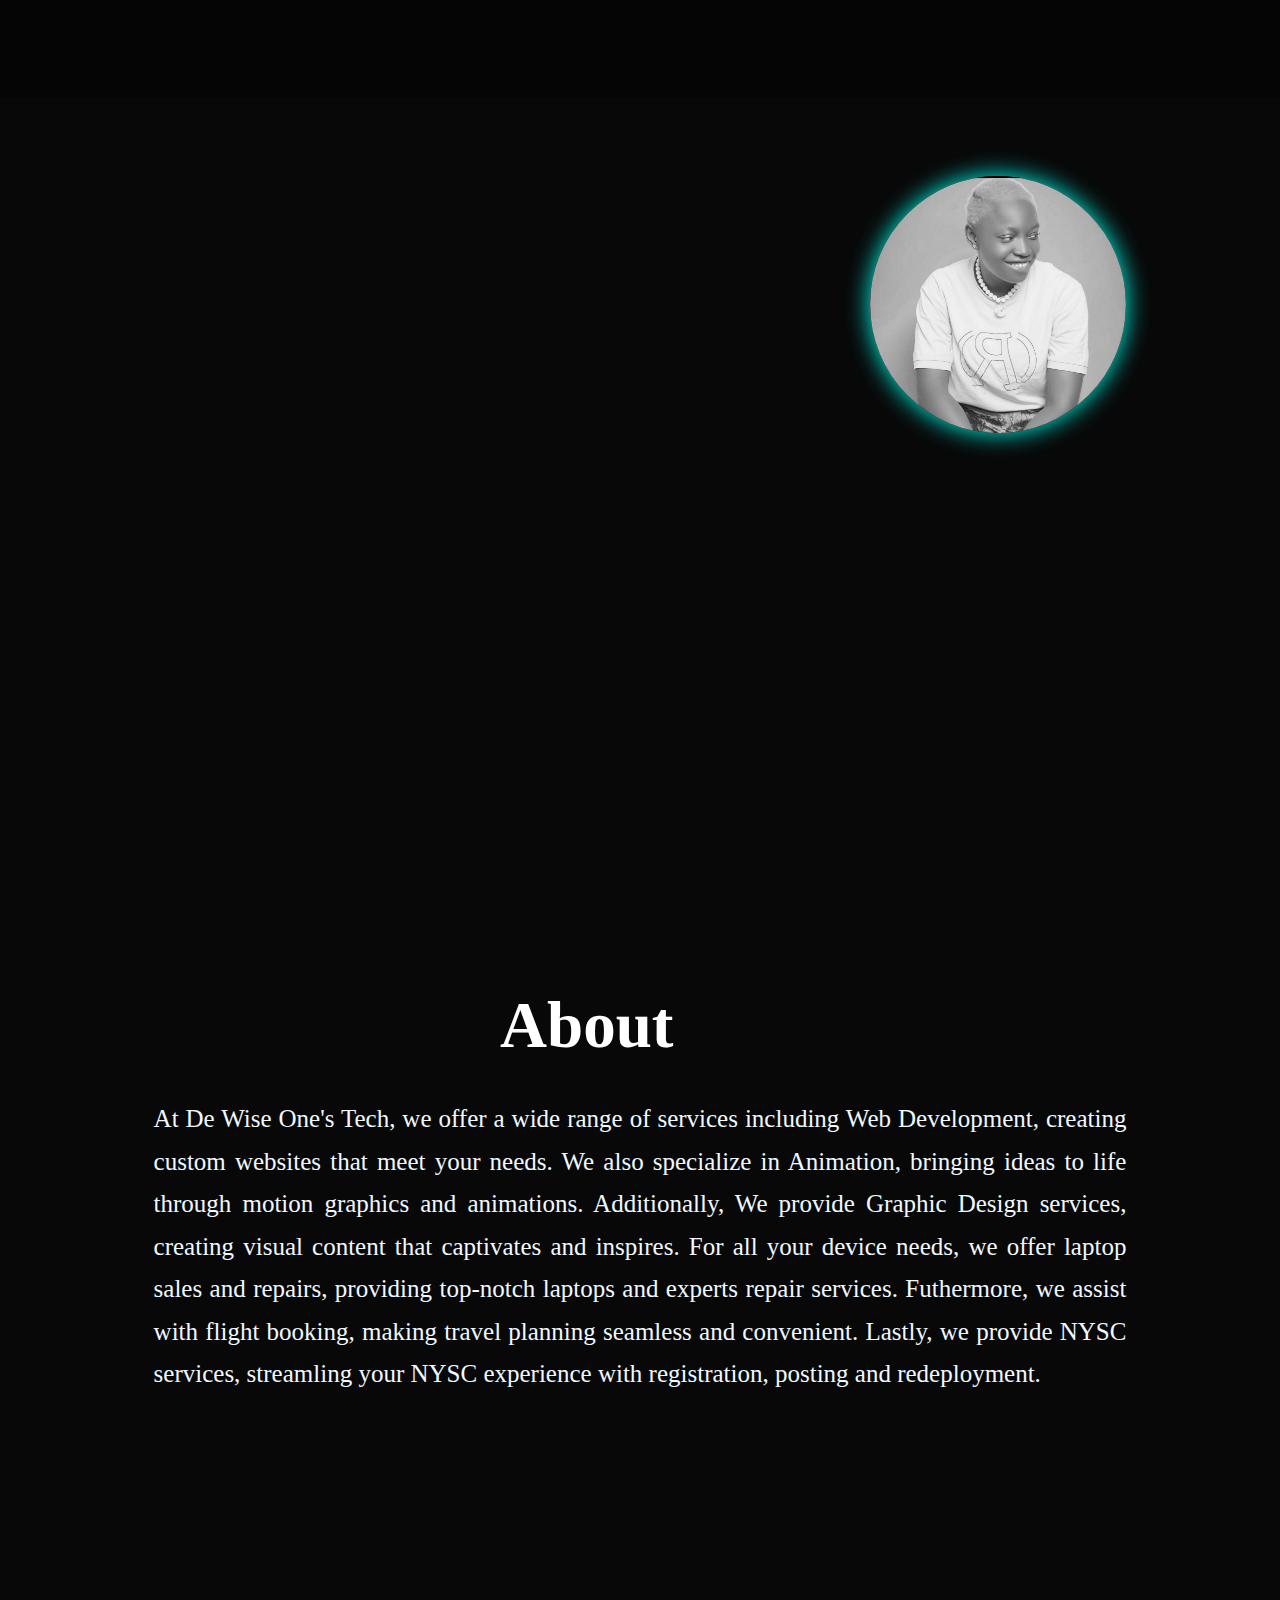
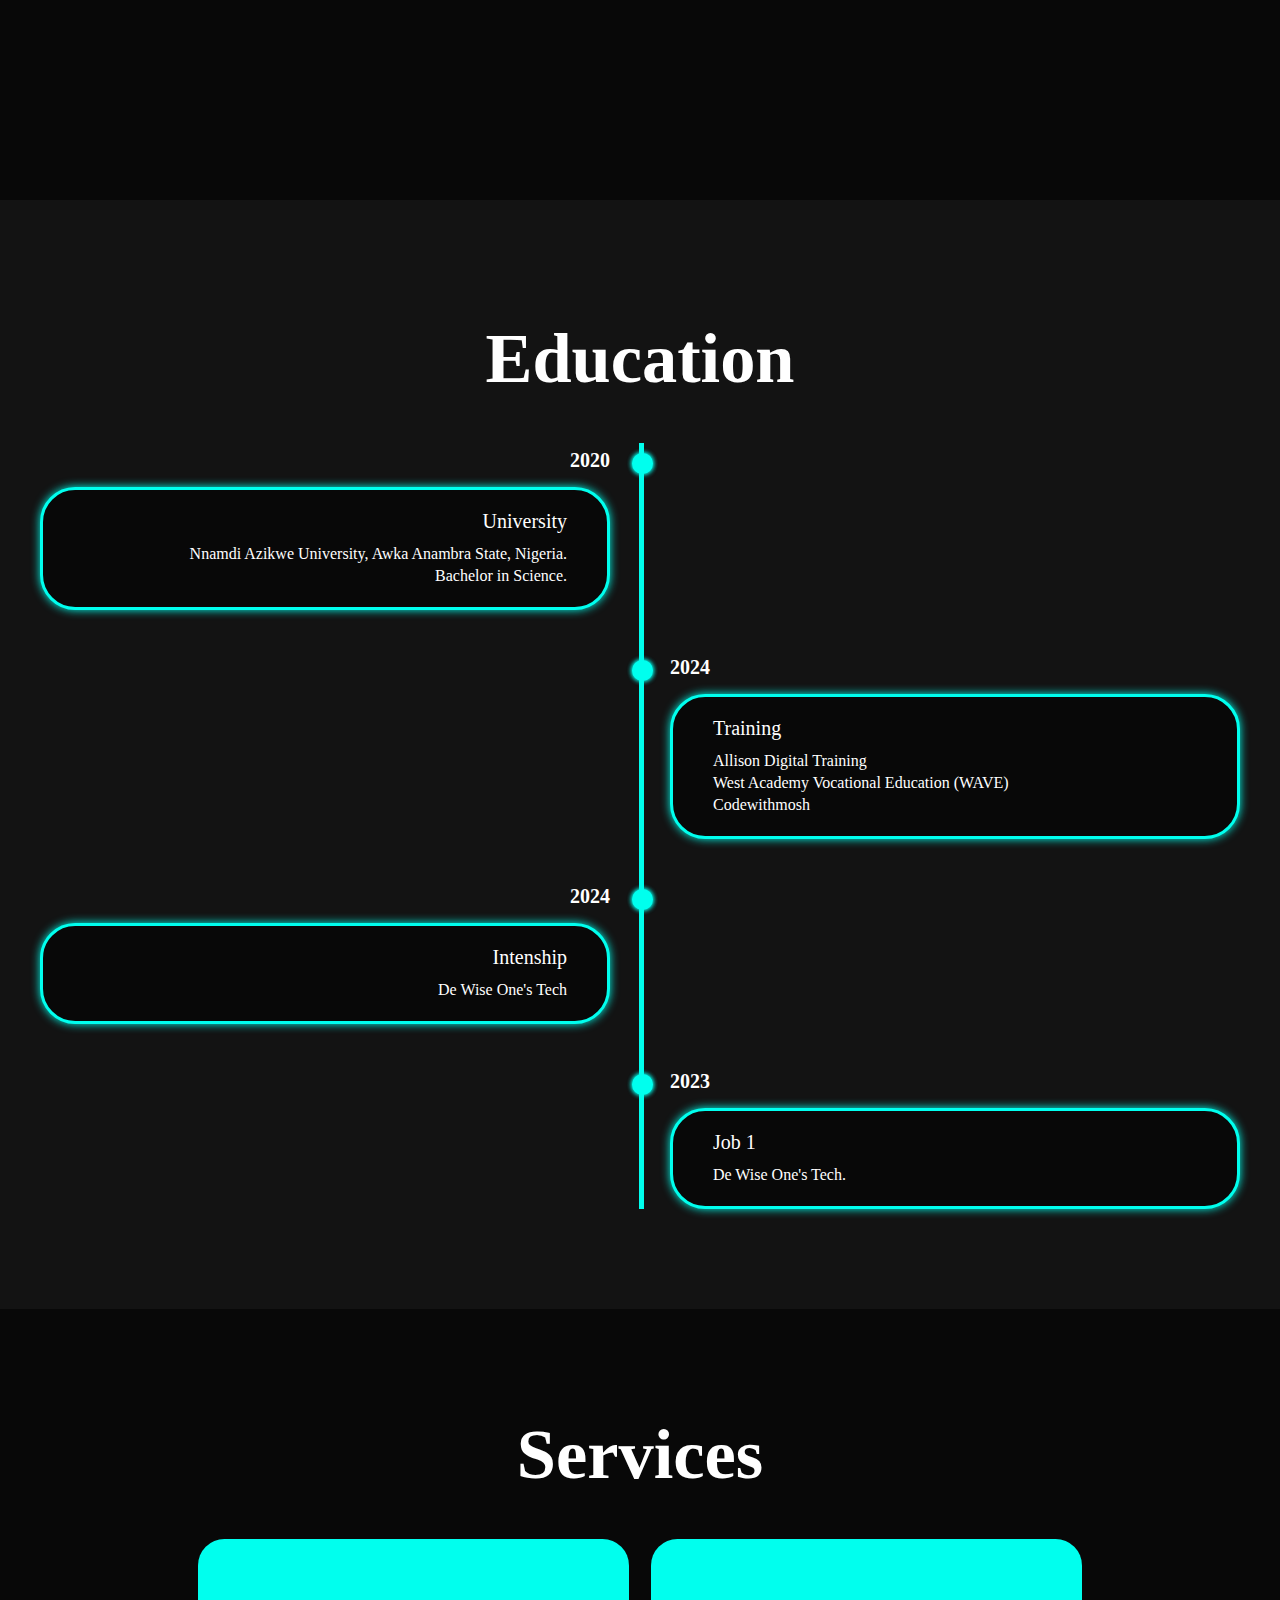
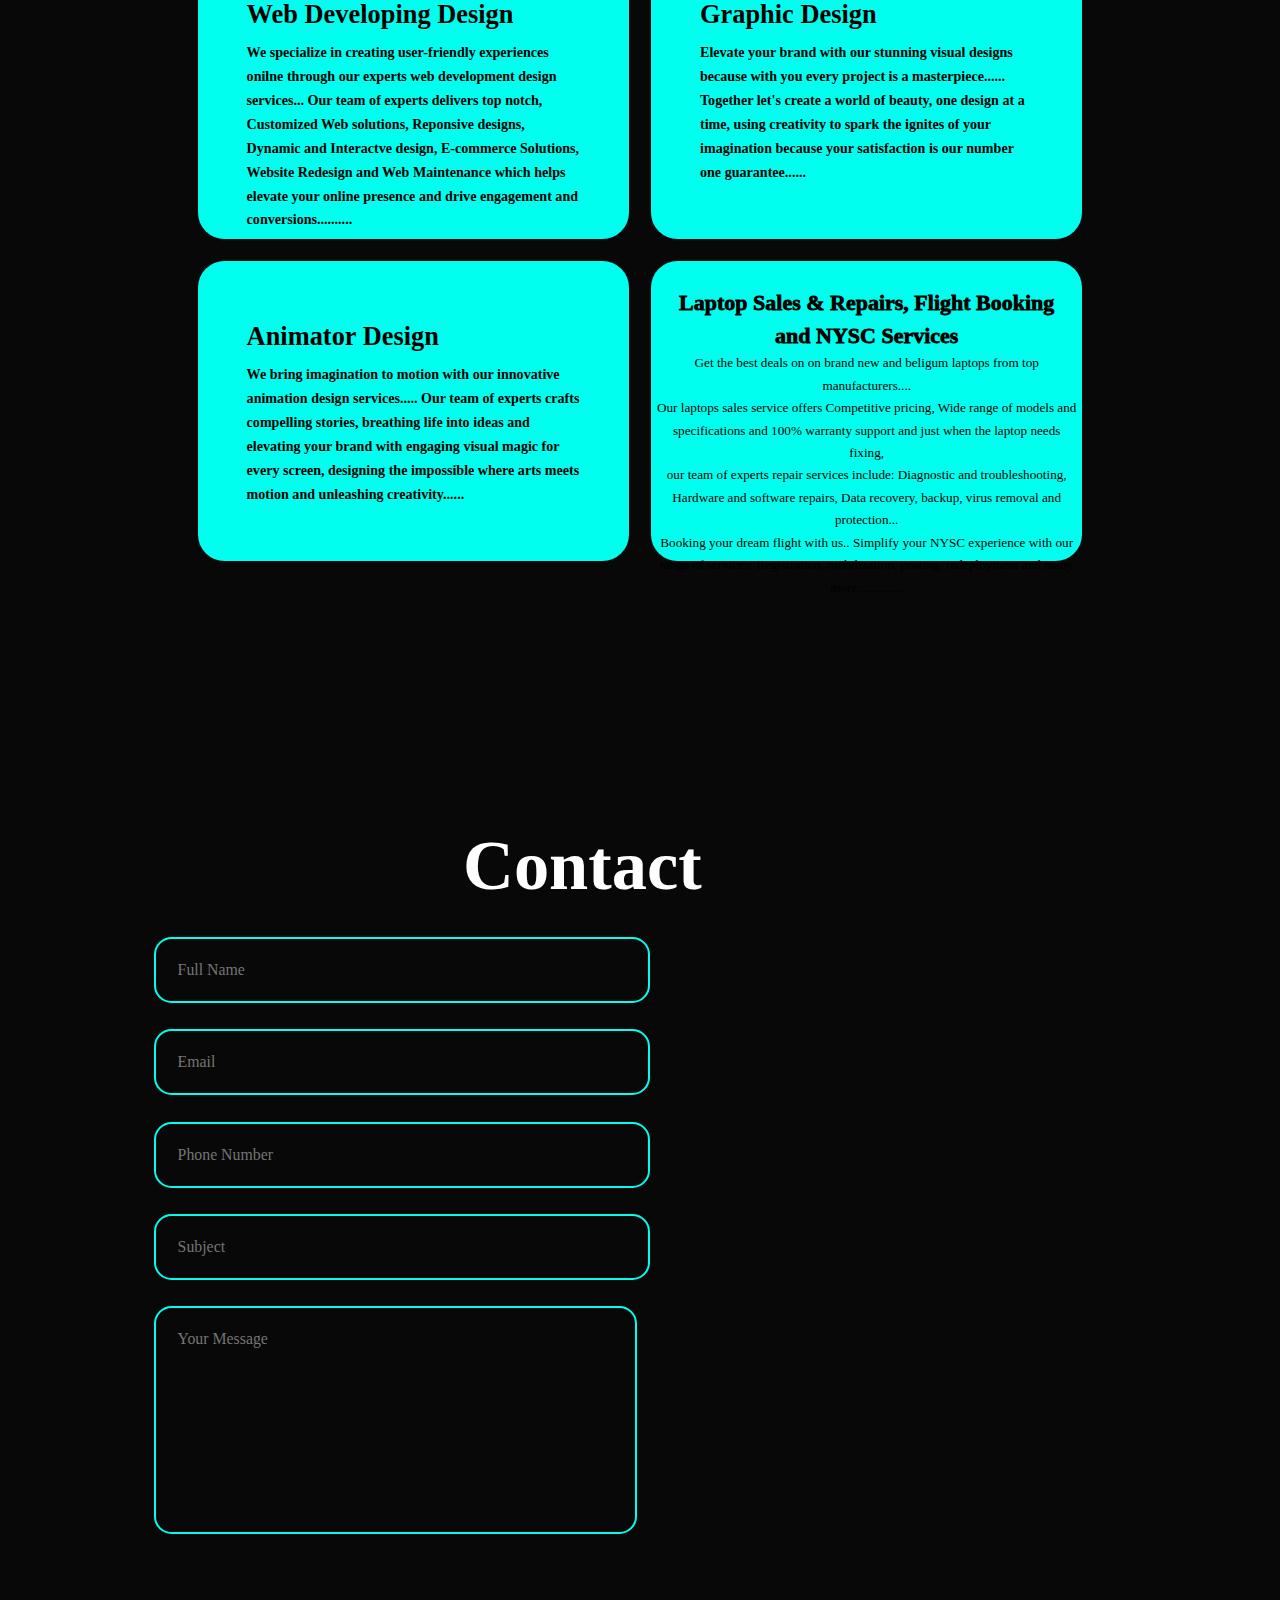
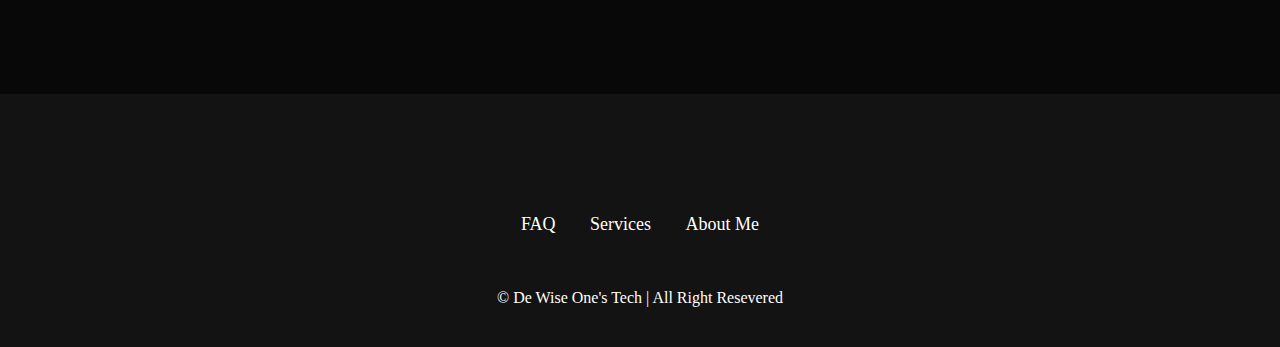
==== index.html @ 369b955f "Add files via upload" ====
<!DOCTYPE html>
<html lang="en">
<head>
    <meta charset="UTF-8">
    <meta name="viewport" content="width=device-width, initial-scale=1.0">
    <title>De Wise One</title>
    <link rel="stylesheet" href="style.css">
    <link href='https://unpkg.com/boxicons@2.1.4/css/boxicons.min.css' rel='stylesheet'>
</head>
<body>
<header class="header">
    <a href="#home" class="logo">De Wise <span class="one">One's Tech</span></a>
    <img src="list.png" alt="" id="menu-icon">

    <nav class="navbar">
        <a href="#home" style="--i:1" class="active">Home</a>
        <a href="#about" style="--i:2" >About</a>
        <a href="#education" style="--i:3" >Education</a>
        <a href="services.html" style="--i:4" >Services</a>
        <a href="#contact" style="--i:5" >Contact</a>
    </nav>
</header>
<section class="home" id="home">
    <div class="home-content">
        <h3>Hello, It's </h3><span>Ukatu Uchechukwu</span>
        <h3 class="text-animation">And i'm a <span></span></h3>
        <p> i'm a web Designer with extensive experience, 
            expertise is to create <br> website design, fronted design and many more.....</p>

        <div class="home-sci">
            <a href="https://wa.link/95q5un" style="--i:7"><img src="./logo-whatsapp.svg" alt=""></box-icon></a>
            <a href="https://www.linkedin.com/in/ritauche/" style="--i:8"><img src="./logo-linkedin.svg" alt=""></box-icon></a>
            <a href="https://t.me/Dewiseonetechs" style="--i:9"><img src="bxl-telegram.svg" alt=""></box-icon></a>
            <a href="https://github.com/Dewiseonetech" style="--i:10"><img src="./logo-github.svg" alt=""></box-icon></a>
        </div>

        <div class="btn-group">
            <a href="#contact" class="btn">Hire</a>
            <a href="#contact" class="btn">Contact</a>
        </div>  
    </div>

    <div class="home-img">
        <img src="./Diva.jpg" alt="">
    </div>
</section>
 
<section class="about" id="about">
    <!-- <div class="home-img2"> -->
        <!-- <img src="./Diva.jpg" alt=""> -->
    <!-- </div> -->
    <div class="about-text">
    <h2>About <span>Me</span></h2>
    <!-- <h4>Full Stack Developer!</h4> -->
    <p> At De Wise One's Tech, we offer a wide range of services including
        Web Development, creating custom websites that meet your needs.
        We also specialize in Animation, bringing ideas to life
        through motion graphics and animations. Additionally, We
        provide Graphic Design services, creating visual content that 
        captivates and inspires. For all your device needs, we offer laptop
        sales and repairs, providing top-notch laptops and experts repair
        services. Futhermore, we assist with flight booking, making travel
        planning seamless and convenient. Lastly, we provide NYSC services,
        streamling your NYSC experience with registration, posting and redeployment.



    </p>
        <a href="#" class="btn">More About Me</a>
    </div>
</section>

<section class="education" id="education">
    <h2 class="heading">Education</h2>

    <div class="timeline-items">

        <div class="timeline-item">
            <div class="timeline-dot"></div>
                <div class="timeline-date">2020</div>
                <div class="timeline-content">
                    <h3>University</h3>
                    <p>Nnamdi Azikwe University, Awka
                        Anambra State, Nigeria. <br>
                        Bachelor in Science.
                    </p>
                </div>
            
        </div>

        <div class="timeline-item">
            <div class="timeline-dot"></div>
                <div class="timeline-date">2024</div>
                <div class="timeline-content">
                    <h3>Training</h3>
                    <p>Allison Digital Training <br>
                    West Academy Vocational Education
                (WAVE) <br> Codewithmosh</p>
                </div>
            
        </div>

        <div class="timeline-item">
            <div class="timeline-dot"></div>
                <div class="timeline-date">2024</div>
                <div class="timeline-content">
                    <h3>Intenship</h3>
                    <p>De Wise One's Tech</p>
                </div>
            
        </div>

        <div class="timeline-item">
            <div class="timeline-dot"></div>
                <div class="timeline-date">2023</div>
                <div class="timeline-content">
                    <h3>Job 1</h3>
                    <p>De Wise One's Tech.</p>
                </div>
            
        </div>
    </div>
</section>

<section class="services" id="services">
    <h2 class="heading">Services</h2>
    
    <div class="services-container">
            
        <div class="service-box">
                <div class="service-info">
                    
                    <h4>Web Developing Design</h4>
                    <p>We specialize in creating user-friendly experiences onilne through our experts web
                        development design services... Our team of experts delivers top notch, Customized Web 
                        solutions, Reponsive designs, Dynamic and Interactve design, E-commerce Solutions,
                        Website Redesign and Web Maintenance which helps elevate your online presence and drive
                        engagement and conversions..........
                    </p>
                </div>
        </div>
        <div class="service-box">
                <div class="service-info">
                    
                    <h4>Graphic Design</h4>
                    <p>Elevate your brand with our stunning visual designs because with you every project is a masterpiece......
                        Together let's create a world of beauty, one design at a time, using creativity to spark the ignites of your
                        imagination because your satisfaction is our number one guarantee......</p>
                </div>
        </div>
        <div class="service-box">
                <div class="service-info">
                    
                    <h4>Animator Design</h4>
                    <p>We bring imagination to motion with our innovative animation design services..... Our team of experts crafts
                        compelling stories, breathing life into ideas and elevating your brand with engaging visual magic for every
                        screen, designing the impossible where arts meets motion and unleashing creativity......
                
                    </p>
                </div>
        </div>
        <div class="service-box">
                <div class="service-info1">
                    
                    <h4>Laptop Sales & Repairs, Flight Booking <br> and NYSC Services</h4>
                    <p> Get the best deals on on brand new and beligum laptops from top manufacturers.... <br> Our laptops sales service
                        offers Competitive pricing, Wide range of models and specifications and 100% warranty support and just when 
                        the laptop needs fixing, <br> our team of experts repair services include: Diagnostic and troubleshooting, Hardware
                        and software repairs, Data recovery, backup, virus removal and protection... <br> Booking your dream flight with us..
                        Simplify your NYSC experience with our range of services; Registration, mobilization, posting, redeployment
                        and many more..............
                    </p>
                </div>
        </div>
    </div>
    
</section>

<section class="contact" id="contact">

    <h2 class="heading">Contact <span>Me</span></h2>

    <form action="">
        <div class="input-group">
            <div class="input-box">
                <input type="text" placeholder="Full Name">
                <input type="email" placeholder="Email">
            </div>
            <div class="input-box">
                <input type="number" placeholder="Phone Number">
                <input type="text" placeholder="Subject">
            </div>
        </div>

        <div class="input-group-2">
            <textarea name="" id="" cols="30" rows="10"
            placeholder="Your Message"></textarea>
            <input type="submit" value="Send Message" class="btn">
        </div>
    </form>
</section>

<footer class="footer">
    <div class="home-sci">
        <a href="https://wa.link/95q5un" style="--i:7"><img src="./logo-whatsapp.svg" alt=""></box-icon></a>
        <a href="https://www.linkedin.com/in/ritauche/" style="--i:8"><img src="./logo-linkedin.svg" alt=""></box-icon></a>
        <a href="https://t.me/Dewiseonetechs" style="--i:9"><img src="bxl-telegram.svg" alt=""></box-icon></a>
        <a href="https://github.com/Dewiseonetech" style="--i:10"><img src="./logo-github.svg" alt=""></box-icon></a>

        </div>

        <ul class="list">
            <li>
                <a href="#">FAQ</a>
            </li>
            <li>
                <a href="services.html">Services</a>
            </li>
            <li>
                <a href="#about">About Me</a>
            </li>
            <!-- <li>
                <a href="#contact">Contact</a>
            </li> -->
        </ul>
        <p class="copyright">
            © De Wise One's Tech | All Right Resevered

        </p>
</footer>






<script src="main.js"></script>
</body>
</html>
---- style.css ----
* {
    margin: 0;
    padding: 0;
    font-family: Cambria, Cochin, Georgia, Times, 'Times New Roman', serif;
    box-sizing: border-box;
    border: none;
    scroll-behavior: smooth;
    text-decoration: none;
}

:root {
    --bg-color: #080808;
    --second-bg-color: #131313;
    --text-color: white;
    --main-color: #00ffee;
}

html {
    font-size: 60%;
    overflow-x: hidden;
}

body {
    color: var(--text-color);
    background: var(--bg-color);
}

.header {
    position: fixed;
    top: 0;
    left: 0;
    width: 100%;
    padding: 4rem 12% 4rem;
    background: rgba(0, 0, 0, 0.3);
    backdrop-filter: blur(10px);
    display: flex;
    justify-content: space-between;
    align-items: center;
    z-index: 5;
}

.logo {
    /* position: relative; */
    font-size: 25px;
    color: var(--text-color);
    text-decoration: none;
    font-weight: 800;
    cursor: pointer;
    opacity: 0;
    animation: slideRight 1s ease forwards;
    transition: 0.3s ease;
}

.logo span:hover {
    transform: scale(1.3)translateY(-5px);
}

.logo span {
    text-shadow: 0 0 25px var(--main-color);
}
#menu-icon{
    font-size: 25px;
    background-image: url(list.png);
    width: 25px;
    height: 25px;
}
.navbar a {
    display: inline-block;
    font-size: 1.8rem;
    color: var(--text-color);
    text-decoration: none;
    font-weight: 500;
    margin-left: 4rem;
    transition: .3s ease;
    opacity: 0;
    border-bottom: 3px solid transparent;
    animation: slideTop .5s ease forwards;
    animation-delay: calc(.2s * var(--i));
}

.navbar a:hover,
.navbar a.active {
    color: var(--main-color);
    border-bottom: 3px solid var(--main-color);
}

.header img {
    /* font-size: 3.6rem; */
    height: 50px;
    width: 50px;
    color: var(--main-color);
    display: none;
    cursor: pointer;
}

section {
    min-height: 100vh;
    padding: 10rem 12% 10rem;
    display: flex;
    justify-content: space-between;
}

.home-content {
    /* position: relative; */
    /* width: 100%; */
    /* justify-content: space-between; */
    /* height: 100vh; */
    /* background: linear-gradient(to left, rgba(10, 10, 10, 0.873),rgba(10, 10, 10, 0.268)), url(/Portfolio/Web.jpg) no-repeat; */
    /* background-size: cover; */
    /* background-position: center; */
    display: flex;
    flex-direction: column;
    /* align-items: center; */
    justify-content: center;
    margin-top: 3rem;
    text-align: left;
}

span {
    color: var(--main-color);
    opacity: 0;
    animation: slideBottom 1s ease forwards;
    animation-delay: .7s;
}

.logo span {
    color: var(--main-color);
}
.one:hover{
    transform: scale(1.1)translate(5px);
}
.home-content h3 {
    font-size: 3.5rem;
    font-weight: 700;
    margin-top: 9rem;
    margin-bottom: 1rem;
    opacity: 0;
    animation: slideBottom 1s ease forwards;
    animation-delay: .7s;
}

.home-content h3:nth-of-type(2) {
    margin-bottom: 30px;
    animation: slideTop 1s ease forwards;
    animation-delay: .7s;
}

.home-content p {
    font-size: 20px;
    font-weight: 700;
    margin-top: 1.5rem;
    line-height: 0.5;
    opacity: 0;
    animation: slideRight 1s ease forwards;
    animation-delay: 1s;
}

.home-content span {
    font-size: 30px;
    opacity: 0;
    animation: slideLeft 1s ease forwards;
    animation-delay: 1s;
}

.home-img {
    border-radius: 50%;
}

.home-img img {
    position: relative;
    top: 10rem;
    width: 20vw;
    border-radius: 50%;
    box-shadow: 0 0 25px var(--main-color);
    cursor: pointer;
    transition: 0.4s ease-in-out;
}

.home-img img:hover {
    box-shadow: 0 0 25px var(--main-color),
        0 0 50px var(--main-color),
        0 0 100px var(--main-color);
}
.home-img2{
    border-radius: 50%;
}
.home-img2 img {
    position: relative;
    top: 2rem;
    width: 20vw;
    border-radius: 50%;
    box-shadow: 0 0 25px var(--main-color);
    cursor: pointer;
    transition: 0.4s ease-in-out;
}

.home-img2 img:hover {
    box-shadow: 0 0 25px var(--main-color),
        0 0 50px var(--main-color),
        0 0 100px var(--main-color);
}
.home-content p {
    font-size: 2rem;
    font-weight: 500;
    line-height: 1.8;
    max-width: 1000px;
}
.home-sci img{
    color: var(--main-color);
    background-color: #00ffee5e;
    border-radius: 50%;
}
.home-sci a {
    display: inline-flex;
    justify-content: center;
    align-items: center;
    width: 4.5rem;
    height: 4.5rem;
    background: transparent;
    border: 2px solid var(--main-color);
    border-radius: 50%;
    font-size: 2.5rem;
    color: var(--main-color);
    opacity: 0;
    animation: slideLeft 1s ease forwards;
    animation-delay: calc(.2s * var(--i));
    transition: .5s ease-in-out;
    text-decoration: none;
    margin: 30px 15px 30px 0;
}

.home-sci a:hover {
    background-color: var(--main-color);
    color: var(--text-color);
    box-shadow: 0 0 25px var(--main-color);
    transform: scale(1.3)translateY(-5px);
}

.btn {
    display: inline-block;
    padding: 1rem 2.8rem;
    background: var(--main-color);
    border-radius: 4rem;
    font-size: 1.6rem;
    color: #000000;
    letter-spacing: 0.1rem;
    text-decoration: none;
    transition: 0.3s ease-in-out;
    border: 2px solid transparent;
    font-weight: 600;
    opacity: 0;
    animation: slideLeft 1s ease forwards;
    animation-delay: 1s;
    box-shadow: 0 0 25px var(--main-color);
}

.btn:hover {
    transform: scale(1.05);
    box-shadow: 0 0 50px var(--main-color);
}

.btn-group {
    display: flex;
    align-items: center;
    gap: 1.5rem;
}

.btn-group a:nth-of-type(2) {
    background-color: black;
    color: var(--main-color);
    border: 2px solid var(--main-color);
    box-shadow: 0 0 25px transparent;
}

.btn-group a:nth-of-type(2):hover {
    box-shadow: 0 0 25px var(--main-color);
    background-color: var(--main-color);
    color: black;
}

.text-animation {
    font-size: 34px;
    font-weight: 600;
    min-width: 280px;
}

.text-animation span {
    position: relative;
}

.text-animation span::before {
    content: "Web Developer";
    color: var(--main-color);
    animation: words 20s infinite;
}

.text-animation span::after {
    content: "";
    background-color: var(--bg-color);
    position: absolute;
    width: calc(100% + 8px);
    height: 100%;
    border-left: 3px solid var(--bg-color);
    right: -8px;
    top: 0;
    bottom: 0;
    animation: cursor 0.6s infinite, typing 20s steps(14) infinite;
}

@keyframes cursor {
    to {
        border-left: 2px solid var(--main-color);
    }
}

@keyframes words {

    0%,
    20% {
        content: "Frontend Designer";
    }

    21%,
    40% {
        content: "Web Designer";
    }

    41%,
    60% {
        content: "Graphic Designer";
    }

    61%,
    80% {
        content: "Web Developer";
    }

    81%,
    100% {
        content: "Animator";
    }
}

@keyframes typing {
    10%,
    15%,
    30%,
    35%,
    50%,
    55%,
    70%,
    75%,
    90%,
    95% {
        width: 0;
    }
    5%,
    20%,
    25%,
    40%,
    45%,
    60%,
    65%,
    80%,
    85% {
        width: calc(100% + 8px);
    }
}
.heading{
    font-size: 8rem;
    text-align: center;
    margin: 2rem 0;
}
.education{
    display: flex;
    flex-direction: column;
    padding: 100px 15px;
    background: var(--second-bg-color);
}
.education h2{
    margin-bottom: 5rem;
}
.timeline-items{
    max-width: 1200px;
    margin: auto;
    display: flex;
    flex-wrap: wrap;
    position: relative;
}
.timeline-items::before{
    content: "";
    position: absolute;
    width: 5px;
    height: 100%;
    background-color: var(--main-color);
    left: calc(50% - 1px);
}
.timeline-item{
    margin-bottom: 40px;
    width: 100%;
    position: relative;
}
.timeline-item:last-child{
    margin-bottom: 0;
}
.timeline-item:nth-child(odd){
    padding-right: calc(50% + 30px);
    text-align: right;
}
.timeline-item:nth-child(even){
    padding-left: calc(50% + 30px);
}
.timeline-dot{
    height: 21px;
    width: 21px;
    background-color: var(--main-color);
    box-shadow: 0 0 5px var(--main-color),
                0 0 5px var(--main-color);
    position: absolute;
    left: calc(50% - 8px);
    border-radius: 50%;
    top: 10px;
}
.timeline-date{
    font-size: 20px;
    font-weight: 800;
    color: white;
    margin: 6px 0 15px;
}
.timeline-content{
    background-color: var(--bg-color);
    border: 3px solid var(--main-color);
    padding: 20px 40px;
    border-radius: 4rem;
    box-shadow: 0 0 10px var(--main-color);
    cursor: pointer;
    transition: 0.3s ease-in-out;
}
.timeline-content:hover{
    transform: scale(1.05);
    box-shadow: 0 0 25px var(--main-color);
}
.timeline-content h3{
    font-size: 20px;
    color: white;
    margin: 0 0 10px;
    font-weight: 500;
}
.timeline-content p{
    font-size: 16px;
    color: white;
    font-weight: 300;
    line-height: 22px;
}
::-webkit-scrollbar{
    width: 15px;
}
::-webkit-scrollbar-thumb{
    background-color: var(--main-color);
}
::-webkit-scrollbar-track{
    background-color: var(--bg-color);
    width: 50px;
}
/* .about {
    display: grid;
    grid-template-columns: repeat(2, 1fr);
    align-items: center;
    gap: 15px;
    background-color: var(--bg-color);
} */

/* .about-img img {
    padding-bottom: 20%;
    max-width: 630px;
    height: auto;
    border: 8px;
} */

.about-text h2 {
    font-size: 65px;
    text-align: center;
}

.about-text h2 span {
    color: var(--main-color);
}

.about-text h4 {
    font-size: 29px;
    font-weight: 600;
    color: #fff;
    line-height: 1.7s;
    margin: auto;
}

.about-text p {
    font-size: 25px;
    color: aliceblue;
    line-height: 1.7;
    margin-bottom: 4rem;
    margin-top: 4rem;
    text-align: justify;
}

.services {
    background-color: var(--bg-color);
    color: black;
    display: flex;
    flex-direction: column;
    /* font-size: 20px;
    line-height: 1.4;
    margin-bottom: 4rem; */
}
.services h2{
    margin-bottom: 5rem;
    color: white;
}
.services-container{
    display: grid;
    grid-template-columns: repeat(2,1fr);
    align-items: center;
    gap: 2.5rem;
}
.service-box{
    background-color: var(--main-color);
    height: 300px;
    border-radius: 3rem;
    border: 5px solid transparent;
    cursor: pointer;
    transition: 0.4s ease-in-out;
}
.service-box:hover{
    background: white;
    color: black;
    border: 5px solid var(--main-color);
    transform: scale(1.03);
}
.service-box .service-info{
    display: flex;
    flex-direction: column;
    text-align: left;
    max-height: 200px;
    justify-content: left;
    align-items: baseline;
    padding: 5rem 5rem;
}
.service-info h4{
    font-size: 3rem;
    font-weight: 800;
    line-height: 2;
}
.service-info1 h4{
    font-size: 2.5rem;
    font-weight: 1000;
    line-height: 1.5;
    text-align: center;
    margin-top: 20px;
}
.service-info p{
    font-size: 1.6rem;
    font-weight: 600;
    max-height: 100px;
    line-height: 1.7;
    margin: auto;
}
.service-info1 p{
    font-size: 1.5rem;
    font-weight: 500;
    max-height: 100px;
    line-height: 1.7;
    text-align: center;
}
.contact{
    background-color: var(--bg-color);
    display: flex;
    flex-direction: column;

}
.contact h2{
    margin-top: 3rem;
    color: white;
}
.contact form{
    display: flex;
    align-items: center;
    justify-content: space-between;
    flex-wrap: wrap;
}
.contact form .input-box{
    display: flex;
    justify-content: center;
    flex-wrap: wrap;
}
.contact form .input-box input,
.contact form textarea{
    width: 100%;
    padding: 2.5rem;
    font-size: 1.8rem;
    color: var(--text-color);
    background: var(--bg-color);
    border-radius: 2rem;
    border: 2px solid var(--main-color);
    margin: 1.5rem 0;
    resize: none;
}
.contact form .btn{
    margin-top: 2rem;
}
.footer{
    position: relative;
    bottom: 0;
    width: 100%;
    padding: 40px 0;
    background-color: var(--second-bg-color);
   
}
.footer .home-sci{
    text-align: center;
    padding-bottom: 25px;
    color: var(--main-color);
}
.footer .home-sci a{
    font-size: 25px;
    color: var(--main-color);
    border: 2px solid var(--main-color);
    width: 42px;
    height: 42px;
    line-height: 42px;
    display: inline-block;
    text-align: center;
    border-radius: 50%;
    margin: 0 10px;
    transition: 0.3s ease-in-out;
}
.footer .home-sci a:hover{
    transform: scale(1.2)translateY(-10px);
    background-color: var(--main-color);
    color: black;
    box-shadow: 0 0 25px var(--main-color);
}
.footer ul{
    margin-top: 0;
    padding: 0;
    font-size: 18px;
    line-height: 1.6;
    margin-bottom: 0;
    text-align: center;
}
.footer ul li a{
    color: white;
    border-bottom: 3px solid transparent;
    transition: 0.3s ease-in-out;
}
.footer ul li a:hover{
    border-bottom: 3px solid var(--main-color);
}
.footer ul li{
    display: inline-block;
    padding: 0 15px;
}
.footer .copyright{
    margin-top: 50px;
    text-align: center;
    font-size: 16px;
    color: white;
}



@media(max-width:1285px){
    html{
        font-size: 55%;
    }
    .services-container{
        padding-bottom: 7rem;
        grid-template-columns: repeat(2,1fr);
        margin: 0 5rem;
    }
}
@media(max-width:991px){
    header{
        padding: 2rem 3%;
    }
    section{
        padding: 10rem 3% 2rem;
    }
    .timeline-item:nth-child(odd){
        padding-right: 0;
        text-align: left;
    }
    .timeline-item:nth-child(odd),
    .timeline-item:nth-child(even){
        padding-left: 37px;
    }
    .timeline-dot{
        left: 0;
    }
    .services{
        padding-bottom: 3rem;
    }
    .contact form{
        flex-direction: column;
    }
    .footer{
        padding: 2rem 3%;
    }
}
@media(max-width:895px){
    #menu-icon{
        display: block;
    }
    .navbar{
        position: absolute;
        top: 100%;
        right: 0;
        width: 50%;
        padding: 1rem 3%;
        background: rgba(0, 0, 0, 0.8);
        backdrop-filter: blur(20px);
        border-top-left-radius: 2rem;
        border-left: 2px solid var(--main-color);
    }
    .navbar{
        display: none;
    }
    .navbar-active{
        display: block;
    }
    .navbar a{
        display: block;
        font-size: 2rem;
        margin: 3rem 0;
        color: white;
    }
    .home{
        flex-direction: column-reverse;
        margin: 5rem 4rem;
    }
    .home-content h3{
        font-size: 2.6rem;
    }
    .home-content h1{
        font-size: 8rem;
        margin-top: 3rem;
    }
    .home-content p{
        max-width: 600px;
        margin: 0 auto;
    }
    .home-img img{
        width: 56vw;
    }
    .home-sci img{
        height: 4.5rem;
        width: 4.5rem;
    }
    .service-box{
        width: fit-content;
        height: fit-content;
    }
    .services h2{
        margin-bottom: 3rem;
    }
    .service-info h4{
        font-size: 1.7rem;
        margin-top: -20px;
    }
    .service-info p{
        font-size: 1rem;
    }
    .service-info1 h4{
        font-size: 1.5rem;
        /* margin-top: -10px; */
    }
    .service-info1 p{
        font-size: 0.8rem;
    }
    .services-container{
        grid-template-columns: repeat(1,1fr);
        
    }
    .about-text p{
        font-size: 2rem;
    }
    .text-animation{
        font-size: 15px;
    }
    .text-animation span{
        font-size: 15px;
    }
    .designs{
        margin: auto;
    }
    .uploads{
        justify-content: center;
    }
}
@media(max-width:326px){
    #menu-icon{
        display: block;
    }
    .navbar{
        position: absolute;
        top: 100%;
        right: 0;
        width: 25%;
        padding: 1rem 3%;
        background: rgba(0, 0, 0, 0.8);
        backdrop-filter: blur(20px);
        border-top-left-radius: 2rem;
        border-left: 2px solid var(--main-color);
    }
    .navbar{
        display: none;
    }
    .navbar-active{
        display: block;
    }
    .navbar a{
        display: block;
        font-size: 2rem;
        margin: 3rem 0;
        color: white;
    }
    .home{
        flex-direction: column-reverse;
        margin: 5rem 4rem;
    }
    .home-content h3{
        font-size: 2.6rem;
    }
    .home-content h1{
        font-size: 8rem;
        margin-top: 3rem;
    }
    .home-content p{
        max-width: 600px;
        margin: 0 auto;
    }
    .home-img img{
        width: 30vw;
    }
    .services h2{
        margin-bottom: 3rem;
    }
    .services-container{
        grid-template-columns: repeat(1,1fr);
    }
    .uploads{
        align-items: center;
    }
}
/* .sub-title {
    text-align: center;
    font-size: 60px;
    padding-bottom: 70px;
}

.sub-title span {
    color: #0ef;
}

.container {
    padding: 90px;
}

.service-list {
    display: grid;
    grid-template-columns: repeat(auto-fit, minmax(259px, 1fr));
    grid-gap: 40px;
    margin-top: 50px;
}

.service-list div {
    background-color: transparent;
    padding: 40px;
    font-size: 13px;
    font-weight: 13px;
    border-right: 10px;
    border-radius: 20px;
    transition: background 0.5s, transform 0.5s;
    box-shadow: 1px 1px 20px #012290f7,
        1px 1px 40px #0053b8f7;
}

.service-list div i {
    font-size: 50px;
    margin-bottom: 30px;
}

.service-list div h2 {
    font-size: 30px;
    font-weight: 500;
    margin-bottom: 15px;
}

.service-list div a {
    text-decoration: none;
    color: #000000;
    font-size: 12px;
    margin-top: 20px;
    display: inline-block;
}

.read {
    display: inline-block;
    padding: 12px 28px;
    background: #0ef;
    border-radius: 40px;
    font-size: 20px;
    color: #081b29;
    letter-spacing: 1px;
    text-decoration: none;
    font-weight: 600;
    opacity: 0;
    animation: slideRight 1s ease forwards;
    animation-delay: 2s;
    box-shadow: 0 0 5px #0ef,
        0 0 25px #0ef;
}

.read:hover {
    box-shadow: 0 0 5px cyan,
        0 0 25px cyan, 0 0 50px cyan,
        0 0 100px cyan, 0 0 200px cyan;
} */








@keyframes slideRight {
    0% {
        transform: translateX(-100px);
        opacity: 0;
    }

    100% {
        transform: translateX(0px);
        opacity: 1;
    }
}

@keyframes slideTop {
    0% {
        transform: translateY(100px);
        opacity: 0;
    }

    100% {
        transform: translateY(0px);
        opacity: 1;
    }
}

@keyframes slideBottom {
    0% {
        transform: translateY(-100px);
        opacity: 0;
    }

    100% {
        transform: translateY(0px);
        opacity: 1;
    }
}

@keyframes slideLeft {
    0% {
        transform: translateX(100px);
        opacity: 0;
    }

    100% {
        transform: translateX(0px);
        opacity: 1;
    }
}
.designs {
    background-color: var(--bg-color);
    color: black;
    display: flex;
    flex-direction: column;
    /* font-size: 20px;
    line-height: 1.4;
    margin-bottom: 4rem; */
}
.heading{
    font-size: 8rem;
    text-align: center;
    margin: 2rem 0;
}
.heading h2{
    margin-bottom: 5rem;
    color: white;
}
.uploads{
    display: flex;
    flex-wrap: wrap;
    grid-template-columns: repeat(2,1fr);
    align-items: center;
    gap: 2rem;
}
.images{
    background-color: var(--main-color);
    height: 260px;
    width: 260px;
    border-radius: 3rem;
    border: 5px solid transparent;
    cursor: pointer;
    transition: 0.4s ease-in-out;
}
.images img{
    height: 250px;
    width: 250px;
    border-radius: 25px;
   
}
.images video{
    height: 250px;
    width: 250px;
    border-radius: 25px;
   
}
.images:hover{
    background: white;
    color: black;
    border: 5px solid var(--main-color);
    transform: scale(1.2);
}
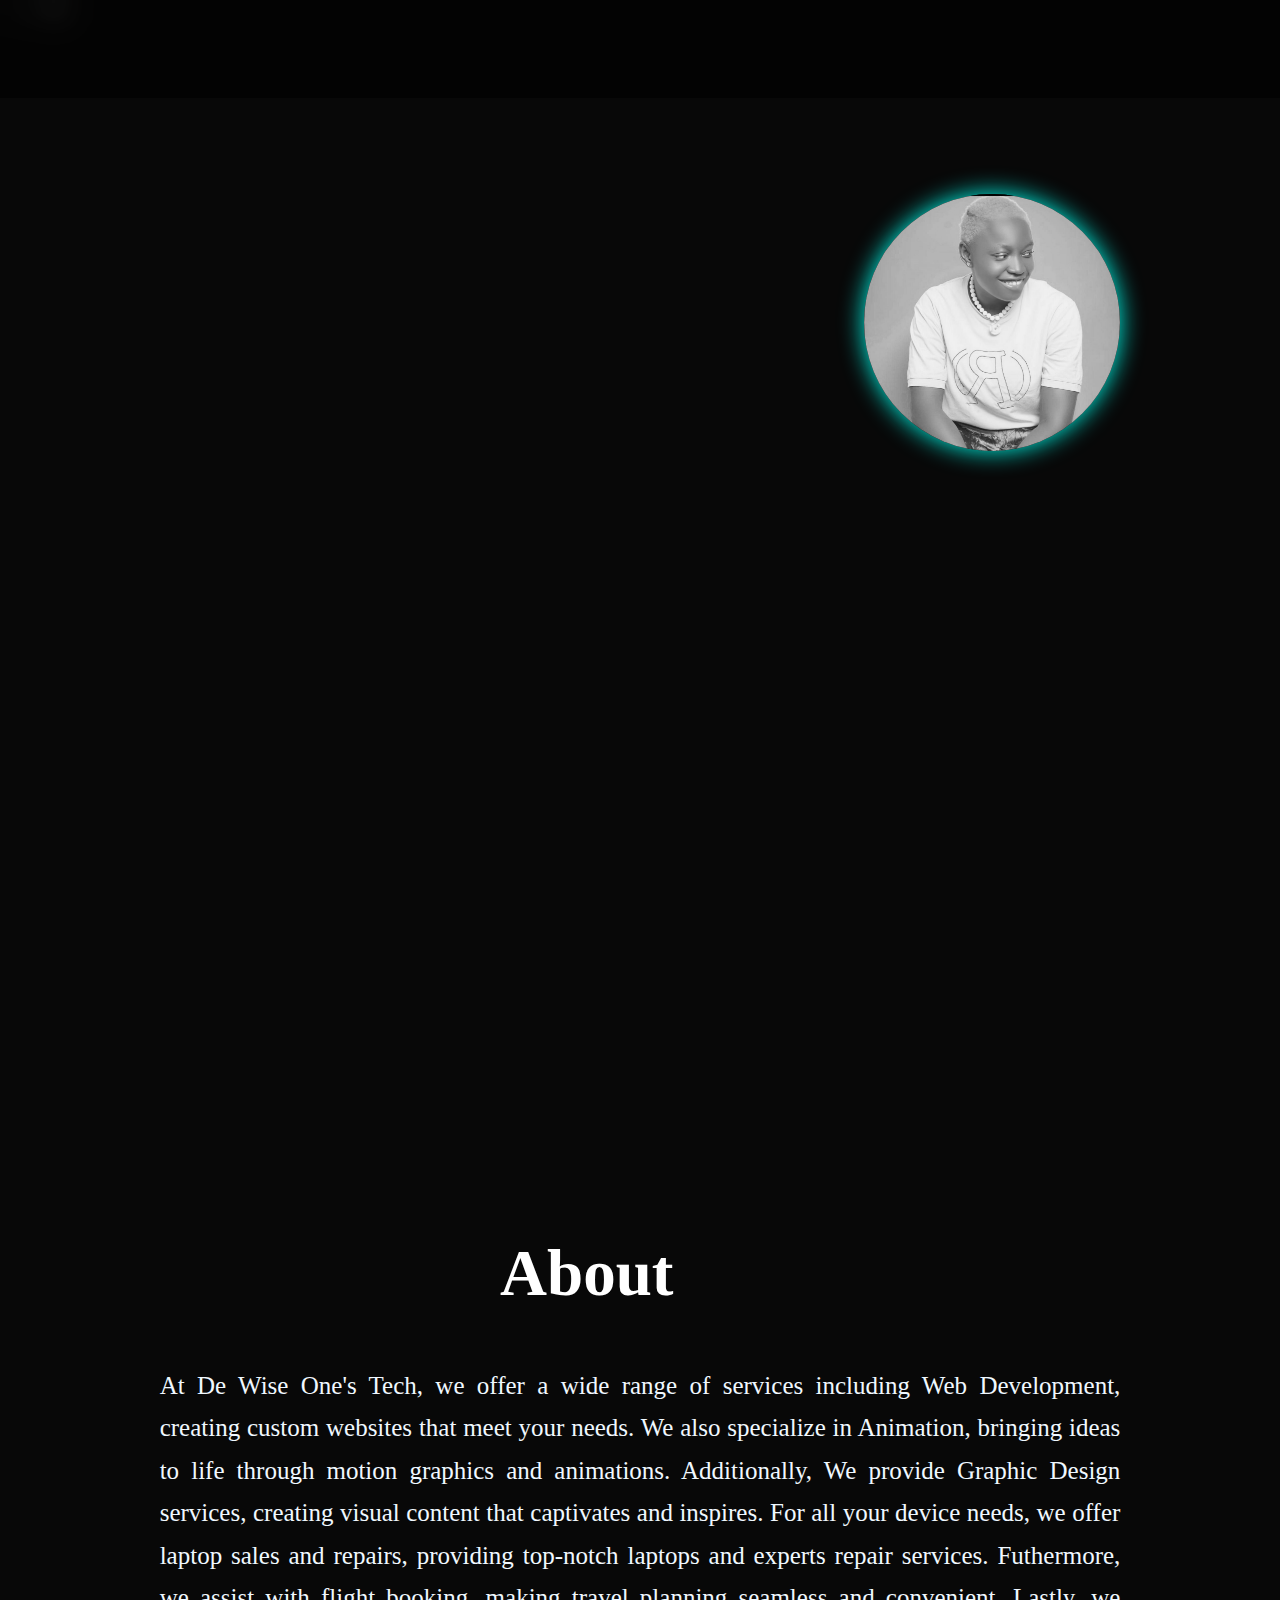
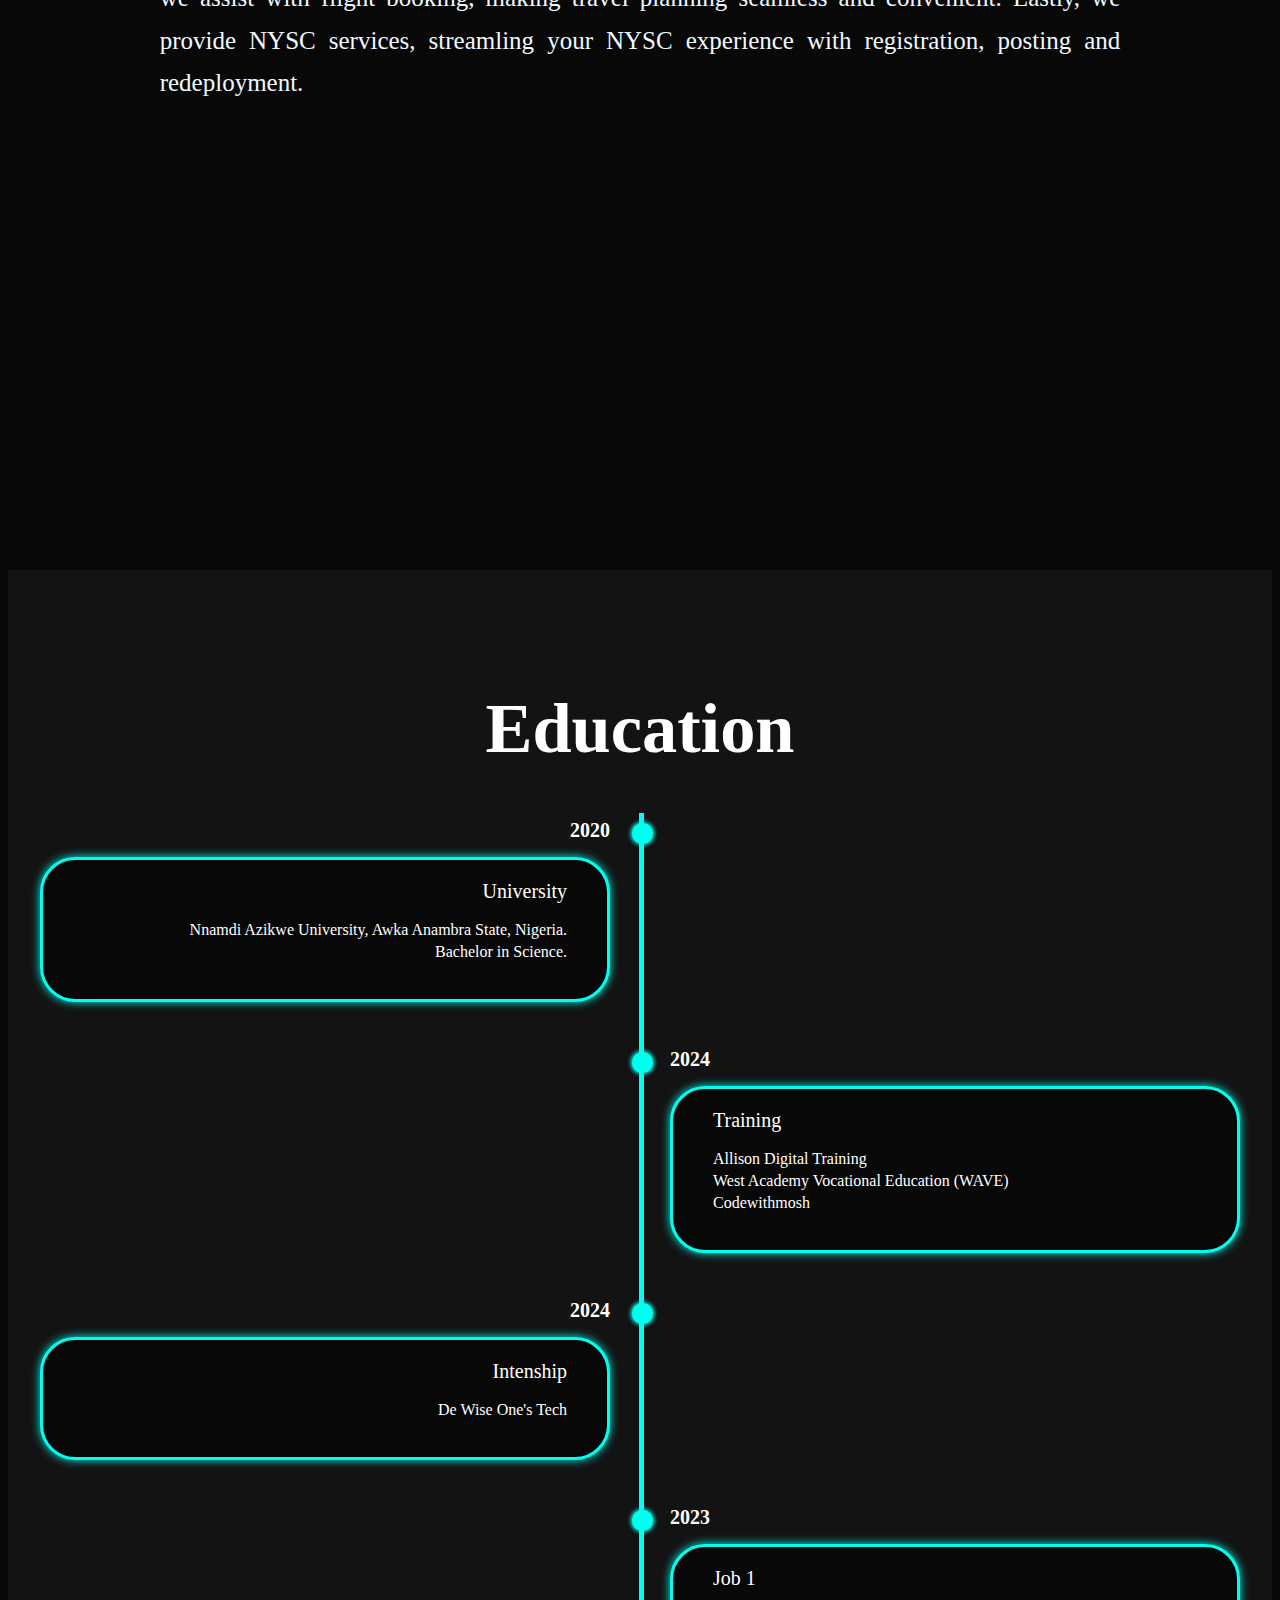
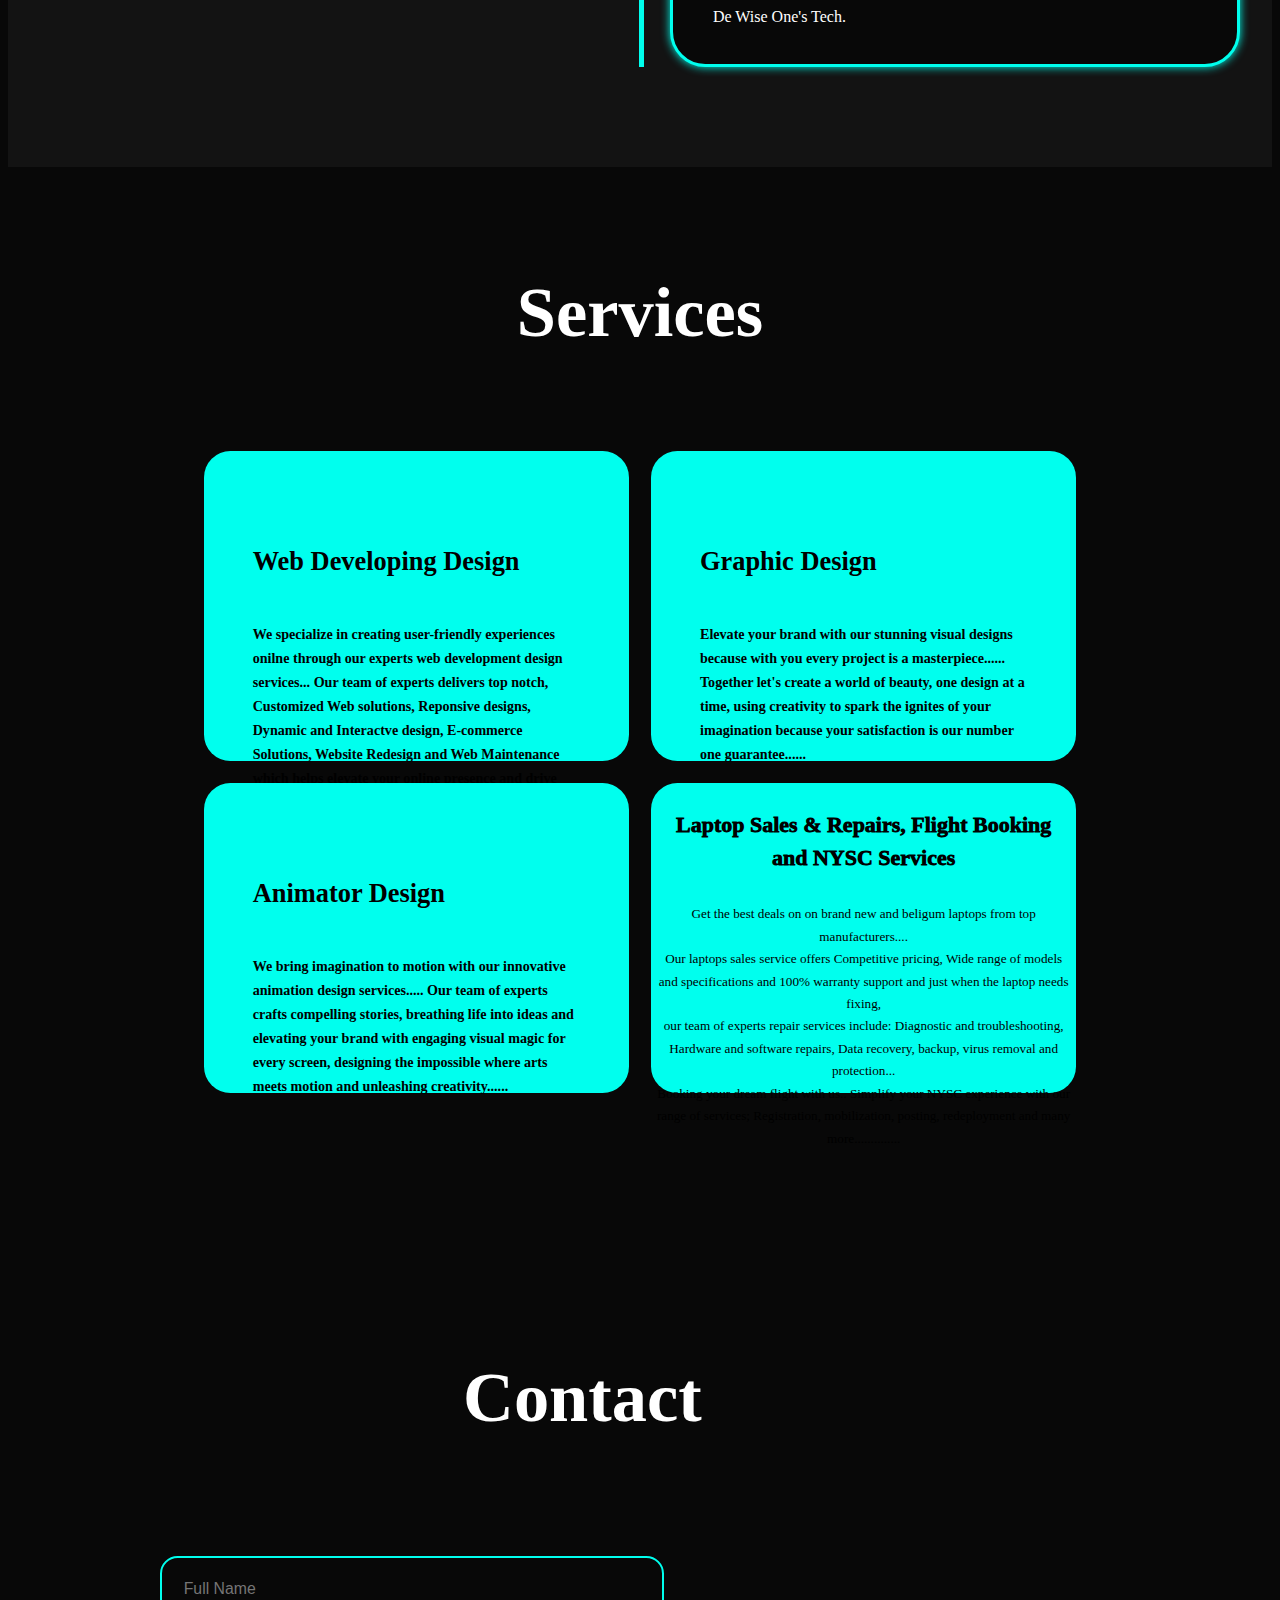
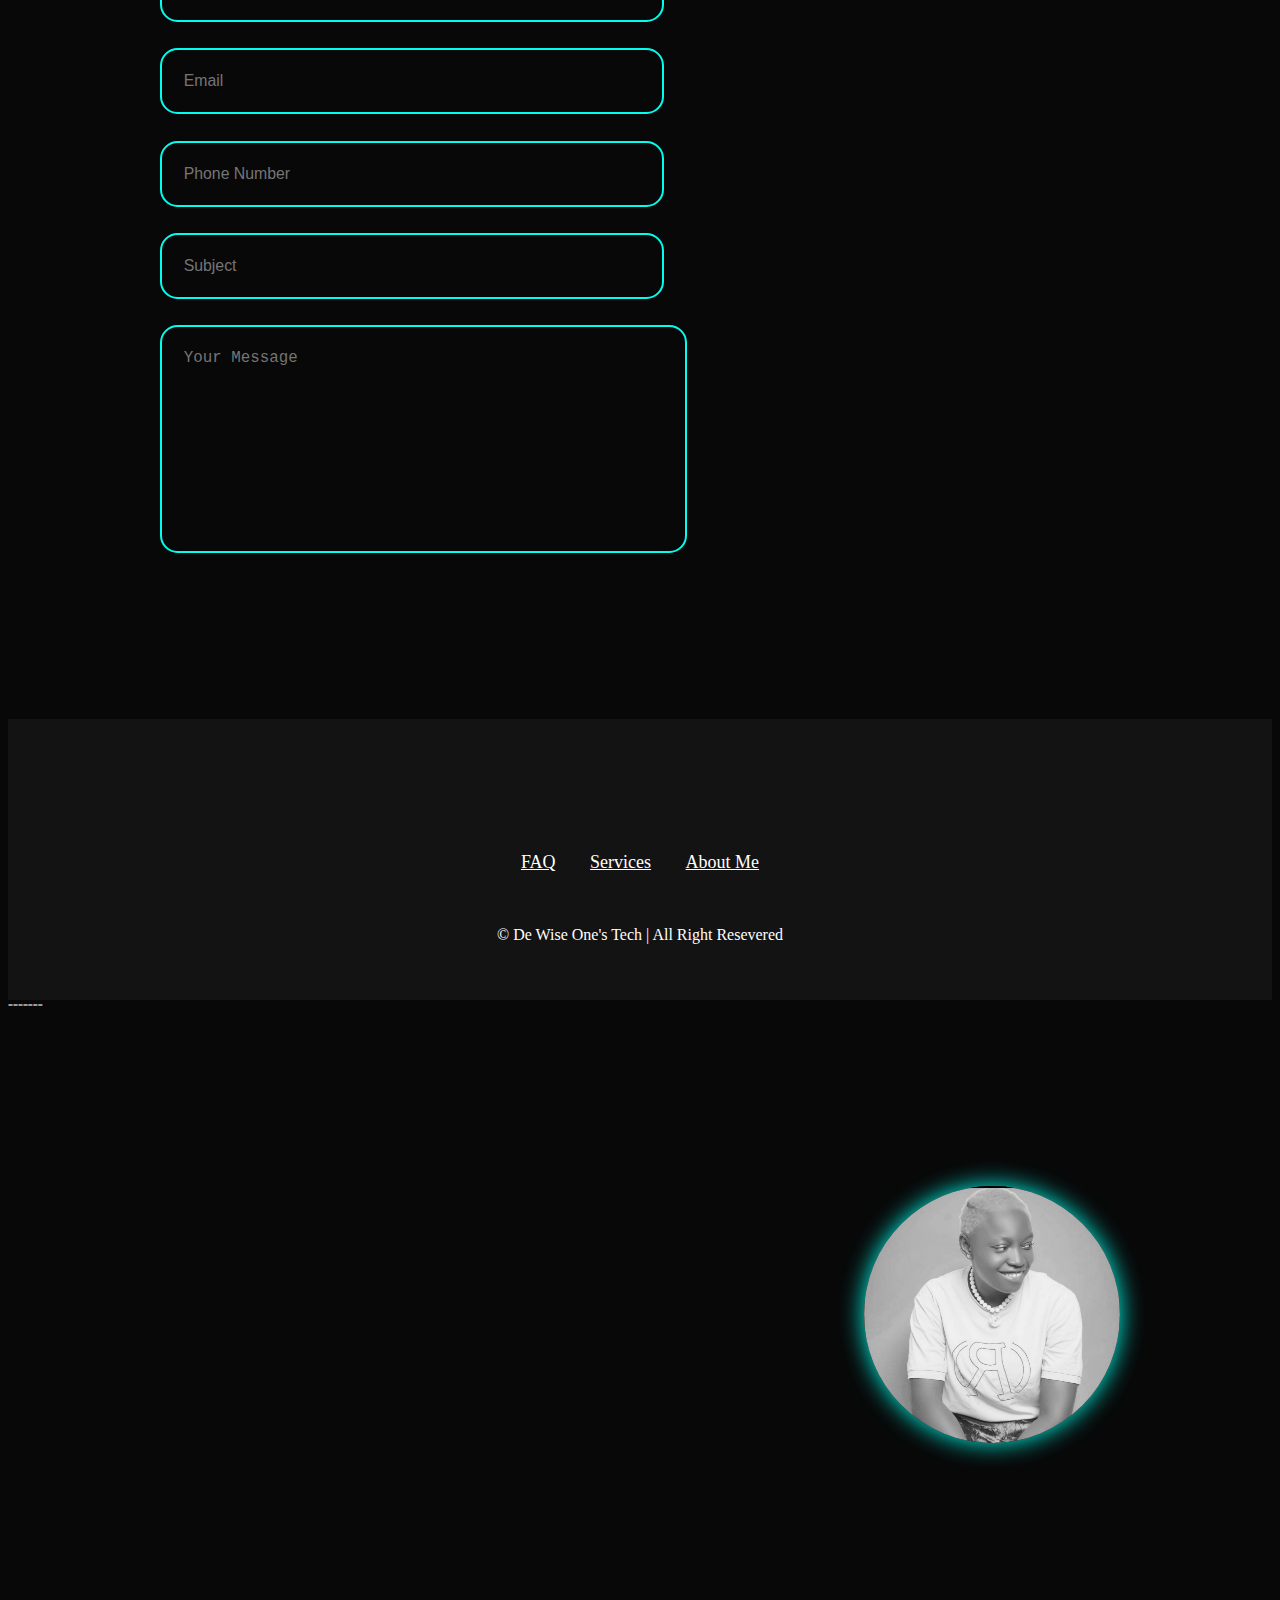
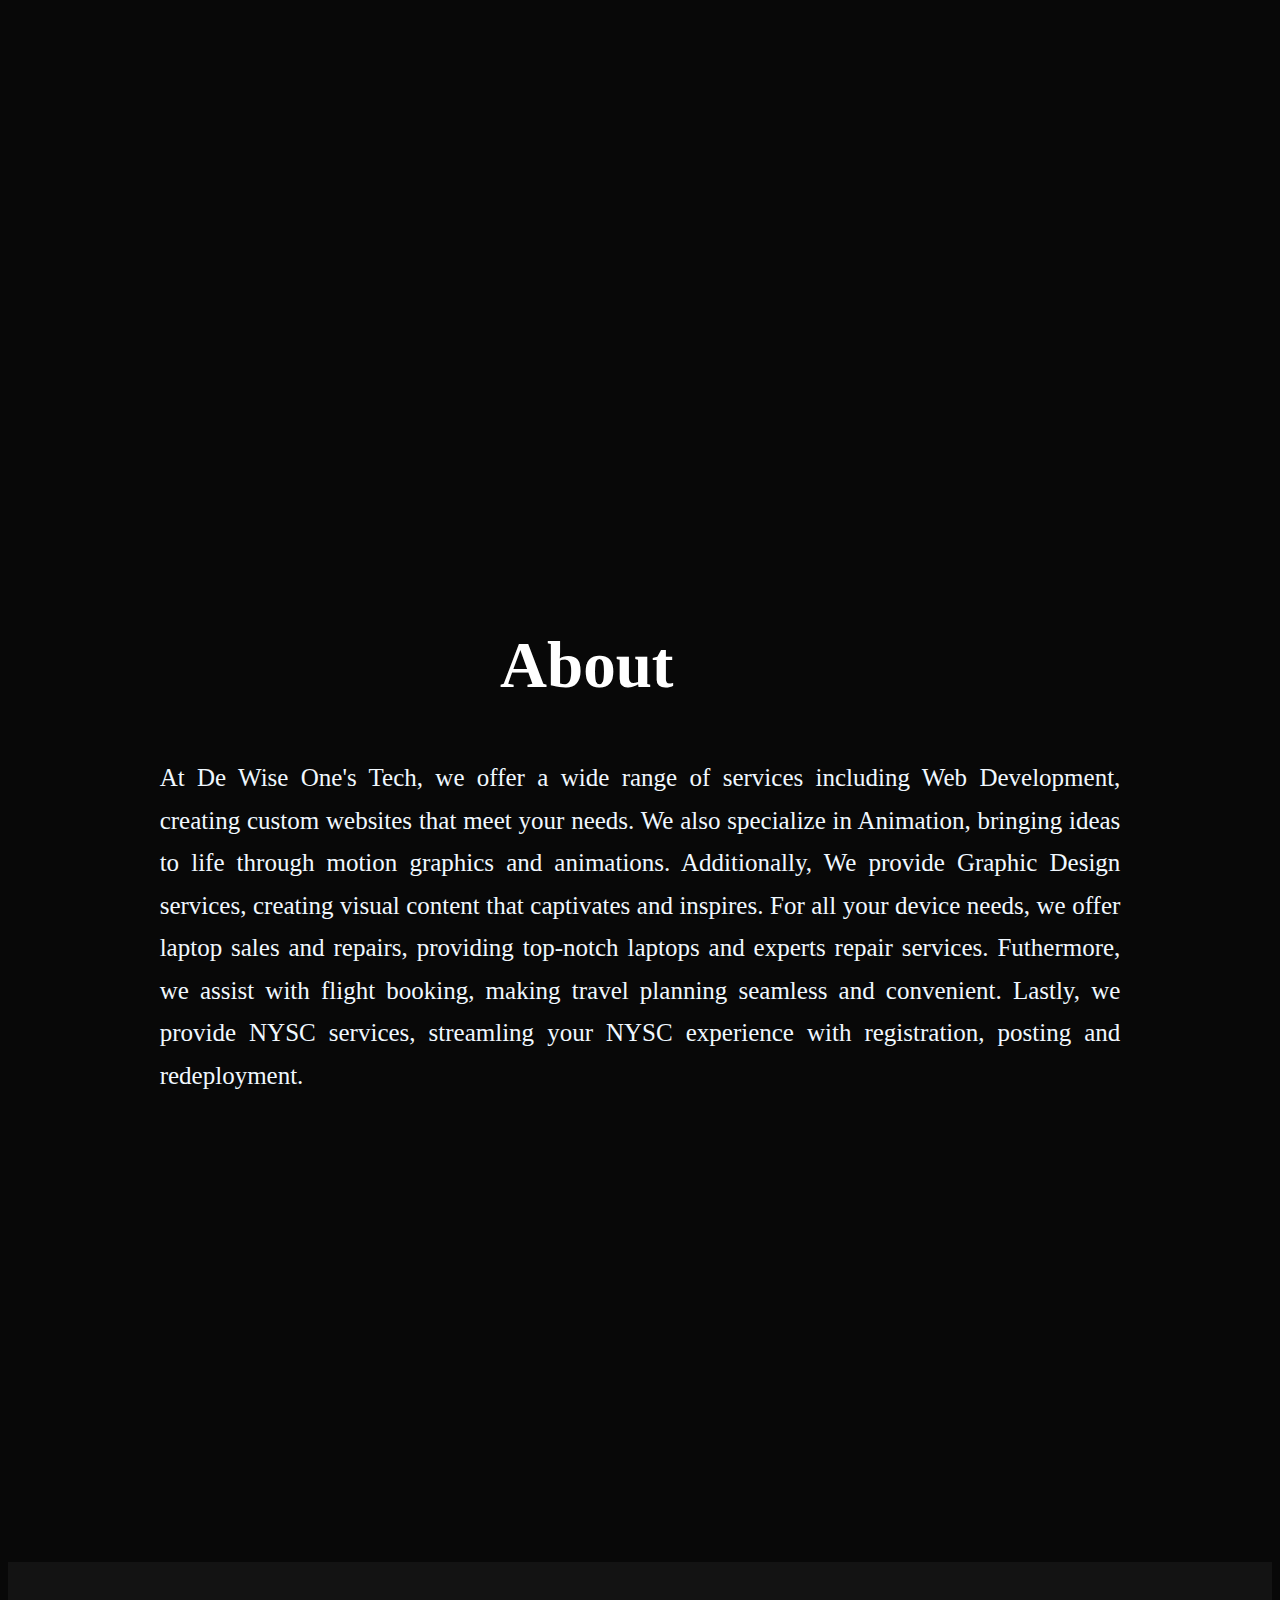
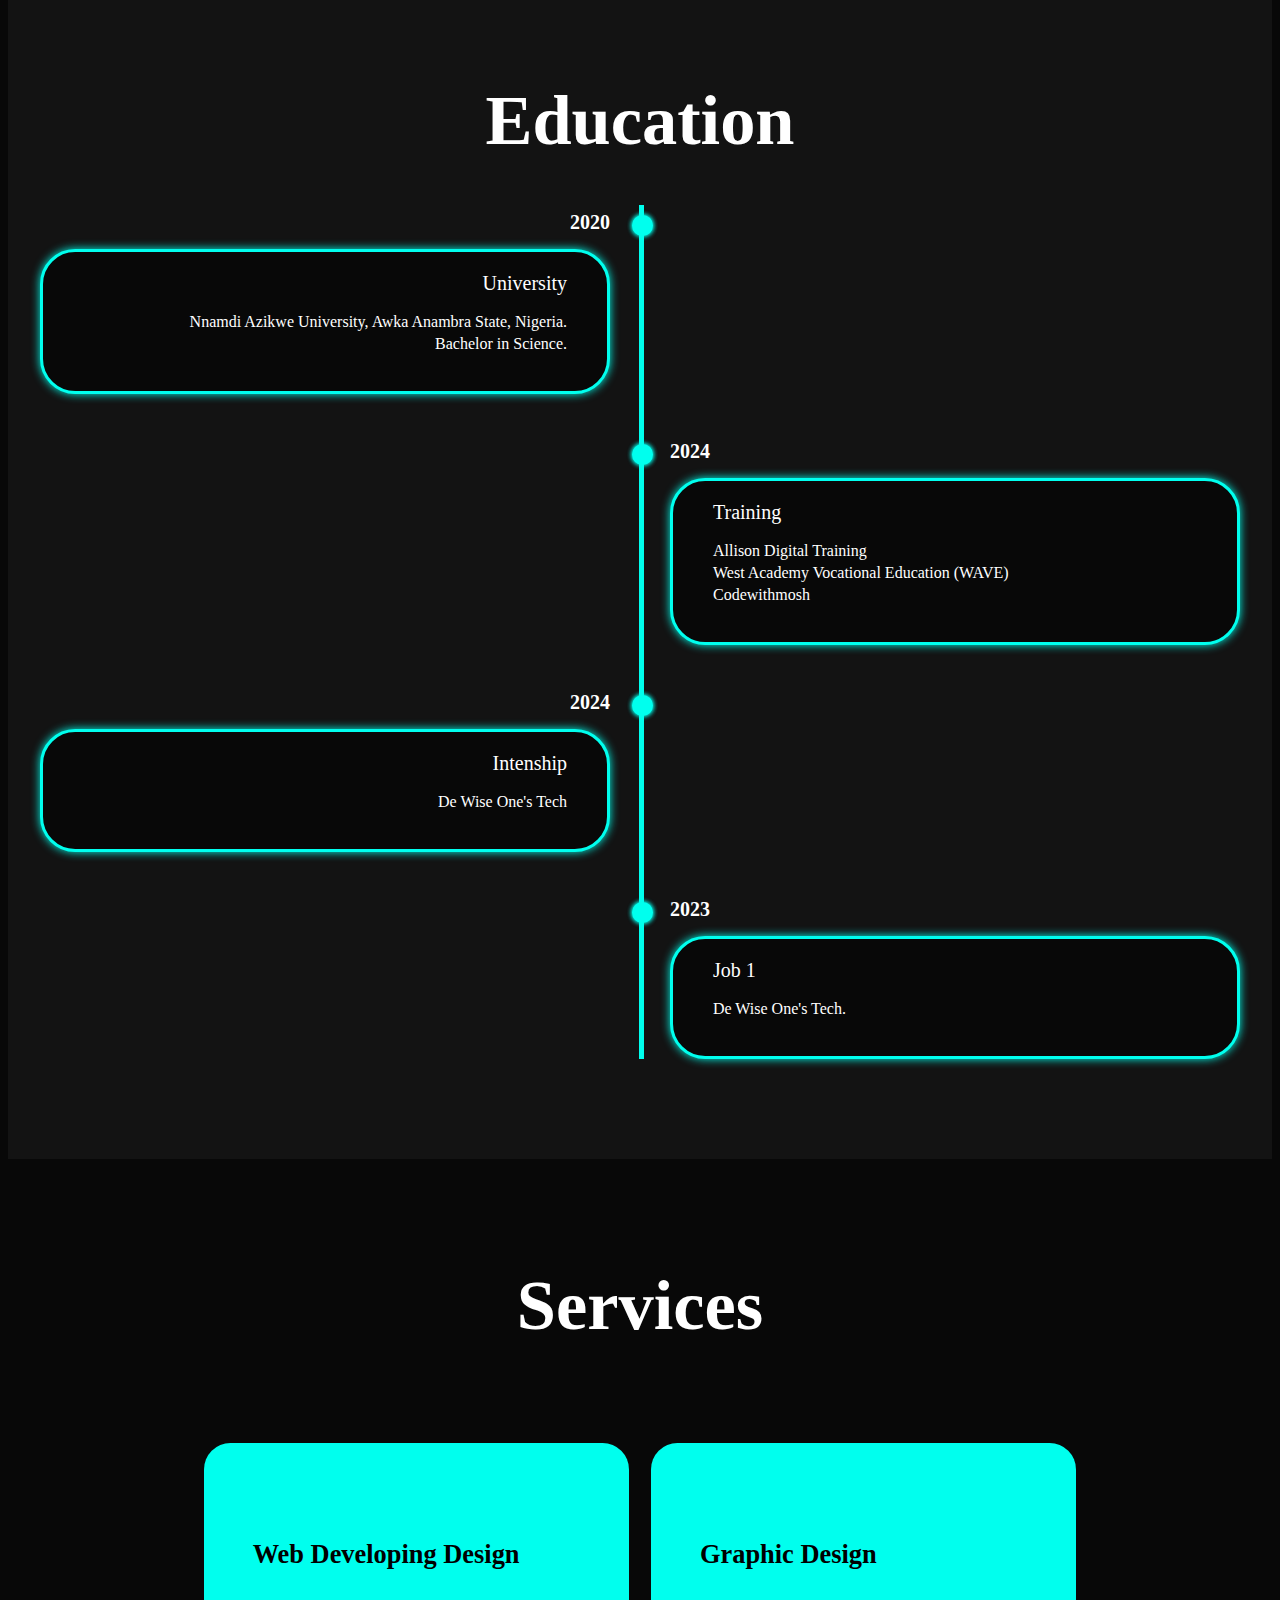
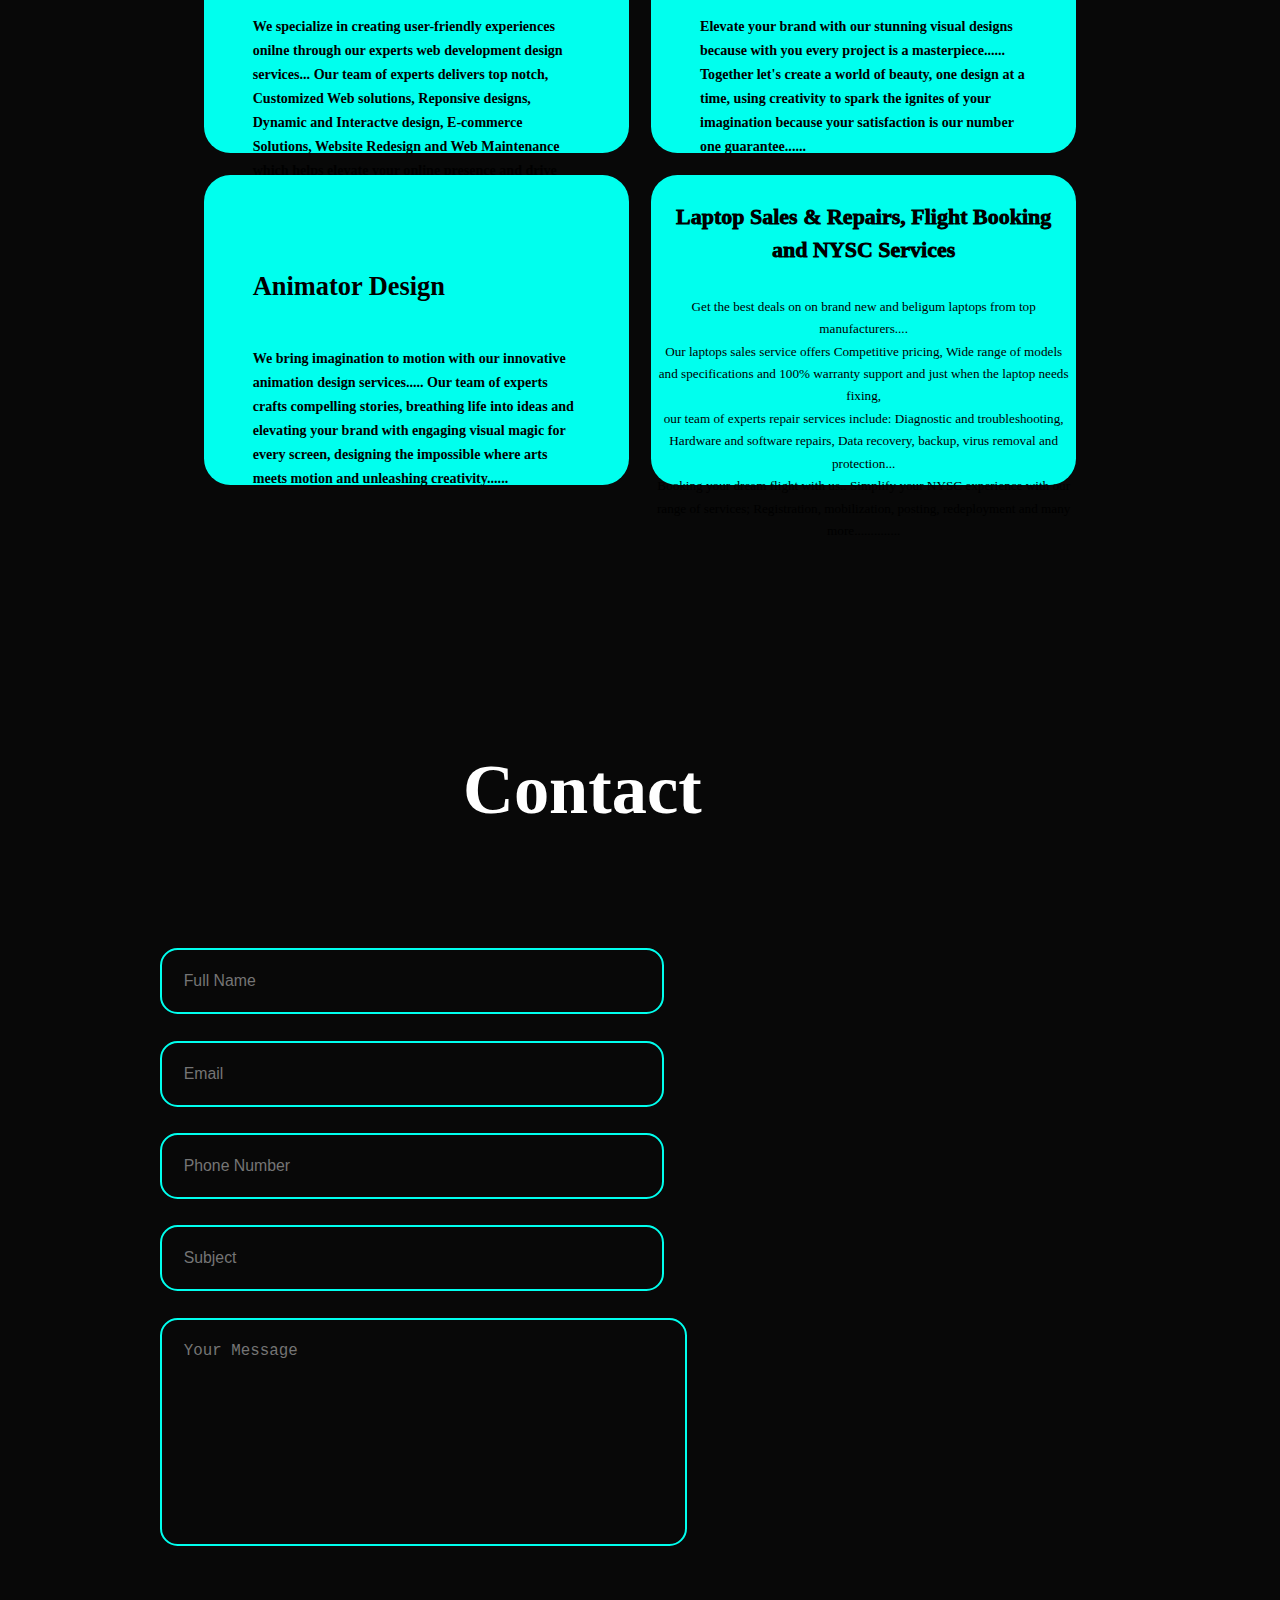
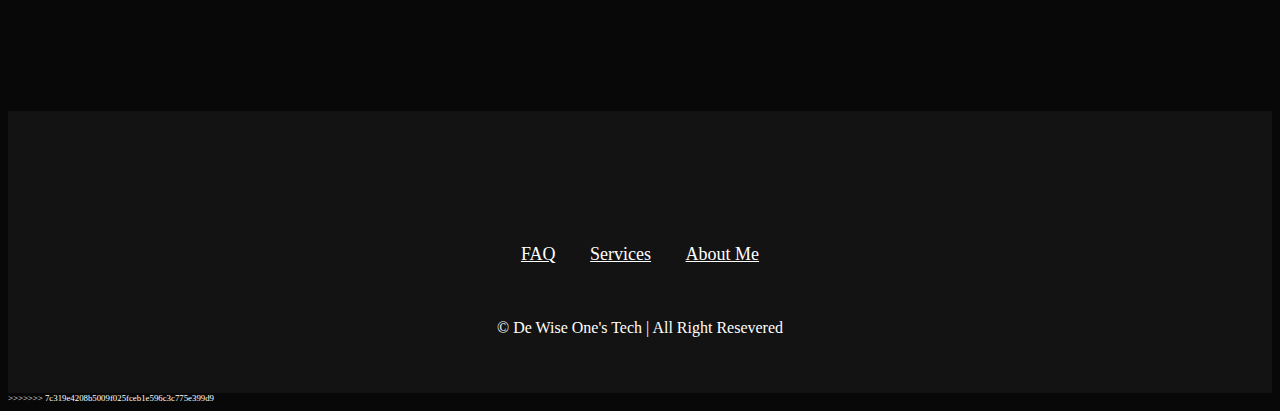
==== commit 3a743cc2: "commit message" ====
--- a/index.html
+++ b/index.html
@@ -1,239 +1,480 @@
-<!DOCTYPE html>
-<html lang="en">
-<head>
-    <meta charset="UTF-8">
-    <meta name="viewport" content="width=device-width, initial-scale=1.0">
-    <title>De Wise One</title>
-    <link rel="stylesheet" href="style.css">
-    <link href='https://unpkg.com/boxicons@2.1.4/css/boxicons.min.css' rel='stylesheet'>
-</head>
-<body>
-<header class="header">
-    <a href="#home" class="logo">De Wise <span class="one">One's Tech</span></a>
-    <img src="list.png" alt="" id="menu-icon">
-
-    <nav class="navbar">
-        <a href="#home" style="--i:1" class="active">Home</a>
-        <a href="#about" style="--i:2" >About</a>
-        <a href="#education" style="--i:3" >Education</a>
-        <a href="services.html" style="--i:4" >Services</a>
-        <a href="#contact" style="--i:5" >Contact</a>
-    </nav>
-</header>
-<section class="home" id="home">
-    <div class="home-content">
-        <h3>Hello, It's </h3><span>Ukatu Uchechukwu</span>
-        <h3 class="text-animation">And i'm a <span></span></h3>
-        <p> i'm a web Designer with extensive experience, 
-            expertise is to create <br> website design, fronted design and many more.....</p>
-
-        <div class="home-sci">
-            <a href="https://wa.link/95q5un" style="--i:7"><img src="./logo-whatsapp.svg" alt=""></box-icon></a>
-            <a href="https://www.linkedin.com/in/ritauche/" style="--i:8"><img src="./logo-linkedin.svg" alt=""></box-icon></a>
-            <a href="https://t.me/Dewiseonetechs" style="--i:9"><img src="bxl-telegram.svg" alt=""></box-icon></a>
-            <a href="https://github.com/Dewiseonetech" style="--i:10"><img src="./logo-github.svg" alt=""></box-icon></a>
-        </div>
-
-        <div class="btn-group">
-            <a href="#contact" class="btn">Hire</a>
-            <a href="#contact" class="btn">Contact</a>
-        </div>  
-    </div>
-
-    <div class="home-img">
-        <img src="./Diva.jpg" alt="">
-    </div>
-</section>
- 
-<section class="about" id="about">
-    <!-- <div class="home-img2"> -->
-        <!-- <img src="./Diva.jpg" alt=""> -->
-    <!-- </div> -->
-    <div class="about-text">
-    <h2>About <span>Me</span></h2>
-    <!-- <h4>Full Stack Developer!</h4> -->
-    <p> At De Wise One's Tech, we offer a wide range of services including
-        Web Development, creating custom websites that meet your needs.
-        We also specialize in Animation, bringing ideas to life
-        through motion graphics and animations. Additionally, We
-        provide Graphic Design services, creating visual content that 
-        captivates and inspires. For all your device needs, we offer laptop
-        sales and repairs, providing top-notch laptops and experts repair
-        services. Futhermore, we assist with flight booking, making travel
-        planning seamless and convenient. Lastly, we provide NYSC services,
-        streamling your NYSC experience with registration, posting and redeployment.
-
-
-
-    </p>
-        <a href="#" class="btn">More About Me</a>
-    </div>
-</section>
-
-<section class="education" id="education">
-    <h2 class="heading">Education</h2>
-
-    <div class="timeline-items">
-
-        <div class="timeline-item">
-            <div class="timeline-dot"></div>
-                <div class="timeline-date">2020</div>
-                <div class="timeline-content">
-                    <h3>University</h3>
-                    <p>Nnamdi Azikwe University, Awka
-                        Anambra State, Nigeria. <br>
-                        Bachelor in Science.
-                    </p>
-                </div>
-            
-        </div>
-
-        <div class="timeline-item">
-            <div class="timeline-dot"></div>
-                <div class="timeline-date">2024</div>
-                <div class="timeline-content">
-                    <h3>Training</h3>
-                    <p>Allison Digital Training <br>
-                    West Academy Vocational Education
-                (WAVE) <br> Codewithmosh</p>
-                </div>
-            
-        </div>
-
-        <div class="timeline-item">
-            <div class="timeline-dot"></div>
-                <div class="timeline-date">2024</div>
-                <div class="timeline-content">
-                    <h3>Intenship</h3>
-                    <p>De Wise One's Tech</p>
-                </div>
-            
-        </div>
-
-        <div class="timeline-item">
-            <div class="timeline-dot"></div>
-                <div class="timeline-date">2023</div>
-                <div class="timeline-content">
-                    <h3>Job 1</h3>
-                    <p>De Wise One's Tech.</p>
-                </div>
-            
-        </div>
-    </div>
-</section>
-
-<section class="services" id="services">
-    <h2 class="heading">Services</h2>
-    
-    <div class="services-container">
-            
-        <div class="service-box">
-                <div class="service-info">
-                    
-                    <h4>Web Developing Design</h4>
-                    <p>We specialize in creating user-friendly experiences onilne through our experts web
-                        development design services... Our team of experts delivers top notch, Customized Web 
-                        solutions, Reponsive designs, Dynamic and Interactve design, E-commerce Solutions,
-                        Website Redesign and Web Maintenance which helps elevate your online presence and drive
-                        engagement and conversions..........
-                    </p>
-                </div>
-        </div>
-        <div class="service-box">
-                <div class="service-info">
-                    
-                    <h4>Graphic Design</h4>
-                    <p>Elevate your brand with our stunning visual designs because with you every project is a masterpiece......
-                        Together let's create a world of beauty, one design at a time, using creativity to spark the ignites of your
-                        imagination because your satisfaction is our number one guarantee......</p>
-                </div>
-        </div>
-        <div class="service-box">
-                <div class="service-info">
-                    
-                    <h4>Animator Design</h4>
-                    <p>We bring imagination to motion with our innovative animation design services..... Our team of experts crafts
-                        compelling stories, breathing life into ideas and elevating your brand with engaging visual magic for every
-                        screen, designing the impossible where arts meets motion and unleashing creativity......
-                
-                    </p>
-                </div>
-        </div>
-        <div class="service-box">
-                <div class="service-info1">
-                    
-                    <h4>Laptop Sales & Repairs, Flight Booking <br> and NYSC Services</h4>
-                    <p> Get the best deals on on brand new and beligum laptops from top manufacturers.... <br> Our laptops sales service
-                        offers Competitive pricing, Wide range of models and specifications and 100% warranty support and just when 
-                        the laptop needs fixing, <br> our team of experts repair services include: Diagnostic and troubleshooting, Hardware
-                        and software repairs, Data recovery, backup, virus removal and protection... <br> Booking your dream flight with us..
-                        Simplify your NYSC experience with our range of services; Registration, mobilization, posting, redeployment
-                        and many more..............
-                    </p>
-                </div>
-        </div>
-    </div>
-    
-</section>
-
-<section class="contact" id="contact">
-
-    <h2 class="heading">Contact <span>Me</span></h2>
-
-    <form action="">
-        <div class="input-group">
-            <div class="input-box">
-                <input type="text" placeholder="Full Name">
-                <input type="email" placeholder="Email">
-            </div>
-            <div class="input-box">
-                <input type="number" placeholder="Phone Number">
-                <input type="text" placeholder="Subject">
-            </div>
-        </div>
-
-        <div class="input-group-2">
-            <textarea name="" id="" cols="30" rows="10"
-            placeholder="Your Message"></textarea>
-            <input type="submit" value="Send Message" class="btn">
-        </div>
-    </form>
-</section>
-
-<footer class="footer">
-    <div class="home-sci">
-        <a href="https://wa.link/95q5un" style="--i:7"><img src="./logo-whatsapp.svg" alt=""></box-icon></a>
-        <a href="https://www.linkedin.com/in/ritauche/" style="--i:8"><img src="./logo-linkedin.svg" alt=""></box-icon></a>
-        <a href="https://t.me/Dewiseonetechs" style="--i:9"><img src="bxl-telegram.svg" alt=""></box-icon></a>
-        <a href="https://github.com/Dewiseonetech" style="--i:10"><img src="./logo-github.svg" alt=""></box-icon></a>
-
-        </div>
-
-        <ul class="list">
-            <li>
-                <a href="#">FAQ</a>
-            </li>
-            <li>
-                <a href="services.html">Services</a>
-            </li>
-            <li>
-                <a href="#about">About Me</a>
-            </li>
-            <!-- <li>
-                <a href="#contact">Contact</a>
-            </li> -->
-        </ul>
-        <p class="copyright">
-            © De Wise One's Tech | All Right Resevered
-
-        </p>
-</footer>
-
-
-
-
-
-
-<script src="main.js"></script>
-</body>
+<<<<<<< HEAD
+<!DOCTYPE html>
+<html lang="en">
+<head>
+    <meta charset="UTF-8">
+    <meta name="viewport" content="width=device-width, initial-scale=1.0">
+    <title>De Wise One</title>
+    <link rel="stylesheet" href="style.css">
+    <link href='https://unpkg.com/boxicons@2.1.4/css/boxicons.min.css' rel='stylesheet'>
+</head>
+<body>
+<header class="header">
+    <a href="#home" class="logo">De Wise <span class="one">One's Tech</span></a>
+    <img src="list.png" alt="" id="menu-icon">
+
+    <nav class="navbar">
+        <a href="#home" style="--i:1" class="active">Home</a>
+        <a href="#about" style="--i:2" >About</a>
+        <a href="#education" style="--i:3" >Education</a>
+        <a href="services.html" style="--i:4" >Services</a>
+        <a href="#contact" style="--i:5" >Contact</a>
+    </nav>
+</header>
+<section class="home" id="home">
+    <div class="home-content">
+        <h3>Hello, It's </h3><span>Ukatu Uchechukwu</span>
+        <h3 class="text-animation">And i'm a <span></span></h3>
+        <p> i'm a web Designer with extensive experience, 
+            expertise is to create <br> website design, fronted design and many more.....</p>
+
+        <div class="home-sci">
+            <a href="https://wa.link/95q5un" style="--i:7"><img src="./logo-whatsapp.svg" alt=""></box-icon></a>
+            <a href="https://www.linkedin.com/in/ritauche/" style="--i:8"><img src="./logo-linkedin.svg" alt=""></box-icon></a>
+            <a href="https://t.me/Dewiseonetechs" style="--i:9"><img src="bxl-telegram.svg" alt=""></box-icon></a>
+            <a href="https://github.com/Dewiseonetech" style="--i:10"><img src="./logo-github.svg" alt=""></box-icon></a>
+        </div>
+
+        <div class="btn-group">
+            <a href="#contact" class="btn">Hire</a>
+            <a href="#contact" class="btn">Contact</a>
+        </div>  
+    </div>
+
+    <div class="home-img">
+        <img src="./Diva.jpg" alt="">
+    </div>
+</section>
+ 
+<section class="about" id="about">
+    <!-- <div class="home-img2"> -->
+        <!-- <img src="./Diva.jpg" alt=""> -->
+    <!-- </div> -->
+    <div class="about-text">
+    <h2>About <span>Me</span></h2>
+    <!-- <h4>Full Stack Developer!</h4> -->
+    <p> At De Wise One's Tech, we offer a wide range of services including
+        Web Development, creating custom websites that meet your needs.
+        We also specialize in Animation, bringing ideas to life
+        through motion graphics and animations. Additionally, We
+        provide Graphic Design services, creating visual content that 
+        captivates and inspires. For all your device needs, we offer laptop
+        sales and repairs, providing top-notch laptops and experts repair
+        services. Futhermore, we assist with flight booking, making travel
+        planning seamless and convenient. Lastly, we provide NYSC services,
+        streamling your NYSC experience with registration, posting and redeployment.
+
+
+
+    </p>
+        <a href="#" class="btn">More About Me</a>
+    </div>
+</section>
+
+<section class="education" id="education">
+    <h2 class="heading">Education</h2>
+
+    <div class="timeline-items">
+
+        <div class="timeline-item">
+            <div class="timeline-dot"></div>
+                <div class="timeline-date">2020</div>
+                <div class="timeline-content">
+                    <h3>University</h3>
+                    <p>Nnamdi Azikwe University, Awka
+                        Anambra State, Nigeria. <br>
+                        Bachelor in Science.
+                    </p>
+                </div>
+            
+        </div>
+
+        <div class="timeline-item">
+            <div class="timeline-dot"></div>
+                <div class="timeline-date">2024</div>
+                <div class="timeline-content">
+                    <h3>Training</h3>
+                    <p>Allison Digital Training <br>
+                    West Academy Vocational Education
+                (WAVE) <br> Codewithmosh</p>
+                </div>
+            
+        </div>
+
+        <div class="timeline-item">
+            <div class="timeline-dot"></div>
+                <div class="timeline-date">2024</div>
+                <div class="timeline-content">
+                    <h3>Intenship</h3>
+                    <p>De Wise One's Tech</p>
+                </div>
+            
+        </div>
+
+        <div class="timeline-item">
+            <div class="timeline-dot"></div>
+                <div class="timeline-date">2023</div>
+                <div class="timeline-content">
+                    <h3>Job 1</h3>
+                    <p>De Wise One's Tech.</p>
+                </div>
+            
+        </div>
+    </div>
+</section>
+
+<section class="services" id="services">
+    <h2 class="heading">Services</h2>
+    
+    <div class="services-container">
+            
+        <div class="service-box">
+                <div class="service-info">
+                    
+                    <h4>Web Developing Design</h4>
+                    <p>We specialize in creating user-friendly experiences onilne through our experts web
+                        development design services... Our team of experts delivers top notch, Customized Web 
+                        solutions, Reponsive designs, Dynamic and Interactve design, E-commerce Solutions,
+                        Website Redesign and Web Maintenance which helps elevate your online presence and drive
+                        engagement and conversions..........
+                    </p>
+                </div>
+        </div>
+        <div class="service-box">
+                <div class="service-info">
+                    
+                    <h4>Graphic Design</h4>
+                    <p>Elevate your brand with our stunning visual designs because with you every project is a masterpiece......
+                        Together let's create a world of beauty, one design at a time, using creativity to spark the ignites of your
+                        imagination because your satisfaction is our number one guarantee......</p>
+                </div>
+        </div>
+        <div class="service-box">
+                <div class="service-info">
+                    
+                    <h4>Animator Design</h4>
+                    <p>We bring imagination to motion with our innovative animation design services..... Our team of experts crafts
+                        compelling stories, breathing life into ideas and elevating your brand with engaging visual magic for every
+                        screen, designing the impossible where arts meets motion and unleashing creativity......
+                
+                    </p>
+                </div>
+        </div>
+        <div class="service-box">
+                <div class="service-info1">
+                    
+                    <h4>Laptop Sales & Repairs, Flight Booking <br> and NYSC Services</h4>
+                    <p> Get the best deals on on brand new and beligum laptops from top manufacturers.... <br> Our laptops sales service
+                        offers Competitive pricing, Wide range of models and specifications and 100% warranty support and just when 
+                        the laptop needs fixing, <br> our team of experts repair services include: Diagnostic and troubleshooting, Hardware
+                        and software repairs, Data recovery, backup, virus removal and protection... <br> Booking your dream flight with us..
+                        Simplify your NYSC experience with our range of services; Registration, mobilization, posting, redeployment
+                        and many more..............
+                    </p>
+                </div>
+        </div>
+    </div>
+    
+</section>
+
+<section class="contact" id="contact">
+
+    <h2 class="heading">Contact <span>Me</span></h2>
+
+    <form action="">
+        <div class="input-group">
+            <div class="input-box">
+                <input type="text" placeholder="Full Name">
+                <input type="email" placeholder="Email">
+            </div>
+            <div class="input-box">
+                <input type="number" placeholder="Phone Number">
+                <input type="text" placeholder="Subject">
+            </div>
+        </div>
+
+        <div class="input-group-2">
+            <textarea name="" id="" cols="30" rows="10"
+            placeholder="Your Message"></textarea>
+            <input type="submit" value="Send Message" class="btn">
+        </div>
+    </form>
+</section>
+
+<footer class="footer">
+    <div class="home-sci">
+        <a href="https://wa.link/95q5un" style="--i:7"><img src="./logo-whatsapp.svg" alt=""></box-icon></a>
+        <a href="https://www.linkedin.com/in/ritauche/" style="--i:8"><img src="./logo-linkedin.svg" alt=""></box-icon></a>
+        <a href="https://t.me/Dewiseonetechs" style="--i:9"><img src="bxl-telegram.svg" alt=""></box-icon></a>
+        <a href="https://github.com/Dewiseonetech" style="--i:10"><img src="./logo-github.svg" alt=""></box-icon></a>
+
+        </div>
+
+        <ul class="list">
+            <li>
+                <a href="#">FAQ</a>
+            </li>
+            <li>
+                <a href="services.html">Services</a>
+            </li>
+            <li>
+                <a href="#about">About Me</a>
+            </li>
+            <!-- <li>
+                <a href="#contact">Contact</a>
+            </li> -->
+        </ul>
+        <p class="copyright">
+            © De Wise One's Tech | All Right Resevered
+
+        </p>
+</footer>
+
+
+
+
+
+
+<script src="main.js"></script>
+</body>
+=======
+<!DOCTYPE html>
+<html lang="en">
+<head>
+    <meta charset="UTF-8">
+    <meta name="viewport" content="width=device-width, initial-scale=1.0">
+    <title>De Wise One</title>
+    <link rel="stylesheet" href="style.css">
+    <link href='https://unpkg.com/boxicons@2.1.4/css/boxicons.min.css' rel='stylesheet'>
+</head>
+<body>
+<header class="header">
+    <a href="#home" class="logo">De Wise <span class="one">One's Tech</span></a>
+    <img src="list.png" alt="" id="menu-icon">
+
+    <nav class="navbar">
+        <a href="#home" style="--i:1" class="active">Home</a>
+        <a href="#about" style="--i:2" >About</a>
+        <a href="#education" style="--i:3" >Education</a>
+        <a href="services.html" style="--i:4" >Services</a>
+        <a href="#contact" style="--i:5" >Contact</a>
+    </nav>
+</header>
+<section class="home" id="home">
+    <div class="home-content">
+        <h3>Hello, It's </h3><span>Ukatu Uchechukwu</span>
+        <h3 class="text-animation">And i'm a <span></span></h3>
+        <p> i'm a web Designer with extensive experience, 
+            expertise is to create <br> website design, fronted design and many more.....</p>
+
+        <div class="home-sci">
+            <a href="https://wa.link/95q5un" style="--i:7"><img src="./logo-whatsapp.svg" alt=""></box-icon></a>
+            <a href="https://www.linkedin.com/in/ritauche/" style="--i:8"><img src="./logo-linkedin.svg" alt=""></box-icon></a>
+            <a href="https://t.me/Dewiseonetechs" style="--i:9"><img src="bxl-telegram.svg" alt=""></box-icon></a>
+            <a href="https://github.com/Dewiseonetech" style="--i:10"><img src="./logo-github.svg" alt=""></box-icon></a>
+        </div>
+
+        <div class="btn-group">
+            <a href="#contact" class="btn">Hire</a>
+            <a href="#contact" class="btn">Contact</a>
+        </div>  
+    </div>
+
+    <div class="home-img">
+        <img src="./Diva.jpg" alt="">
+    </div>
+</section>
+ 
+<section class="about" id="about">
+    <!-- <div class="home-img2"> -->
+        <!-- <img src="./Diva.jpg" alt=""> -->
+    <!-- </div> -->
+    <div class="about-text">
+    <h2>About <span>Me</span></h2>
+    <!-- <h4>Full Stack Developer!</h4> -->
+    <p> At De Wise One's Tech, we offer a wide range of services including
+        Web Development, creating custom websites that meet your needs.
+        We also specialize in Animation, bringing ideas to life
+        through motion graphics and animations. Additionally, We
+        provide Graphic Design services, creating visual content that 
+        captivates and inspires. For all your device needs, we offer laptop
+        sales and repairs, providing top-notch laptops and experts repair
+        services. Futhermore, we assist with flight booking, making travel
+        planning seamless and convenient. Lastly, we provide NYSC services,
+        streamling your NYSC experience with registration, posting and redeployment.
+
+
+
+    </p>
+        <a href="#" class="btn">More About Me</a>
+    </div>
+</section>
+
+<section class="education" id="education">
+    <h2 class="heading">Education</h2>
+
+    <div class="timeline-items">
+
+        <div class="timeline-item">
+            <div class="timeline-dot"></div>
+                <div class="timeline-date">2020</div>
+                <div class="timeline-content">
+                    <h3>University</h3>
+                    <p>Nnamdi Azikwe University, Awka
+                        Anambra State, Nigeria. <br>
+                        Bachelor in Science.
+                    </p>
+                </div>
+            
+        </div>
+
+        <div class="timeline-item">
+            <div class="timeline-dot"></div>
+                <div class="timeline-date">2024</div>
+                <div class="timeline-content">
+                    <h3>Training</h3>
+                    <p>Allison Digital Training <br>
+                    West Academy Vocational Education
+                (WAVE) <br> Codewithmosh</p>
+                </div>
+            
+        </div>
+
+        <div class="timeline-item">
+            <div class="timeline-dot"></div>
+                <div class="timeline-date">2024</div>
+                <div class="timeline-content">
+                    <h3>Intenship</h3>
+                    <p>De Wise One's Tech</p>
+                </div>
+            
+        </div>
+
+        <div class="timeline-item">
+            <div class="timeline-dot"></div>
+                <div class="timeline-date">2023</div>
+                <div class="timeline-content">
+                    <h3>Job 1</h3>
+                    <p>De Wise One's Tech.</p>
+                </div>
+            
+        </div>
+    </div>
+</section>
+
+<section class="services" id="services">
+    <h2 class="heading">Services</h2>
+    
+    <div class="services-container">
+            
+        <div class="service-box">
+                <div class="service-info">
+                    
+                    <h4>Web Developing Design</h4>
+                    <p>We specialize in creating user-friendly experiences onilne through our experts web
+                        development design services... Our team of experts delivers top notch, Customized Web 
+                        solutions, Reponsive designs, Dynamic and Interactve design, E-commerce Solutions,
+                        Website Redesign and Web Maintenance which helps elevate your online presence and drive
+                        engagement and conversions..........
+                    </p>
+                </div>
+        </div>
+        <div class="service-box">
+                <div class="service-info">
+                    
+                    <h4>Graphic Design</h4>
+                    <p>Elevate your brand with our stunning visual designs because with you every project is a masterpiece......
+                        Together let's create a world of beauty, one design at a time, using creativity to spark the ignites of your
+                        imagination because your satisfaction is our number one guarantee......</p>
+                </div>
+        </div>
+        <div class="service-box">
+                <div class="service-info">
+                    
+                    <h4>Animator Design</h4>
+                    <p>We bring imagination to motion with our innovative animation design services..... Our team of experts crafts
+                        compelling stories, breathing life into ideas and elevating your brand with engaging visual magic for every
+                        screen, designing the impossible where arts meets motion and unleashing creativity......
+                
+                    </p>
+                </div>
+        </div>
+        <div class="service-box">
+                <div class="service-info1">
+                    
+                    <h4>Laptop Sales & Repairs, Flight Booking <br> and NYSC Services</h4>
+                    <p> Get the best deals on on brand new and beligum laptops from top manufacturers.... <br> Our laptops sales service
+                        offers Competitive pricing, Wide range of models and specifications and 100% warranty support and just when 
+                        the laptop needs fixing, <br> our team of experts repair services include: Diagnostic and troubleshooting, Hardware
+                        and software repairs, Data recovery, backup, virus removal and protection... <br> Booking your dream flight with us..
+                        Simplify your NYSC experience with our range of services; Registration, mobilization, posting, redeployment
+                        and many more..............
+                    </p>
+                </div>
+        </div>
+    </div>
+    
+</section>
+
+<section class="contact" id="contact">
+
+    <h2 class="heading">Contact <span>Me</span></h2>
+
+    <form action="">
+        <div class="input-group">
+            <div class="input-box">
+                <input type="text" placeholder="Full Name">
+                <input type="email" placeholder="Email">
+            </div>
+            <div class="input-box">
+                <input type="number" placeholder="Phone Number">
+                <input type="text" placeholder="Subject">
+            </div>
+        </div>
+
+        <div class="input-group-2">
+            <textarea name="" id="" cols="30" rows="10"
+            placeholder="Your Message"></textarea>
+            <input type="submit" value="Send Message" class="btn">
+        </div>
+    </form>
+</section>
+
+<footer class="footer">
+    <div class="home-sci">
+        <a href="https://wa.link/95q5un" style="--i:7"><img src="./logo-whatsapp.svg" alt=""></box-icon></a>
+        <a href="https://www.linkedin.com/in/ritauche/" style="--i:8"><img src="./logo-linkedin.svg" alt=""></box-icon></a>
+        <a href="https://t.me/Dewiseonetechs" style="--i:9"><img src="bxl-telegram.svg" alt=""></box-icon></a>
+        <a href="https://github.com/Dewiseonetech" style="--i:10"><img src="./logo-github.svg" alt=""></box-icon></a>
+
+        </div>
+
+        <ul class="list">
+            <li>
+                <a href="#">FAQ</a>
+            </li>
+            <li>
+                <a href="services.html">Services</a>
+            </li>
+            <li>
+                <a href="#about">About Me</a>
+            </li>
+            <!-- <li>
+                <a href="#contact">Contact</a>
+            </li> -->
+        </ul>
+        <p class="copyright">
+            © De Wise One's Tech | All Right Resevered
+
+        </p>
+</footer>
+
+
+
+
+
+
+<script src="main.js"></script>
+</body>
+>>>>>>> 7c319e4208b5009f025fceb1e596c3c775e399d9
 </html>--- a/style.css
+++ b/style.css
@@ -1,1034 +1,2070 @@
-* {
-    margin: 0;
-    padding: 0;
-    font-family: Cambria, Cochin, Georgia, Times, 'Times New Roman', serif;
-    box-sizing: border-box;
-    border: none;
-    scroll-behavior: smooth;
-    text-decoration: none;
-}
-
-:root {
-    --bg-color: #080808;
-    --second-bg-color: #131313;
-    --text-color: white;
-    --main-color: #00ffee;
-}
-
-html {
-    font-size: 60%;
-    overflow-x: hidden;
-}
-
-body {
-    color: var(--text-color);
-    background: var(--bg-color);
-}
-
-.header {
-    position: fixed;
-    top: 0;
-    left: 0;
-    width: 100%;
-    padding: 4rem 12% 4rem;
-    background: rgba(0, 0, 0, 0.3);
-    backdrop-filter: blur(10px);
-    display: flex;
-    justify-content: space-between;
-    align-items: center;
-    z-index: 5;
-}
-
-.logo {
-    /* position: relative; */
-    font-size: 25px;
-    color: var(--text-color);
-    text-decoration: none;
-    font-weight: 800;
-    cursor: pointer;
-    opacity: 0;
-    animation: slideRight 1s ease forwards;
-    transition: 0.3s ease;
-}
-
-.logo span:hover {
-    transform: scale(1.3)translateY(-5px);
-}
-
-.logo span {
-    text-shadow: 0 0 25px var(--main-color);
-}
-#menu-icon{
-    font-size: 25px;
-    background-image: url(list.png);
-    width: 25px;
-    height: 25px;
-}
-.navbar a {
-    display: inline-block;
-    font-size: 1.8rem;
-    color: var(--text-color);
-    text-decoration: none;
-    font-weight: 500;
-    margin-left: 4rem;
-    transition: .3s ease;
-    opacity: 0;
-    border-bottom: 3px solid transparent;
-    animation: slideTop .5s ease forwards;
-    animation-delay: calc(.2s * var(--i));
-}
-
-.navbar a:hover,
-.navbar a.active {
-    color: var(--main-color);
-    border-bottom: 3px solid var(--main-color);
-}
-
-.header img {
-    /* font-size: 3.6rem; */
-    height: 50px;
-    width: 50px;
-    color: var(--main-color);
-    display: none;
-    cursor: pointer;
-}
-
-section {
-    min-height: 100vh;
-    padding: 10rem 12% 10rem;
-    display: flex;
-    justify-content: space-between;
-}
-
-.home-content {
-    /* position: relative; */
-    /* width: 100%; */
-    /* justify-content: space-between; */
-    /* height: 100vh; */
-    /* background: linear-gradient(to left, rgba(10, 10, 10, 0.873),rgba(10, 10, 10, 0.268)), url(/Portfolio/Web.jpg) no-repeat; */
-    /* background-size: cover; */
-    /* background-position: center; */
-    display: flex;
-    flex-direction: column;
-    /* align-items: center; */
-    justify-content: center;
-    margin-top: 3rem;
-    text-align: left;
-}
-
-span {
-    color: var(--main-color);
-    opacity: 0;
-    animation: slideBottom 1s ease forwards;
-    animation-delay: .7s;
-}
-
-.logo span {
-    color: var(--main-color);
-}
-.one:hover{
-    transform: scale(1.1)translate(5px);
-}
-.home-content h3 {
-    font-size: 3.5rem;
-    font-weight: 700;
-    margin-top: 9rem;
-    margin-bottom: 1rem;
-    opacity: 0;
-    animation: slideBottom 1s ease forwards;
-    animation-delay: .7s;
-}
-
-.home-content h3:nth-of-type(2) {
-    margin-bottom: 30px;
-    animation: slideTop 1s ease forwards;
-    animation-delay: .7s;
-}
-
-.home-content p {
-    font-size: 20px;
-    font-weight: 700;
-    margin-top: 1.5rem;
-    line-height: 0.5;
-    opacity: 0;
-    animation: slideRight 1s ease forwards;
-    animation-delay: 1s;
-}
-
-.home-content span {
-    font-size: 30px;
-    opacity: 0;
-    animation: slideLeft 1s ease forwards;
-    animation-delay: 1s;
-}
-
-.home-img {
-    border-radius: 50%;
-}
-
-.home-img img {
-    position: relative;
-    top: 10rem;
-    width: 20vw;
-    border-radius: 50%;
-    box-shadow: 0 0 25px var(--main-color);
-    cursor: pointer;
-    transition: 0.4s ease-in-out;
-}
-
-.home-img img:hover {
-    box-shadow: 0 0 25px var(--main-color),
-        0 0 50px var(--main-color),
-        0 0 100px var(--main-color);
-}
-.home-img2{
-    border-radius: 50%;
-}
-.home-img2 img {
-    position: relative;
-    top: 2rem;
-    width: 20vw;
-    border-radius: 50%;
-    box-shadow: 0 0 25px var(--main-color);
-    cursor: pointer;
-    transition: 0.4s ease-in-out;
-}
-
-.home-img2 img:hover {
-    box-shadow: 0 0 25px var(--main-color),
-        0 0 50px var(--main-color),
-        0 0 100px var(--main-color);
-}
-.home-content p {
-    font-size: 2rem;
-    font-weight: 500;
-    line-height: 1.8;
-    max-width: 1000px;
-}
-.home-sci img{
-    color: var(--main-color);
-    background-color: #00ffee5e;
-    border-radius: 50%;
-}
-.home-sci a {
-    display: inline-flex;
-    justify-content: center;
-    align-items: center;
-    width: 4.5rem;
-    height: 4.5rem;
-    background: transparent;
-    border: 2px solid var(--main-color);
-    border-radius: 50%;
-    font-size: 2.5rem;
-    color: var(--main-color);
-    opacity: 0;
-    animation: slideLeft 1s ease forwards;
-    animation-delay: calc(.2s * var(--i));
-    transition: .5s ease-in-out;
-    text-decoration: none;
-    margin: 30px 15px 30px 0;
-}
-
-.home-sci a:hover {
-    background-color: var(--main-color);
-    color: var(--text-color);
-    box-shadow: 0 0 25px var(--main-color);
-    transform: scale(1.3)translateY(-5px);
-}
-
-.btn {
-    display: inline-block;
-    padding: 1rem 2.8rem;
-    background: var(--main-color);
-    border-radius: 4rem;
-    font-size: 1.6rem;
-    color: #000000;
-    letter-spacing: 0.1rem;
-    text-decoration: none;
-    transition: 0.3s ease-in-out;
-    border: 2px solid transparent;
-    font-weight: 600;
-    opacity: 0;
-    animation: slideLeft 1s ease forwards;
-    animation-delay: 1s;
-    box-shadow: 0 0 25px var(--main-color);
-}
-
-.btn:hover {
-    transform: scale(1.05);
-    box-shadow: 0 0 50px var(--main-color);
-}
-
-.btn-group {
-    display: flex;
-    align-items: center;
-    gap: 1.5rem;
-}
-
-.btn-group a:nth-of-type(2) {
-    background-color: black;
-    color: var(--main-color);
-    border: 2px solid var(--main-color);
-    box-shadow: 0 0 25px transparent;
-}
-
-.btn-group a:nth-of-type(2):hover {
-    box-shadow: 0 0 25px var(--main-color);
-    background-color: var(--main-color);
-    color: black;
-}
-
-.text-animation {
-    font-size: 34px;
-    font-weight: 600;
-    min-width: 280px;
-}
-
-.text-animation span {
-    position: relative;
-}
-
-.text-animation span::before {
-    content: "Web Developer";
-    color: var(--main-color);
-    animation: words 20s infinite;
-}
-
-.text-animation span::after {
-    content: "";
-    background-color: var(--bg-color);
-    position: absolute;
-    width: calc(100% + 8px);
-    height: 100%;
-    border-left: 3px solid var(--bg-color);
-    right: -8px;
-    top: 0;
-    bottom: 0;
-    animation: cursor 0.6s infinite, typing 20s steps(14) infinite;
-}
-
-@keyframes cursor {
-    to {
-        border-left: 2px solid var(--main-color);
-    }
-}
-
-@keyframes words {
-
-    0%,
-    20% {
-        content: "Frontend Designer";
-    }
-
-    21%,
-    40% {
-        content: "Web Designer";
-    }
-
-    41%,
-    60% {
-        content: "Graphic Designer";
-    }
-
-    61%,
-    80% {
-        content: "Web Developer";
-    }
-
-    81%,
-    100% {
-        content: "Animator";
-    }
-}
-
-@keyframes typing {
-    10%,
-    15%,
-    30%,
-    35%,
-    50%,
-    55%,
-    70%,
-    75%,
-    90%,
-    95% {
-        width: 0;
-    }
-    5%,
-    20%,
-    25%,
-    40%,
-    45%,
-    60%,
-    65%,
-    80%,
-    85% {
-        width: calc(100% + 8px);
-    }
-}
-.heading{
-    font-size: 8rem;
-    text-align: center;
-    margin: 2rem 0;
-}
-.education{
-    display: flex;
-    flex-direction: column;
-    padding: 100px 15px;
-    background: var(--second-bg-color);
-}
-.education h2{
-    margin-bottom: 5rem;
-}
-.timeline-items{
-    max-width: 1200px;
-    margin: auto;
-    display: flex;
-    flex-wrap: wrap;
-    position: relative;
-}
-.timeline-items::before{
-    content: "";
-    position: absolute;
-    width: 5px;
-    height: 100%;
-    background-color: var(--main-color);
-    left: calc(50% - 1px);
-}
-.timeline-item{
-    margin-bottom: 40px;
-    width: 100%;
-    position: relative;
-}
-.timeline-item:last-child{
-    margin-bottom: 0;
-}
-.timeline-item:nth-child(odd){
-    padding-right: calc(50% + 30px);
-    text-align: right;
-}
-.timeline-item:nth-child(even){
-    padding-left: calc(50% + 30px);
-}
-.timeline-dot{
-    height: 21px;
-    width: 21px;
-    background-color: var(--main-color);
-    box-shadow: 0 0 5px var(--main-color),
-                0 0 5px var(--main-color);
-    position: absolute;
-    left: calc(50% - 8px);
-    border-radius: 50%;
-    top: 10px;
-}
-.timeline-date{
-    font-size: 20px;
-    font-weight: 800;
-    color: white;
-    margin: 6px 0 15px;
-}
-.timeline-content{
-    background-color: var(--bg-color);
-    border: 3px solid var(--main-color);
-    padding: 20px 40px;
-    border-radius: 4rem;
-    box-shadow: 0 0 10px var(--main-color);
-    cursor: pointer;
-    transition: 0.3s ease-in-out;
-}
-.timeline-content:hover{
-    transform: scale(1.05);
-    box-shadow: 0 0 25px var(--main-color);
-}
-.timeline-content h3{
-    font-size: 20px;
-    color: white;
-    margin: 0 0 10px;
-    font-weight: 500;
-}
-.timeline-content p{
-    font-size: 16px;
-    color: white;
-    font-weight: 300;
-    line-height: 22px;
-}
-::-webkit-scrollbar{
-    width: 15px;
-}
-::-webkit-scrollbar-thumb{
-    background-color: var(--main-color);
-}
-::-webkit-scrollbar-track{
-    background-color: var(--bg-color);
-    width: 50px;
-}
-/* .about {
-    display: grid;
-    grid-template-columns: repeat(2, 1fr);
-    align-items: center;
-    gap: 15px;
-    background-color: var(--bg-color);
-} */
-
-/* .about-img img {
-    padding-bottom: 20%;
-    max-width: 630px;
-    height: auto;
-    border: 8px;
-} */
-
-.about-text h2 {
-    font-size: 65px;
-    text-align: center;
-}
-
-.about-text h2 span {
-    color: var(--main-color);
-}
-
-.about-text h4 {
-    font-size: 29px;
-    font-weight: 600;
-    color: #fff;
-    line-height: 1.7s;
-    margin: auto;
-}
-
-.about-text p {
-    font-size: 25px;
-    color: aliceblue;
-    line-height: 1.7;
-    margin-bottom: 4rem;
-    margin-top: 4rem;
-    text-align: justify;
-}
-
-.services {
-    background-color: var(--bg-color);
-    color: black;
-    display: flex;
-    flex-direction: column;
-    /* font-size: 20px;
-    line-height: 1.4;
-    margin-bottom: 4rem; */
-}
-.services h2{
-    margin-bottom: 5rem;
-    color: white;
-}
-.services-container{
-    display: grid;
-    grid-template-columns: repeat(2,1fr);
-    align-items: center;
-    gap: 2.5rem;
-}
-.service-box{
-    background-color: var(--main-color);
-    height: 300px;
-    border-radius: 3rem;
-    border: 5px solid transparent;
-    cursor: pointer;
-    transition: 0.4s ease-in-out;
-}
-.service-box:hover{
-    background: white;
-    color: black;
-    border: 5px solid var(--main-color);
-    transform: scale(1.03);
-}
-.service-box .service-info{
-    display: flex;
-    flex-direction: column;
-    text-align: left;
-    max-height: 200px;
-    justify-content: left;
-    align-items: baseline;
-    padding: 5rem 5rem;
-}
-.service-info h4{
-    font-size: 3rem;
-    font-weight: 800;
-    line-height: 2;
-}
-.service-info1 h4{
-    font-size: 2.5rem;
-    font-weight: 1000;
-    line-height: 1.5;
-    text-align: center;
-    margin-top: 20px;
-}
-.service-info p{
-    font-size: 1.6rem;
-    font-weight: 600;
-    max-height: 100px;
-    line-height: 1.7;
-    margin: auto;
-}
-.service-info1 p{
-    font-size: 1.5rem;
-    font-weight: 500;
-    max-height: 100px;
-    line-height: 1.7;
-    text-align: center;
-}
-.contact{
-    background-color: var(--bg-color);
-    display: flex;
-    flex-direction: column;
-
-}
-.contact h2{
-    margin-top: 3rem;
-    color: white;
-}
-.contact form{
-    display: flex;
-    align-items: center;
-    justify-content: space-between;
-    flex-wrap: wrap;
-}
-.contact form .input-box{
-    display: flex;
-    justify-content: center;
-    flex-wrap: wrap;
-}
-.contact form .input-box input,
-.contact form textarea{
-    width: 100%;
-    padding: 2.5rem;
-    font-size: 1.8rem;
-    color: var(--text-color);
-    background: var(--bg-color);
-    border-radius: 2rem;
-    border: 2px solid var(--main-color);
-    margin: 1.5rem 0;
-    resize: none;
-}
-.contact form .btn{
-    margin-top: 2rem;
-}
-.footer{
-    position: relative;
-    bottom: 0;
-    width: 100%;
-    padding: 40px 0;
-    background-color: var(--second-bg-color);
-   
-}
-.footer .home-sci{
-    text-align: center;
-    padding-bottom: 25px;
-    color: var(--main-color);
-}
-.footer .home-sci a{
-    font-size: 25px;
-    color: var(--main-color);
-    border: 2px solid var(--main-color);
-    width: 42px;
-    height: 42px;
-    line-height: 42px;
-    display: inline-block;
-    text-align: center;
-    border-radius: 50%;
-    margin: 0 10px;
-    transition: 0.3s ease-in-out;
-}
-.footer .home-sci a:hover{
-    transform: scale(1.2)translateY(-10px);
-    background-color: var(--main-color);
-    color: black;
-    box-shadow: 0 0 25px var(--main-color);
-}
-.footer ul{
-    margin-top: 0;
-    padding: 0;
-    font-size: 18px;
-    line-height: 1.6;
-    margin-bottom: 0;
-    text-align: center;
-}
-.footer ul li a{
-    color: white;
-    border-bottom: 3px solid transparent;
-    transition: 0.3s ease-in-out;
-}
-.footer ul li a:hover{
-    border-bottom: 3px solid var(--main-color);
-}
-.footer ul li{
-    display: inline-block;
-    padding: 0 15px;
-}
-.footer .copyright{
-    margin-top: 50px;
-    text-align: center;
-    font-size: 16px;
-    color: white;
-}
-
-
-
-@media(max-width:1285px){
-    html{
-        font-size: 55%;
-    }
-    .services-container{
-        padding-bottom: 7rem;
-        grid-template-columns: repeat(2,1fr);
-        margin: 0 5rem;
-    }
-}
-@media(max-width:991px){
-    header{
-        padding: 2rem 3%;
-    }
-    section{
-        padding: 10rem 3% 2rem;
-    }
-    .timeline-item:nth-child(odd){
-        padding-right: 0;
-        text-align: left;
-    }
-    .timeline-item:nth-child(odd),
-    .timeline-item:nth-child(even){
-        padding-left: 37px;
-    }
-    .timeline-dot{
-        left: 0;
-    }
-    .services{
-        padding-bottom: 3rem;
-    }
-    .contact form{
-        flex-direction: column;
-    }
-    .footer{
-        padding: 2rem 3%;
-    }
-}
-@media(max-width:895px){
-    #menu-icon{
-        display: block;
-    }
-    .navbar{
-        position: absolute;
-        top: 100%;
-        right: 0;
-        width: 50%;
-        padding: 1rem 3%;
-        background: rgba(0, 0, 0, 0.8);
-        backdrop-filter: blur(20px);
-        border-top-left-radius: 2rem;
-        border-left: 2px solid var(--main-color);
-    }
-    .navbar{
-        display: none;
-    }
-    .navbar-active{
-        display: block;
-    }
-    .navbar a{
-        display: block;
-        font-size: 2rem;
-        margin: 3rem 0;
-        color: white;
-    }
-    .home{
-        flex-direction: column-reverse;
-        margin: 5rem 4rem;
-    }
-    .home-content h3{
-        font-size: 2.6rem;
-    }
-    .home-content h1{
-        font-size: 8rem;
-        margin-top: 3rem;
-    }
-    .home-content p{
-        max-width: 600px;
-        margin: 0 auto;
-    }
-    .home-img img{
-        width: 56vw;
-    }
-    .home-sci img{
-        height: 4.5rem;
-        width: 4.5rem;
-    }
-    .service-box{
-        width: fit-content;
-        height: fit-content;
-    }
-    .services h2{
-        margin-bottom: 3rem;
-    }
-    .service-info h4{
-        font-size: 1.7rem;
-        margin-top: -20px;
-    }
-    .service-info p{
-        font-size: 1rem;
-    }
-    .service-info1 h4{
-        font-size: 1.5rem;
-        /* margin-top: -10px; */
-    }
-    .service-info1 p{
-        font-size: 0.8rem;
-    }
-    .services-container{
-        grid-template-columns: repeat(1,1fr);
-        
-    }
-    .about-text p{
-        font-size: 2rem;
-    }
-    .text-animation{
-        font-size: 15px;
-    }
-    .text-animation span{
-        font-size: 15px;
-    }
-    .designs{
-        margin: auto;
-    }
-    .uploads{
-        justify-content: center;
-    }
-}
-@media(max-width:326px){
-    #menu-icon{
-        display: block;
-    }
-    .navbar{
-        position: absolute;
-        top: 100%;
-        right: 0;
-        width: 25%;
-        padding: 1rem 3%;
-        background: rgba(0, 0, 0, 0.8);
-        backdrop-filter: blur(20px);
-        border-top-left-radius: 2rem;
-        border-left: 2px solid var(--main-color);
-    }
-    .navbar{
-        display: none;
-    }
-    .navbar-active{
-        display: block;
-    }
-    .navbar a{
-        display: block;
-        font-size: 2rem;
-        margin: 3rem 0;
-        color: white;
-    }
-    .home{
-        flex-direction: column-reverse;
-        margin: 5rem 4rem;
-    }
-    .home-content h3{
-        font-size: 2.6rem;
-    }
-    .home-content h1{
-        font-size: 8rem;
-        margin-top: 3rem;
-    }
-    .home-content p{
-        max-width: 600px;
-        margin: 0 auto;
-    }
-    .home-img img{
-        width: 30vw;
-    }
-    .services h2{
-        margin-bottom: 3rem;
-    }
-    .services-container{
-        grid-template-columns: repeat(1,1fr);
-    }
-    .uploads{
-        align-items: center;
-    }
-}
-/* .sub-title {
-    text-align: center;
-    font-size: 60px;
-    padding-bottom: 70px;
-}
-
-.sub-title span {
-    color: #0ef;
-}
-
-.container {
-    padding: 90px;
-}
-
-.service-list {
-    display: grid;
-    grid-template-columns: repeat(auto-fit, minmax(259px, 1fr));
-    grid-gap: 40px;
-    margin-top: 50px;
-}
-
-.service-list div {
-    background-color: transparent;
-    padding: 40px;
-    font-size: 13px;
-    font-weight: 13px;
-    border-right: 10px;
-    border-radius: 20px;
-    transition: background 0.5s, transform 0.5s;
-    box-shadow: 1px 1px 20px #012290f7,
-        1px 1px 40px #0053b8f7;
-}
-
-.service-list div i {
-    font-size: 50px;
-    margin-bottom: 30px;
-}
-
-.service-list div h2 {
-    font-size: 30px;
-    font-weight: 500;
-    margin-bottom: 15px;
-}
-
-.service-list div a {
-    text-decoration: none;
-    color: #000000;
-    font-size: 12px;
-    margin-top: 20px;
-    display: inline-block;
-}
-
-.read {
-    display: inline-block;
-    padding: 12px 28px;
-    background: #0ef;
-    border-radius: 40px;
-    font-size: 20px;
-    color: #081b29;
-    letter-spacing: 1px;
-    text-decoration: none;
-    font-weight: 600;
-    opacity: 0;
-    animation: slideRight 1s ease forwards;
-    animation-delay: 2s;
-    box-shadow: 0 0 5px #0ef,
-        0 0 25px #0ef;
-}
-
-.read:hover {
-    box-shadow: 0 0 5px cyan,
-        0 0 25px cyan, 0 0 50px cyan,
-        0 0 100px cyan, 0 0 200px cyan;
-} */
-
-
-
-
-
-
-
-
-@keyframes slideRight {
-    0% {
-        transform: translateX(-100px);
-        opacity: 0;
-    }
-
-    100% {
-        transform: translateX(0px);
-        opacity: 1;
-    }
-}
-
-@keyframes slideTop {
-    0% {
-        transform: translateY(100px);
-        opacity: 0;
-    }
-
-    100% {
-        transform: translateY(0px);
-        opacity: 1;
-    }
-}
-
-@keyframes slideBottom {
-    0% {
-        transform: translateY(-100px);
-        opacity: 0;
-    }
-
-    100% {
-        transform: translateY(0px);
-        opacity: 1;
-    }
-}
-
-@keyframes slideLeft {
-    0% {
-        transform: translateX(100px);
-        opacity: 0;
-    }
-
-    100% {
-        transform: translateX(0px);
-        opacity: 1;
-    }
-}
-.designs {
-    background-color: var(--bg-color);
-    color: black;
-    display: flex;
-    flex-direction: column;
-    /* font-size: 20px;
-    line-height: 1.4;
-    margin-bottom: 4rem; */
-}
-.heading{
-    font-size: 8rem;
-    text-align: center;
-    margin: 2rem 0;
-}
-.heading h2{
-    margin-bottom: 5rem;
-    color: white;
-}
-.uploads{
-    display: flex;
-    flex-wrap: wrap;
-    grid-template-columns: repeat(2,1fr);
-    align-items: center;
-    gap: 2rem;
-}
-.images{
-    background-color: var(--main-color);
-    height: 260px;
-    width: 260px;
-    border-radius: 3rem;
-    border: 5px solid transparent;
-    cursor: pointer;
-    transition: 0.4s ease-in-out;
-}
-.images img{
-    height: 250px;
-    width: 250px;
-    border-radius: 25px;
-   
-}
-.images video{
-    height: 250px;
-    width: 250px;
-    border-radius: 25px;
-   
-}
-.images:hover{
-    background: white;
-    color: black;
-    border: 5px solid var(--main-color);
-    transform: scale(1.2);
+<<<<<<< HEAD
+* {
+    margin: 0;
+    padding: 0;
+    font-family: Cambria, Cochin, Georgia, Times, 'Times New Roman', serif;
+    box-sizing: border-box;
+    border: none;
+    scroll-behavior: smooth;
+    text-decoration: none;
+}
+
+:root {
+    --bg-color: #080808;
+    --second-bg-color: #131313;
+    --text-color: white;
+    --main-color: #00ffee;
+}
+
+html {
+    font-size: 60%;
+    overflow-x: hidden;
+}
+
+body {
+    color: var(--text-color);
+    background: var(--bg-color);
+}
+
+.header {
+    position: fixed;
+    top: 0;
+    left: 0;
+    width: 100%;
+    padding: 4rem 12% 4rem;
+    background: rgba(0, 0, 0, 0.3);
+    backdrop-filter: blur(10px);
+    display: flex;
+    justify-content: space-between;
+    align-items: center;
+    z-index: 5;
+}
+
+.logo {
+    /* position: relative; */
+    font-size: 25px;
+    color: var(--text-color);
+    text-decoration: none;
+    font-weight: 800;
+    cursor: pointer;
+    opacity: 0;
+    animation: slideRight 1s ease forwards;
+    transition: 0.3s ease;
+}
+
+.logo span:hover {
+    transform: scale(1.3)translateY(-5px);
+}
+
+.logo span {
+    text-shadow: 0 0 25px var(--main-color);
+}
+#menu-icon{
+    font-size: 25px;
+    background-image: url(list.png);
+    width: 25px;
+    height: 25px;
+}
+.navbar a {
+    display: inline-block;
+    font-size: 1.8rem;
+    color: var(--text-color);
+    text-decoration: none;
+    font-weight: 500;
+    margin-left: 4rem;
+    transition: .3s ease;
+    opacity: 0;
+    border-bottom: 3px solid transparent;
+    animation: slideTop .5s ease forwards;
+    animation-delay: calc(.2s * var(--i));
+}
+
+.navbar a:hover,
+.navbar a.active {
+    color: var(--main-color);
+    border-bottom: 3px solid var(--main-color);
+}
+
+.header img {
+    /* font-size: 3.6rem; */
+    height: 50px;
+    width: 50px;
+    color: var(--main-color);
+    display: none;
+    cursor: pointer;
+}
+
+section {
+    min-height: 100vh;
+    padding: 10rem 12% 10rem;
+    display: flex;
+    justify-content: space-between;
+}
+
+.home-content {
+    /* position: relative; */
+    /* width: 100%; */
+    /* justify-content: space-between; */
+    /* height: 100vh; */
+    /* background: linear-gradient(to left, rgba(10, 10, 10, 0.873),rgba(10, 10, 10, 0.268)), url(/Portfolio/Web.jpg) no-repeat; */
+    /* background-size: cover; */
+    /* background-position: center; */
+    display: flex;
+    flex-direction: column;
+    /* align-items: center; */
+    justify-content: center;
+    margin-top: 3rem;
+    text-align: left;
+}
+
+span {
+    color: var(--main-color);
+    opacity: 0;
+    animation: slideBottom 1s ease forwards;
+    animation-delay: .7s;
+}
+
+.logo span {
+    color: var(--main-color);
+}
+.one:hover{
+    transform: scale(1.1)translate(5px);
+}
+.home-content h3 {
+    font-size: 3.5rem;
+    font-weight: 700;
+    margin-top: 9rem;
+    margin-bottom: 1rem;
+    opacity: 0;
+    animation: slideBottom 1s ease forwards;
+    animation-delay: .7s;
+}
+
+.home-content h3:nth-of-type(2) {
+    margin-bottom: 30px;
+    animation: slideTop 1s ease forwards;
+    animation-delay: .7s;
+}
+
+.home-content p {
+    font-size: 20px;
+    font-weight: 700;
+    margin-top: 1.5rem;
+    line-height: 0.5;
+    opacity: 0;
+    animation: slideRight 1s ease forwards;
+    animation-delay: 1s;
+}
+
+.home-content span {
+    font-size: 30px;
+    opacity: 0;
+    animation: slideLeft 1s ease forwards;
+    animation-delay: 1s;
+}
+
+.home-img {
+    border-radius: 50%;
+}
+
+.home-img img {
+    position: relative;
+    top: 10rem;
+    width: 20vw;
+    border-radius: 50%;
+    box-shadow: 0 0 25px var(--main-color);
+    cursor: pointer;
+    transition: 0.4s ease-in-out;
+}
+
+.home-img img:hover {
+    box-shadow: 0 0 25px var(--main-color),
+        0 0 50px var(--main-color),
+        0 0 100px var(--main-color);
+}
+.home-img2{
+    border-radius: 50%;
+}
+.home-img2 img {
+    position: relative;
+    top: 2rem;
+    width: 20vw;
+    border-radius: 50%;
+    box-shadow: 0 0 25px var(--main-color);
+    cursor: pointer;
+    transition: 0.4s ease-in-out;
+}
+
+.home-img2 img:hover {
+    box-shadow: 0 0 25px var(--main-color),
+        0 0 50px var(--main-color),
+        0 0 100px var(--main-color);
+}
+.home-content p {
+    font-size: 2rem;
+    font-weight: 500;
+    line-height: 1.8;
+    max-width: 1000px;
+}
+.home-sci img{
+    color: var(--main-color);
+    background-color: #00ffee5e;
+    border-radius: 50%;
+}
+.home-sci a {
+    display: inline-flex;
+    justify-content: center;
+    align-items: center;
+    width: 4.5rem;
+    height: 4.5rem;
+    background: transparent;
+    border: 2px solid var(--main-color);
+    border-radius: 50%;
+    font-size: 2.5rem;
+    color: var(--main-color);
+    opacity: 0;
+    animation: slideLeft 1s ease forwards;
+    animation-delay: calc(.2s * var(--i));
+    transition: .5s ease-in-out;
+    text-decoration: none;
+    margin: 30px 15px 30px 0;
+}
+
+.home-sci a:hover {
+    background-color: var(--main-color);
+    color: var(--text-color);
+    box-shadow: 0 0 25px var(--main-color);
+    transform: scale(1.3)translateY(-5px);
+}
+
+.btn {
+    display: inline-block;
+    padding: 1rem 2.8rem;
+    background: var(--main-color);
+    border-radius: 4rem;
+    font-size: 1.6rem;
+    color: #000000;
+    letter-spacing: 0.1rem;
+    text-decoration: none;
+    transition: 0.3s ease-in-out;
+    border: 2px solid transparent;
+    font-weight: 600;
+    opacity: 0;
+    animation: slideLeft 1s ease forwards;
+    animation-delay: 1s;
+    box-shadow: 0 0 25px var(--main-color);
+}
+
+.btn:hover {
+    transform: scale(1.05);
+    box-shadow: 0 0 50px var(--main-color);
+}
+
+.btn-group {
+    display: flex;
+    align-items: center;
+    gap: 1.5rem;
+}
+
+.btn-group a:nth-of-type(2) {
+    background-color: black;
+    color: var(--main-color);
+    border: 2px solid var(--main-color);
+    box-shadow: 0 0 25px transparent;
+}
+
+.btn-group a:nth-of-type(2):hover {
+    box-shadow: 0 0 25px var(--main-color);
+    background-color: var(--main-color);
+    color: black;
+}
+
+.text-animation {
+    font-size: 34px;
+    font-weight: 600;
+    min-width: 280px;
+}
+
+.text-animation span {
+    position: relative;
+}
+
+.text-animation span::before {
+    content: "Web Developer";
+    color: var(--main-color);
+    animation: words 20s infinite;
+}
+
+.text-animation span::after {
+    content: "";
+    background-color: var(--bg-color);
+    position: absolute;
+    width: calc(100% + 8px);
+    height: 100%;
+    border-left: 3px solid var(--bg-color);
+    right: -8px;
+    top: 0;
+    bottom: 0;
+    animation: cursor 0.6s infinite, typing 20s steps(14) infinite;
+}
+
+@keyframes cursor {
+    to {
+        border-left: 2px solid var(--main-color);
+    }
+}
+
+@keyframes words {
+
+    0%,
+    20% {
+        content: "Frontend Designer";
+    }
+
+    21%,
+    40% {
+        content: "Web Designer";
+    }
+
+    41%,
+    60% {
+        content: "Graphic Designer";
+    }
+
+    61%,
+    80% {
+        content: "Web Developer";
+    }
+
+    81%,
+    100% {
+        content: "Animator";
+    }
+}
+
+@keyframes typing {
+    10%,
+    15%,
+    30%,
+    35%,
+    50%,
+    55%,
+    70%,
+    75%,
+    90%,
+    95% {
+        width: 0;
+    }
+    5%,
+    20%,
+    25%,
+    40%,
+    45%,
+    60%,
+    65%,
+    80%,
+    85% {
+        width: calc(100% + 8px);
+    }
+}
+.heading{
+    font-size: 8rem;
+    text-align: center;
+    margin: 2rem 0;
+}
+.education{
+    display: flex;
+    flex-direction: column;
+    padding: 100px 15px;
+    background: var(--second-bg-color);
+}
+.education h2{
+    margin-bottom: 5rem;
+}
+.timeline-items{
+    max-width: 1200px;
+    margin: auto;
+    display: flex;
+    flex-wrap: wrap;
+    position: relative;
+}
+.timeline-items::before{
+    content: "";
+    position: absolute;
+    width: 5px;
+    height: 100%;
+    background-color: var(--main-color);
+    left: calc(50% - 1px);
+}
+.timeline-item{
+    margin-bottom: 40px;
+    width: 100%;
+    position: relative;
+}
+.timeline-item:last-child{
+    margin-bottom: 0;
+}
+.timeline-item:nth-child(odd){
+    padding-right: calc(50% + 30px);
+    text-align: right;
+}
+.timeline-item:nth-child(even){
+    padding-left: calc(50% + 30px);
+}
+.timeline-dot{
+    height: 21px;
+    width: 21px;
+    background-color: var(--main-color);
+    box-shadow: 0 0 5px var(--main-color),
+                0 0 5px var(--main-color);
+    position: absolute;
+    left: calc(50% - 8px);
+    border-radius: 50%;
+    top: 10px;
+}
+.timeline-date{
+    font-size: 20px;
+    font-weight: 800;
+    color: white;
+    margin: 6px 0 15px;
+}
+.timeline-content{
+    background-color: var(--bg-color);
+    border: 3px solid var(--main-color);
+    padding: 20px 40px;
+    border-radius: 4rem;
+    box-shadow: 0 0 10px var(--main-color);
+    cursor: pointer;
+    transition: 0.3s ease-in-out;
+}
+.timeline-content:hover{
+    transform: scale(1.05);
+    box-shadow: 0 0 25px var(--main-color);
+}
+.timeline-content h3{
+    font-size: 20px;
+    color: white;
+    margin: 0 0 10px;
+    font-weight: 500;
+}
+.timeline-content p{
+    font-size: 16px;
+    color: white;
+    font-weight: 300;
+    line-height: 22px;
+}
+::-webkit-scrollbar{
+    width: 15px;
+}
+::-webkit-scrollbar-thumb{
+    background-color: var(--main-color);
+}
+::-webkit-scrollbar-track{
+    background-color: var(--bg-color);
+    width: 50px;
+}
+/* .about {
+    display: grid;
+    grid-template-columns: repeat(2, 1fr);
+    align-items: center;
+    gap: 15px;
+    background-color: var(--bg-color);
+} */
+
+/* .about-img img {
+    padding-bottom: 20%;
+    max-width: 630px;
+    height: auto;
+    border: 8px;
+} */
+
+.about-text h2 {
+    font-size: 65px;
+    text-align: center;
+}
+
+.about-text h2 span {
+    color: var(--main-color);
+}
+
+.about-text h4 {
+    font-size: 29px;
+    font-weight: 600;
+    color: #fff;
+    line-height: 1.7s;
+    margin: auto;
+}
+
+.about-text p {
+    font-size: 25px;
+    color: aliceblue;
+    line-height: 1.7;
+    margin-bottom: 4rem;
+    margin-top: 4rem;
+    text-align: justify;
+}
+
+.services {
+    background-color: var(--bg-color);
+    color: black;
+    display: flex;
+    flex-direction: column;
+    /* font-size: 20px;
+    line-height: 1.4;
+    margin-bottom: 4rem; */
+}
+.services h2{
+    margin-bottom: 5rem;
+    color: white;
+}
+.services-container{
+    display: grid;
+    grid-template-columns: repeat(2,1fr);
+    align-items: center;
+    gap: 2.5rem;
+}
+.service-box{
+    background-color: var(--main-color);
+    height: 300px;
+    border-radius: 3rem;
+    border: 5px solid transparent;
+    cursor: pointer;
+    transition: 0.4s ease-in-out;
+}
+.service-box:hover{
+    background: white;
+    color: black;
+    border: 5px solid var(--main-color);
+    transform: scale(1.03);
+}
+.service-box .service-info{
+    display: flex;
+    flex-direction: column;
+    text-align: left;
+    max-height: 200px;
+    justify-content: left;
+    align-items: baseline;
+    padding: 5rem 5rem;
+}
+.service-info h4{
+    font-size: 3rem;
+    font-weight: 800;
+    line-height: 2;
+}
+.service-info1 h4{
+    font-size: 2.5rem;
+    font-weight: 1000;
+    line-height: 1.5;
+    text-align: center;
+    margin-top: 20px;
+}
+.service-info p{
+    font-size: 1.6rem;
+    font-weight: 600;
+    max-height: 100px;
+    line-height: 1.7;
+    margin: auto;
+}
+.service-info1 p{
+    font-size: 1.5rem;
+    font-weight: 500;
+    max-height: 100px;
+    line-height: 1.7;
+    text-align: center;
+}
+.contact{
+    background-color: var(--bg-color);
+    display: flex;
+    flex-direction: column;
+
+}
+.contact h2{
+    margin-top: 3rem;
+    color: white;
+}
+.contact form{
+    display: flex;
+    align-items: center;
+    justify-content: space-between;
+    flex-wrap: wrap;
+}
+.contact form .input-box{
+    display: flex;
+    justify-content: center;
+    flex-wrap: wrap;
+}
+.contact form .input-box input,
+.contact form textarea{
+    width: 100%;
+    padding: 2.5rem;
+    font-size: 1.8rem;
+    color: var(--text-color);
+    background: var(--bg-color);
+    border-radius: 2rem;
+    border: 2px solid var(--main-color);
+    margin: 1.5rem 0;
+    resize: none;
+}
+.contact form .btn{
+    margin-top: 2rem;
+}
+.footer{
+    position: relative;
+    bottom: 0;
+    width: 100%;
+    padding: 40px 0;
+    background-color: var(--second-bg-color);
+   
+}
+.footer .home-sci{
+    text-align: center;
+    padding-bottom: 25px;
+    color: var(--main-color);
+}
+.footer .home-sci a{
+    font-size: 25px;
+    color: var(--main-color);
+    border: 2px solid var(--main-color);
+    width: 42px;
+    height: 42px;
+    line-height: 42px;
+    display: inline-block;
+    text-align: center;
+    border-radius: 50%;
+    margin: 0 10px;
+    transition: 0.3s ease-in-out;
+}
+.footer .home-sci a:hover{
+    transform: scale(1.2)translateY(-10px);
+    background-color: var(--main-color);
+    color: black;
+    box-shadow: 0 0 25px var(--main-color);
+}
+.footer ul{
+    margin-top: 0;
+    padding: 0;
+    font-size: 18px;
+    line-height: 1.6;
+    margin-bottom: 0;
+    text-align: center;
+}
+.footer ul li a{
+    color: white;
+    border-bottom: 3px solid transparent;
+    transition: 0.3s ease-in-out;
+}
+.footer ul li a:hover{
+    border-bottom: 3px solid var(--main-color);
+}
+.footer ul li{
+    display: inline-block;
+    padding: 0 15px;
+}
+.footer .copyright{
+    margin-top: 50px;
+    text-align: center;
+    font-size: 16px;
+    color: white;
+}
+
+
+
+@media(max-width:1285px){
+    html{
+        font-size: 55%;
+    }
+    .services-container{
+        padding-bottom: 7rem;
+        grid-template-columns: repeat(2,1fr);
+        margin: 0 5rem;
+    }
+}
+@media(max-width:991px){
+    header{
+        padding: 2rem 3%;
+    }
+    section{
+        padding: 10rem 3% 2rem;
+    }
+    .timeline-item:nth-child(odd){
+        padding-right: 0;
+        text-align: left;
+    }
+    .timeline-item:nth-child(odd),
+    .timeline-item:nth-child(even){
+        padding-left: 37px;
+    }
+    .timeline-dot{
+        left: 0;
+    }
+    .services{
+        padding-bottom: 3rem;
+    }
+    .contact form{
+        flex-direction: column;
+    }
+    .footer{
+        padding: 2rem 3%;
+    }
+}
+@media(max-width:895px){
+    #menu-icon{
+        display: block;
+    }
+    .navbar{
+        position: absolute;
+        top: 100%;
+        right: 0;
+        width: 50%;
+        padding: 1rem 3%;
+        background: rgba(0, 0, 0, 0.8);
+        backdrop-filter: blur(20px);
+        border-top-left-radius: 2rem;
+        border-left: 2px solid var(--main-color);
+    }
+    .navbar{
+        display: none;
+    }
+    .navbar-active{
+        display: block;
+    }
+    .navbar a{
+        display: block;
+        font-size: 2rem;
+        margin: 3rem 0;
+        color: white;
+    }
+    .home{
+        flex-direction: column-reverse;
+        margin: 5rem 4rem;
+    }
+    .home-content h3{
+        font-size: 2.6rem;
+    }
+    .home-content h1{
+        font-size: 8rem;
+        margin-top: 3rem;
+    }
+    .home-content p{
+        max-width: 600px;
+        margin: 0 auto;
+    }
+    .home-img img{
+        width: 56vw;
+    }
+    .home-sci img{
+        height: 4.5rem;
+        width: 4.5rem;
+    }
+    .service-box{
+        width: fit-content;
+        height: fit-content;
+    }
+    .services h2{
+        margin-bottom: 3rem;
+    }
+    .service-info h4{
+        font-size: 1.7rem;
+        margin-top: -20px;
+    }
+    .service-info p{
+        font-size: 1rem;
+    }
+    .service-info1 h4{
+        font-size: 1.5rem;
+        /* margin-top: -10px; */
+    }
+    .service-info1 p{
+        font-size: 0.8rem;
+    }
+    .services-container{
+        grid-template-columns: repeat(1,1fr);
+        
+    }
+    .about-text p{
+        font-size: 2rem;
+    }
+    .text-animation{
+        font-size: 15px;
+    }
+    .text-animation span{
+        font-size: 15px;
+    }
+    .designs{
+        margin: auto;
+    }
+    .uploads{
+        justify-content: center;
+    }
+}
+@media(max-width:326px){
+    #menu-icon{
+        display: block;
+    }
+    .navbar{
+        position: absolute;
+        top: 100%;
+        right: 0;
+        width: 25%;
+        padding: 1rem 3%;
+        background: rgba(0, 0, 0, 0.8);
+        backdrop-filter: blur(20px);
+        border-top-left-radius: 2rem;
+        border-left: 2px solid var(--main-color);
+    }
+    .navbar{
+        display: none;
+    }
+    .navbar-active{
+        display: block;
+    }
+    .navbar a{
+        display: block;
+        font-size: 2rem;
+        margin: 3rem 0;
+        color: white;
+    }
+    .home{
+        flex-direction: column-reverse;
+        margin: 5rem 4rem;
+    }
+    .home-content h3{
+        font-size: 2.6rem;
+    }
+    .home-content h1{
+        font-size: 8rem;
+        margin-top: 3rem;
+    }
+    .home-content p{
+        max-width: 600px;
+        margin: 0 auto;
+    }
+    .home-img img{
+        width: 30vw;
+    }
+    .services h2{
+        margin-bottom: 3rem;
+    }
+    .services-container{
+        grid-template-columns: repeat(1,1fr);
+    }
+    .uploads{
+        align-items: center;
+    }
+}
+/* .sub-title {
+    text-align: center;
+    font-size: 60px;
+    padding-bottom: 70px;
+}
+
+.sub-title span {
+    color: #0ef;
+}
+
+.container {
+    padding: 90px;
+}
+
+.service-list {
+    display: grid;
+    grid-template-columns: repeat(auto-fit, minmax(259px, 1fr));
+    grid-gap: 40px;
+    margin-top: 50px;
+}
+
+.service-list div {
+    background-color: transparent;
+    padding: 40px;
+    font-size: 13px;
+    font-weight: 13px;
+    border-right: 10px;
+    border-radius: 20px;
+    transition: background 0.5s, transform 0.5s;
+    box-shadow: 1px 1px 20px #012290f7,
+        1px 1px 40px #0053b8f7;
+}
+
+.service-list div i {
+    font-size: 50px;
+    margin-bottom: 30px;
+}
+
+.service-list div h2 {
+    font-size: 30px;
+    font-weight: 500;
+    margin-bottom: 15px;
+}
+
+.service-list div a {
+    text-decoration: none;
+    color: #000000;
+    font-size: 12px;
+    margin-top: 20px;
+    display: inline-block;
+}
+
+.read {
+    display: inline-block;
+    padding: 12px 28px;
+    background: #0ef;
+    border-radius: 40px;
+    font-size: 20px;
+    color: #081b29;
+    letter-spacing: 1px;
+    text-decoration: none;
+    font-weight: 600;
+    opacity: 0;
+    animation: slideRight 1s ease forwards;
+    animation-delay: 2s;
+    box-shadow: 0 0 5px #0ef,
+        0 0 25px #0ef;
+}
+
+.read:hover {
+    box-shadow: 0 0 5px cyan,
+        0 0 25px cyan, 0 0 50px cyan,
+        0 0 100px cyan, 0 0 200px cyan;
+} */
+
+
+
+
+
+
+
+
+@keyframes slideRight {
+    0% {
+        transform: translateX(-100px);
+        opacity: 0;
+    }
+
+    100% {
+        transform: translateX(0px);
+        opacity: 1;
+    }
+}
+
+@keyframes slideTop {
+    0% {
+        transform: translateY(100px);
+        opacity: 0;
+    }
+
+    100% {
+        transform: translateY(0px);
+        opacity: 1;
+    }
+}
+
+@keyframes slideBottom {
+    0% {
+        transform: translateY(-100px);
+        opacity: 0;
+    }
+
+    100% {
+        transform: translateY(0px);
+        opacity: 1;
+    }
+}
+
+@keyframes slideLeft {
+    0% {
+        transform: translateX(100px);
+        opacity: 0;
+    }
+
+    100% {
+        transform: translateX(0px);
+        opacity: 1;
+    }
+}
+.designs {
+    background-color: var(--bg-color);
+    color: black;
+    display: flex;
+    flex-direction: column;
+    /* font-size: 20px;
+    line-height: 1.4;
+    margin-bottom: 4rem; */
+}
+.heading{
+    font-size: 8rem;
+    text-align: center;
+    margin: 2rem 0;
+}
+.heading h2{
+    margin-bottom: 5rem;
+    color: white;
+}
+.uploads{
+    display: flex;
+    flex-wrap: wrap;
+    grid-template-columns: repeat(2,1fr);
+    align-items: center;
+    gap: 2rem;
+}
+.images{
+    background-color: var(--main-color);
+    height: 260px;
+    width: 260px;
+    border-radius: 3rem;
+    border: 5px solid transparent;
+    cursor: pointer;
+    transition: 0.4s ease-in-out;
+}
+.images img{
+    height: 250px;
+    width: 250px;
+    border-radius: 25px;
+   
+}
+.images video{
+    height: 250px;
+    width: 250px;
+    border-radius: 25px;
+   
+}
+.images:hover{
+    background: white;
+    color: black;
+    border: 5px solid var(--main-color);
+    transform: scale(1.2);
+=======
+* {
+    margin: 0;
+    padding: 0;
+    font-family: Cambria, Cochin, Georgia, Times, 'Times New Roman', serif;
+    box-sizing: border-box;
+    border: none;
+    scroll-behavior: smooth;
+    text-decoration: none;
+}
+
+:root {
+    --bg-color: #080808;
+    --second-bg-color: #131313;
+    --text-color: white;
+    --main-color: #00ffee;
+}
+
+html {
+    font-size: 60%;
+    overflow-x: hidden;
+}
+
+body {
+    color: var(--text-color);
+    background: var(--bg-color);
+}
+
+.header {
+    position: fixed;
+    top: 0;
+    left: 0;
+    width: 100%;
+    padding: 4rem 12% 4rem;
+    background: rgba(0, 0, 0, 0.3);
+    backdrop-filter: blur(10px);
+    display: flex;
+    justify-content: space-between;
+    align-items: center;
+    z-index: 5;
+}
+
+.logo {
+    /* position: relative; */
+    font-size: 25px;
+    color: var(--text-color);
+    text-decoration: none;
+    font-weight: 800;
+    cursor: pointer;
+    opacity: 0;
+    animation: slideRight 1s ease forwards;
+    transition: 0.3s ease;
+}
+
+.logo span:hover {
+    transform: scale(1.3)translateY(-5px);
+}
+
+.logo span {
+    text-shadow: 0 0 25px var(--main-color);
+}
+#menu-icon{
+    font-size: 25px;
+    background-image: url(list.png);
+    width: 25px;
+    height: 25px;
+}
+.navbar a {
+    display: inline-block;
+    font-size: 1.8rem;
+    color: var(--text-color);
+    text-decoration: none;
+    font-weight: 500;
+    margin-left: 4rem;
+    transition: .3s ease;
+    opacity: 0;
+    border-bottom: 3px solid transparent;
+    animation: slideTop .5s ease forwards;
+    animation-delay: calc(.2s * var(--i));
+}
+
+.navbar a:hover,
+.navbar a.active {
+    color: var(--main-color);
+    border-bottom: 3px solid var(--main-color);
+}
+
+.header img {
+    /* font-size: 3.6rem; */
+    height: 50px;
+    width: 50px;
+    color: var(--main-color);
+    display: none;
+    cursor: pointer;
+}
+
+section {
+    min-height: 100vh;
+    padding: 10rem 12% 10rem;
+    display: flex;
+    justify-content: space-between;
+}
+
+.home-content {
+    /* position: relative; */
+    /* width: 100%; */
+    /* justify-content: space-between; */
+    /* height: 100vh; */
+    /* background: linear-gradient(to left, rgba(10, 10, 10, 0.873),rgba(10, 10, 10, 0.268)), url(/Portfolio/Web.jpg) no-repeat; */
+    /* background-size: cover; */
+    /* background-position: center; */
+    display: flex;
+    flex-direction: column;
+    /* align-items: center; */
+    justify-content: center;
+    margin-top: 3rem;
+    text-align: left;
+}
+
+span {
+    color: var(--main-color);
+    opacity: 0;
+    animation: slideBottom 1s ease forwards;
+    animation-delay: .7s;
+}
+
+.logo span {
+    color: var(--main-color);
+}
+.one:hover{
+    transform: scale(1.1)translate(5px);
+}
+.home-content h3 {
+    font-size: 3.5rem;
+    font-weight: 700;
+    margin-top: 9rem;
+    margin-bottom: 1rem;
+    opacity: 0;
+    animation: slideBottom 1s ease forwards;
+    animation-delay: .7s;
+}
+
+.home-content h3:nth-of-type(2) {
+    margin-bottom: 30px;
+    animation: slideTop 1s ease forwards;
+    animation-delay: .7s;
+}
+
+.home-content p {
+    font-size: 20px;
+    font-weight: 700;
+    margin-top: 1.5rem;
+    line-height: 0.5;
+    opacity: 0;
+    animation: slideRight 1s ease forwards;
+    animation-delay: 1s;
+}
+
+.home-content span {
+    font-size: 30px;
+    opacity: 0;
+    animation: slideLeft 1s ease forwards;
+    animation-delay: 1s;
+}
+
+.home-img {
+    border-radius: 50%;
+}
+
+.home-img img {
+    position: relative;
+    top: 10rem;
+    width: 20vw;
+    border-radius: 50%;
+    box-shadow: 0 0 25px var(--main-color);
+    cursor: pointer;
+    transition: 0.4s ease-in-out;
+}
+
+.home-img img:hover {
+    box-shadow: 0 0 25px var(--main-color),
+        0 0 50px var(--main-color),
+        0 0 100px var(--main-color);
+}
+.home-img2{
+    border-radius: 50%;
+}
+.home-img2 img {
+    position: relative;
+    top: 2rem;
+    width: 20vw;
+    border-radius: 50%;
+    box-shadow: 0 0 25px var(--main-color);
+    cursor: pointer;
+    transition: 0.4s ease-in-out;
+}
+
+.home-img2 img:hover {
+    box-shadow: 0 0 25px var(--main-color),
+        0 0 50px var(--main-color),
+        0 0 100px var(--main-color);
+}
+.home-content p {
+    font-size: 2rem;
+    font-weight: 500;
+    line-height: 1.8;
+    max-width: 1000px;
+}
+.home-sci img{
+    color: var(--main-color);
+    background-color: #00ffee5e;
+    border-radius: 50%;
+}
+.home-sci a {
+    display: inline-flex;
+    justify-content: center;
+    align-items: center;
+    width: 4.5rem;
+    height: 4.5rem;
+    background: transparent;
+    border: 2px solid var(--main-color);
+    border-radius: 50%;
+    font-size: 2.5rem;
+    color: var(--main-color);
+    opacity: 0;
+    animation: slideLeft 1s ease forwards;
+    animation-delay: calc(.2s * var(--i));
+    transition: .5s ease-in-out;
+    text-decoration: none;
+    margin: 30px 15px 30px 0;
+}
+
+.home-sci a:hover {
+    background-color: var(--main-color);
+    color: var(--text-color);
+    box-shadow: 0 0 25px var(--main-color);
+    transform: scale(1.3)translateY(-5px);
+}
+
+.btn {
+    display: inline-block;
+    padding: 1rem 2.8rem;
+    background: var(--main-color);
+    border-radius: 4rem;
+    font-size: 1.6rem;
+    color: #000000;
+    letter-spacing: 0.1rem;
+    text-decoration: none;
+    transition: 0.3s ease-in-out;
+    border: 2px solid transparent;
+    font-weight: 600;
+    opacity: 0;
+    animation: slideLeft 1s ease forwards;
+    animation-delay: 1s;
+    box-shadow: 0 0 25px var(--main-color);
+}
+
+.btn:hover {
+    transform: scale(1.05);
+    box-shadow: 0 0 50px var(--main-color);
+}
+
+.btn-group {
+    display: flex;
+    align-items: center;
+    gap: 1.5rem;
+}
+
+.btn-group a:nth-of-type(2) {
+    background-color: black;
+    color: var(--main-color);
+    border: 2px solid var(--main-color);
+    box-shadow: 0 0 25px transparent;
+}
+
+.btn-group a:nth-of-type(2):hover {
+    box-shadow: 0 0 25px var(--main-color);
+    background-color: var(--main-color);
+    color: black;
+}
+
+.text-animation {
+    font-size: 34px;
+    font-weight: 600;
+    min-width: 280px;
+}
+
+.text-animation span {
+    position: relative;
+}
+
+.text-animation span::before {
+    content: "Web Developer";
+    color: var(--main-color);
+    animation: words 20s infinite;
+}
+
+.text-animation span::after {
+    content: "";
+    background-color: var(--bg-color);
+    position: absolute;
+    width: calc(100% + 8px);
+    height: 100%;
+    border-left: 3px solid var(--bg-color);
+    right: -8px;
+    top: 0;
+    bottom: 0;
+    animation: cursor 0.6s infinite, typing 20s steps(14) infinite;
+}
+
+@keyframes cursor {
+    to {
+        border-left: 2px solid var(--main-color);
+    }
+}
+
+@keyframes words {
+
+    0%,
+    20% {
+        content: "Frontend Designer";
+    }
+
+    21%,
+    40% {
+        content: "Web Designer";
+    }
+
+    41%,
+    60% {
+        content: "Graphic Designer";
+    }
+
+    61%,
+    80% {
+        content: "Web Developer";
+    }
+
+    81%,
+    100% {
+        content: "Animator";
+    }
+}
+
+@keyframes typing {
+    10%,
+    15%,
+    30%,
+    35%,
+    50%,
+    55%,
+    70%,
+    75%,
+    90%,
+    95% {
+        width: 0;
+    }
+    5%,
+    20%,
+    25%,
+    40%,
+    45%,
+    60%,
+    65%,
+    80%,
+    85% {
+        width: calc(100% + 8px);
+    }
+}
+.heading{
+    font-size: 8rem;
+    text-align: center;
+    margin: 2rem 0;
+}
+.education{
+    display: flex;
+    flex-direction: column;
+    padding: 100px 15px;
+    background: var(--second-bg-color);
+}
+.education h2{
+    margin-bottom: 5rem;
+}
+.timeline-items{
+    max-width: 1200px;
+    margin: auto;
+    display: flex;
+    flex-wrap: wrap;
+    position: relative;
+}
+.timeline-items::before{
+    content: "";
+    position: absolute;
+    width: 5px;
+    height: 100%;
+    background-color: var(--main-color);
+    left: calc(50% - 1px);
+}
+.timeline-item{
+    margin-bottom: 40px;
+    width: 100%;
+    position: relative;
+}
+.timeline-item:last-child{
+    margin-bottom: 0;
+}
+.timeline-item:nth-child(odd){
+    padding-right: calc(50% + 30px);
+    text-align: right;
+}
+.timeline-item:nth-child(even){
+    padding-left: calc(50% + 30px);
+}
+.timeline-dot{
+    height: 21px;
+    width: 21px;
+    background-color: var(--main-color);
+    box-shadow: 0 0 5px var(--main-color),
+                0 0 5px var(--main-color);
+    position: absolute;
+    left: calc(50% - 8px);
+    border-radius: 50%;
+    top: 10px;
+}
+.timeline-date{
+    font-size: 20px;
+    font-weight: 800;
+    color: white;
+    margin: 6px 0 15px;
+}
+.timeline-content{
+    background-color: var(--bg-color);
+    border: 3px solid var(--main-color);
+    padding: 20px 40px;
+    border-radius: 4rem;
+    box-shadow: 0 0 10px var(--main-color);
+    cursor: pointer;
+    transition: 0.3s ease-in-out;
+}
+.timeline-content:hover{
+    transform: scale(1.05);
+    box-shadow: 0 0 25px var(--main-color);
+}
+.timeline-content h3{
+    font-size: 20px;
+    color: white;
+    margin: 0 0 10px;
+    font-weight: 500;
+}
+.timeline-content p{
+    font-size: 16px;
+    color: white;
+    font-weight: 300;
+    line-height: 22px;
+}
+::-webkit-scrollbar{
+    width: 15px;
+}
+::-webkit-scrollbar-thumb{
+    background-color: var(--main-color);
+}
+::-webkit-scrollbar-track{
+    background-color: var(--bg-color);
+    width: 50px;
+}
+/* .about {
+    display: grid;
+    grid-template-columns: repeat(2, 1fr);
+    align-items: center;
+    gap: 15px;
+    background-color: var(--bg-color);
+} */
+
+/* .about-img img {
+    padding-bottom: 20%;
+    max-width: 630px;
+    height: auto;
+    border: 8px;
+} */
+
+.about-text h2 {
+    font-size: 65px;
+    text-align: center;
+}
+
+.about-text h2 span {
+    color: var(--main-color);
+}
+
+.about-text h4 {
+    font-size: 29px;
+    font-weight: 600;
+    color: #fff;
+    line-height: 1.7s;
+    margin: auto;
+}
+
+.about-text p {
+    font-size: 25px;
+    color: aliceblue;
+    line-height: 1.7;
+    margin-bottom: 4rem;
+    margin-top: 4rem;
+    text-align: justify;
+}
+
+.services {
+    background-color: var(--bg-color);
+    color: black;
+    display: flex;
+    flex-direction: column;
+    /* font-size: 20px;
+    line-height: 1.4;
+    margin-bottom: 4rem; */
+}
+.services h2{
+    margin-bottom: 5rem;
+    color: white;
+}
+.services-container{
+    display: grid;
+    grid-template-columns: repeat(2,1fr);
+    align-items: center;
+    gap: 2.5rem;
+}
+.service-box{
+    background-color: var(--main-color);
+    height: 300px;
+    border-radius: 3rem;
+    border: 5px solid transparent;
+    cursor: pointer;
+    transition: 0.4s ease-in-out;
+}
+.service-box:hover{
+    background: white;
+    color: black;
+    border: 5px solid var(--main-color);
+    transform: scale(1.03);
+}
+.service-box .service-info{
+    display: flex;
+    flex-direction: column;
+    text-align: left;
+    max-height: 200px;
+    justify-content: left;
+    align-items: baseline;
+    padding: 5rem 5rem;
+}
+.service-info h4{
+    font-size: 3rem;
+    font-weight: 800;
+    line-height: 2;
+}
+.service-info1 h4{
+    font-size: 2.5rem;
+    font-weight: 1000;
+    line-height: 1.5;
+    text-align: center;
+    margin-top: 20px;
+}
+.service-info p{
+    font-size: 1.6rem;
+    font-weight: 600;
+    max-height: 100px;
+    line-height: 1.7;
+    margin: auto;
+}
+.service-info1 p{
+    font-size: 1.5rem;
+    font-weight: 500;
+    max-height: 100px;
+    line-height: 1.7;
+    text-align: center;
+}
+.contact{
+    background-color: var(--bg-color);
+    display: flex;
+    flex-direction: column;
+
+}
+.contact h2{
+    margin-top: 3rem;
+    color: white;
+}
+.contact form{
+    display: flex;
+    align-items: center;
+    justify-content: space-between;
+    flex-wrap: wrap;
+}
+.contact form .input-box{
+    display: flex;
+    justify-content: center;
+    flex-wrap: wrap;
+}
+.contact form .input-box input,
+.contact form textarea{
+    width: 100%;
+    padding: 2.5rem;
+    font-size: 1.8rem;
+    color: var(--text-color);
+    background: var(--bg-color);
+    border-radius: 2rem;
+    border: 2px solid var(--main-color);
+    margin: 1.5rem 0;
+    resize: none;
+}
+.contact form .btn{
+    margin-top: 2rem;
+}
+.footer{
+    position: relative;
+    bottom: 0;
+    width: 100%;
+    padding: 40px 0;
+    background-color: var(--second-bg-color);
+   
+}
+.footer .home-sci{
+    text-align: center;
+    padding-bottom: 25px;
+    color: var(--main-color);
+}
+.footer .home-sci a{
+    font-size: 25px;
+    color: var(--main-color);
+    border: 2px solid var(--main-color);
+    width: 42px;
+    height: 42px;
+    line-height: 42px;
+    display: inline-block;
+    text-align: center;
+    border-radius: 50%;
+    margin: 0 10px;
+    transition: 0.3s ease-in-out;
+}
+.footer .home-sci a:hover{
+    transform: scale(1.2)translateY(-10px);
+    background-color: var(--main-color);
+    color: black;
+    box-shadow: 0 0 25px var(--main-color);
+}
+.footer ul{
+    margin-top: 0;
+    padding: 0;
+    font-size: 18px;
+    line-height: 1.6;
+    margin-bottom: 0;
+    text-align: center;
+}
+.footer ul li a{
+    color: white;
+    border-bottom: 3px solid transparent;
+    transition: 0.3s ease-in-out;
+}
+.footer ul li a:hover{
+    border-bottom: 3px solid var(--main-color);
+}
+.footer ul li{
+    display: inline-block;
+    padding: 0 15px;
+}
+.footer .copyright{
+    margin-top: 50px;
+    text-align: center;
+    font-size: 16px;
+    color: white;
+}
+
+
+
+@media(max-width:1285px){
+    html{
+        font-size: 55%;
+    }
+    .services-container{
+        padding-bottom: 7rem;
+        grid-template-columns: repeat(2,1fr);
+        margin: 0 5rem;
+    }
+}
+@media(max-width:991px){
+    header{
+        padding: 2rem 3%;
+    }
+    section{
+        padding: 10rem 3% 2rem;
+    }
+    .timeline-item:nth-child(odd){
+        padding-right: 0;
+        text-align: left;
+    }
+    .timeline-item:nth-child(odd),
+    .timeline-item:nth-child(even){
+        padding-left: 37px;
+    }
+    .timeline-dot{
+        left: 0;
+    }
+    .services{
+        padding-bottom: 3rem;
+    }
+    .contact form{
+        flex-direction: column;
+    }
+    .footer{
+        padding: 2rem 3%;
+    }
+}
+@media(max-width:895px){
+    #menu-icon{
+        display: block;
+    }
+    .navbar{
+        position: absolute;
+        top: 100%;
+        right: 0;
+        width: 50%;
+        padding: 1rem 3%;
+        background: rgba(0, 0, 0, 0.8);
+        backdrop-filter: blur(20px);
+        border-top-left-radius: 2rem;
+        border-left: 2px solid var(--main-color);
+    }
+    .navbar{
+        display: none;
+    }
+    .navbar-active{
+        display: block;
+    }
+    .navbar a{
+        display: block;
+        font-size: 2rem;
+        margin: 3rem 0;
+        color: white;
+    }
+    .home{
+        flex-direction: column-reverse;
+        margin: 5rem 4rem;
+    }
+    .home-content h3{
+        font-size: 2.6rem;
+    }
+    .home-content h1{
+        font-size: 8rem;
+        margin-top: 3rem;
+    }
+    .home-content p{
+        max-width: 600px;
+        margin: 0 auto;
+    }
+    .home-img img{
+        width: 56vw;
+    }
+    .home-sci img{
+        height: 4.5rem;
+        width: 4.5rem;
+    }
+    .service-box{
+        width: fit-content;
+        height: fit-content;
+    }
+    .services h2{
+        margin-bottom: 3rem;
+    }
+    .service-info h4{
+        font-size: 1.7rem;
+        margin-top: -20px;
+    }
+    .service-info p{
+        font-size: 1rem;
+    }
+    .service-info1 h4{
+        font-size: 1.5rem;
+        /* margin-top: -10px; */
+    }
+    .service-info1 p{
+        font-size: 0.8rem;
+    }
+    .services-container{
+        grid-template-columns: repeat(1,1fr);
+        
+    }
+    .about-text p{
+        font-size: 2rem;
+    }
+    .text-animation{
+        font-size: 15px;
+    }
+    .text-animation span{
+        font-size: 15px;
+    }
+    .designs{
+        margin: auto;
+    }
+    .uploads{
+        justify-content: center;
+    }
+}
+@media(max-width:326px){
+    #menu-icon{
+        display: block;
+    }
+    .navbar{
+        position: absolute;
+        top: 100%;
+        right: 0;
+        width: 25%;
+        padding: 1rem 3%;
+        background: rgba(0, 0, 0, 0.8);
+        backdrop-filter: blur(20px);
+        border-top-left-radius: 2rem;
+        border-left: 2px solid var(--main-color);
+    }
+    .navbar{
+        display: none;
+    }
+    .navbar-active{
+        display: block;
+    }
+    .navbar a{
+        display: block;
+        font-size: 2rem;
+        margin: 3rem 0;
+        color: white;
+    }
+    .home{
+        flex-direction: column-reverse;
+        margin: 5rem 4rem;
+    }
+    .home-content h3{
+        font-size: 2.6rem;
+    }
+    .home-content h1{
+        font-size: 8rem;
+        margin-top: 3rem;
+    }
+    .home-content p{
+        max-width: 600px;
+        margin: 0 auto;
+    }
+    .home-img img{
+        width: 30vw;
+    }
+    .services h2{
+        margin-bottom: 3rem;
+    }
+    .services-container{
+        grid-template-columns: repeat(1,1fr);
+    }
+    .uploads{
+        align-items: center;
+    }
+}
+/* .sub-title {
+    text-align: center;
+    font-size: 60px;
+    padding-bottom: 70px;
+}
+
+.sub-title span {
+    color: #0ef;
+}
+
+.container {
+    padding: 90px;
+}
+
+.service-list {
+    display: grid;
+    grid-template-columns: repeat(auto-fit, minmax(259px, 1fr));
+    grid-gap: 40px;
+    margin-top: 50px;
+}
+
+.service-list div {
+    background-color: transparent;
+    padding: 40px;
+    font-size: 13px;
+    font-weight: 13px;
+    border-right: 10px;
+    border-radius: 20px;
+    transition: background 0.5s, transform 0.5s;
+    box-shadow: 1px 1px 20px #012290f7,
+        1px 1px 40px #0053b8f7;
+}
+
+.service-list div i {
+    font-size: 50px;
+    margin-bottom: 30px;
+}
+
+.service-list div h2 {
+    font-size: 30px;
+    font-weight: 500;
+    margin-bottom: 15px;
+}
+
+.service-list div a {
+    text-decoration: none;
+    color: #000000;
+    font-size: 12px;
+    margin-top: 20px;
+    display: inline-block;
+}
+
+.read {
+    display: inline-block;
+    padding: 12px 28px;
+    background: #0ef;
+    border-radius: 40px;
+    font-size: 20px;
+    color: #081b29;
+    letter-spacing: 1px;
+    text-decoration: none;
+    font-weight: 600;
+    opacity: 0;
+    animation: slideRight 1s ease forwards;
+    animation-delay: 2s;
+    box-shadow: 0 0 5px #0ef,
+        0 0 25px #0ef;
+}
+
+.read:hover {
+    box-shadow: 0 0 5px cyan,
+        0 0 25px cyan, 0 0 50px cyan,
+        0 0 100px cyan, 0 0 200px cyan;
+} */
+
+
+
+
+
+
+
+
+@keyframes slideRight {
+    0% {
+        transform: translateX(-100px);
+        opacity: 0;
+    }
+
+    100% {
+        transform: translateX(0px);
+        opacity: 1;
+    }
+}
+
+@keyframes slideTop {
+    0% {
+        transform: translateY(100px);
+        opacity: 0;
+    }
+
+    100% {
+        transform: translateY(0px);
+        opacity: 1;
+    }
+}
+
+@keyframes slideBottom {
+    0% {
+        transform: translateY(-100px);
+        opacity: 0;
+    }
+
+    100% {
+        transform: translateY(0px);
+        opacity: 1;
+    }
+}
+
+@keyframes slideLeft {
+    0% {
+        transform: translateX(100px);
+        opacity: 0;
+    }
+
+    100% {
+        transform: translateX(0px);
+        opacity: 1;
+    }
+}
+.designs {
+    background-color: var(--bg-color);
+    color: black;
+    display: flex;
+    flex-direction: column;
+    /* font-size: 20px;
+    line-height: 1.4;
+    margin-bottom: 4rem; */
+}
+.heading{
+    font-size: 8rem;
+    text-align: center;
+    margin: 2rem 0;
+}
+.heading h2{
+    margin-bottom: 5rem;
+    color: white;
+}
+.uploads{
+    display: flex;
+    flex-wrap: wrap;
+    grid-template-columns: repeat(2,1fr);
+    align-items: center;
+    gap: 2rem;
+}
+.images{
+    background-color: var(--main-color);
+    height: 260px;
+    width: 260px;
+    border-radius: 3rem;
+    border: 5px solid transparent;
+    cursor: pointer;
+    transition: 0.4s ease-in-out;
+}
+.images img{
+    height: 250px;
+    width: 250px;
+    border-radius: 25px;
+   
+}
+.images video{
+    height: 250px;
+    width: 250px;
+    border-radius: 25px;
+   
+}
+.images:hover{
+    background: white;
+    color: black;
+    border: 5px solid var(--main-color);
+    transform: scale(1.2);
+>>>>>>> 7c319e4208b5009f025fceb1e596c3c775e399d9
 }--- a/style.css
+++ b/style.css
@@ -1,1034 +1,2070 @@
-* {
-    margin: 0;
-    padding: 0;
-    font-family: Cambria, Cochin, Georgia, Times, 'Times New Roman', serif;
-    box-sizing: border-box;
-    border: none;
-    scroll-behavior: smooth;
-    text-decoration: none;
-}
-
-:root {
-    --bg-color: #080808;
-    --second-bg-color: #131313;
-    --text-color: white;
-    --main-color: #00ffee;
-}
-
-html {
-    font-size: 60%;
-    overflow-x: hidden;
-}
-
-body {
-    color: var(--text-color);
-    background: var(--bg-color);
-}
-
-.header {
-    position: fixed;
-    top: 0;
-    left: 0;
-    width: 100%;
-    padding: 4rem 12% 4rem;
-    background: rgba(0, 0, 0, 0.3);
-    backdrop-filter: blur(10px);
-    display: flex;
-    justify-content: space-between;
-    align-items: center;
-    z-index: 5;
-}
-
-.logo {
-    /* position: relative; */
-    font-size: 25px;
-    color: var(--text-color);
-    text-decoration: none;
-    font-weight: 800;
-    cursor: pointer;
-    opacity: 0;
-    animation: slideRight 1s ease forwards;
-    transition: 0.3s ease;
-}
-
-.logo span:hover {
-    transform: scale(1.3)translateY(-5px);
-}
-
-.logo span {
-    text-shadow: 0 0 25px var(--main-color);
-}
-#menu-icon{
-    font-size: 25px;
-    background-image: url(list.png);
-    width: 25px;
-    height: 25px;
-}
-.navbar a {
-    display: inline-block;
-    font-size: 1.8rem;
-    color: var(--text-color);
-    text-decoration: none;
-    font-weight: 500;
-    margin-left: 4rem;
-    transition: .3s ease;
-    opacity: 0;
-    border-bottom: 3px solid transparent;
-    animation: slideTop .5s ease forwards;
-    animation-delay: calc(.2s * var(--i));
-}
-
-.navbar a:hover,
-.navbar a.active {
-    color: var(--main-color);
-    border-bottom: 3px solid var(--main-color);
-}
-
-.header img {
-    /* font-size: 3.6rem; */
-    height: 50px;
-    width: 50px;
-    color: var(--main-color);
-    display: none;
-    cursor: pointer;
-}
-
-section {
-    min-height: 100vh;
-    padding: 10rem 12% 10rem;
-    display: flex;
-    justify-content: space-between;
-}
-
-.home-content {
-    /* position: relative; */
-    /* width: 100%; */
-    /* justify-content: space-between; */
-    /* height: 100vh; */
-    /* background: linear-gradient(to left, rgba(10, 10, 10, 0.873),rgba(10, 10, 10, 0.268)), url(/Portfolio/Web.jpg) no-repeat; */
-    /* background-size: cover; */
-    /* background-position: center; */
-    display: flex;
-    flex-direction: column;
-    /* align-items: center; */
-    justify-content: center;
-    margin-top: 3rem;
-    text-align: left;
-}
-
-span {
-    color: var(--main-color);
-    opacity: 0;
-    animation: slideBottom 1s ease forwards;
-    animation-delay: .7s;
-}
-
-.logo span {
-    color: var(--main-color);
-}
-.one:hover{
-    transform: scale(1.1)translate(5px);
-}
-.home-content h3 {
-    font-size: 3.5rem;
-    font-weight: 700;
-    margin-top: 9rem;
-    margin-bottom: 1rem;
-    opacity: 0;
-    animation: slideBottom 1s ease forwards;
-    animation-delay: .7s;
-}
-
-.home-content h3:nth-of-type(2) {
-    margin-bottom: 30px;
-    animation: slideTop 1s ease forwards;
-    animation-delay: .7s;
-}
-
-.home-content p {
-    font-size: 20px;
-    font-weight: 700;
-    margin-top: 1.5rem;
-    line-height: 0.5;
-    opacity: 0;
-    animation: slideRight 1s ease forwards;
-    animation-delay: 1s;
-}
-
-.home-content span {
-    font-size: 30px;
-    opacity: 0;
-    animation: slideLeft 1s ease forwards;
-    animation-delay: 1s;
-}
-
-.home-img {
-    border-radius: 50%;
-}
-
-.home-img img {
-    position: relative;
-    top: 10rem;
-    width: 20vw;
-    border-radius: 50%;
-    box-shadow: 0 0 25px var(--main-color);
-    cursor: pointer;
-    transition: 0.4s ease-in-out;
-}
-
-.home-img img:hover {
-    box-shadow: 0 0 25px var(--main-color),
-        0 0 50px var(--main-color),
-        0 0 100px var(--main-color);
-}
-.home-img2{
-    border-radius: 50%;
-}
-.home-img2 img {
-    position: relative;
-    top: 2rem;
-    width: 20vw;
-    border-radius: 50%;
-    box-shadow: 0 0 25px var(--main-color);
-    cursor: pointer;
-    transition: 0.4s ease-in-out;
-}
-
-.home-img2 img:hover {
-    box-shadow: 0 0 25px var(--main-color),
-        0 0 50px var(--main-color),
-        0 0 100px var(--main-color);
-}
-.home-content p {
-    font-size: 2rem;
-    font-weight: 500;
-    line-height: 1.8;
-    max-width: 1000px;
-}
-.home-sci img{
-    color: var(--main-color);
-    background-color: #00ffee5e;
-    border-radius: 50%;
-}
-.home-sci a {
-    display: inline-flex;
-    justify-content: center;
-    align-items: center;
-    width: 4.5rem;
-    height: 4.5rem;
-    background: transparent;
-    border: 2px solid var(--main-color);
-    border-radius: 50%;
-    font-size: 2.5rem;
-    color: var(--main-color);
-    opacity: 0;
-    animation: slideLeft 1s ease forwards;
-    animation-delay: calc(.2s * var(--i));
-    transition: .5s ease-in-out;
-    text-decoration: none;
-    margin: 30px 15px 30px 0;
-}
-
-.home-sci a:hover {
-    background-color: var(--main-color);
-    color: var(--text-color);
-    box-shadow: 0 0 25px var(--main-color);
-    transform: scale(1.3)translateY(-5px);
-}
-
-.btn {
-    display: inline-block;
-    padding: 1rem 2.8rem;
-    background: var(--main-color);
-    border-radius: 4rem;
-    font-size: 1.6rem;
-    color: #000000;
-    letter-spacing: 0.1rem;
-    text-decoration: none;
-    transition: 0.3s ease-in-out;
-    border: 2px solid transparent;
-    font-weight: 600;
-    opacity: 0;
-    animation: slideLeft 1s ease forwards;
-    animation-delay: 1s;
-    box-shadow: 0 0 25px var(--main-color);
-}
-
-.btn:hover {
-    transform: scale(1.05);
-    box-shadow: 0 0 50px var(--main-color);
-}
-
-.btn-group {
-    display: flex;
-    align-items: center;
-    gap: 1.5rem;
-}
-
-.btn-group a:nth-of-type(2) {
-    background-color: black;
-    color: var(--main-color);
-    border: 2px solid var(--main-color);
-    box-shadow: 0 0 25px transparent;
-}
-
-.btn-group a:nth-of-type(2):hover {
-    box-shadow: 0 0 25px var(--main-color);
-    background-color: var(--main-color);
-    color: black;
-}
-
-.text-animation {
-    font-size: 34px;
-    font-weight: 600;
-    min-width: 280px;
-}
-
-.text-animation span {
-    position: relative;
-}
-
-.text-animation span::before {
-    content: "Web Developer";
-    color: var(--main-color);
-    animation: words 20s infinite;
-}
-
-.text-animation span::after {
-    content: "";
-    background-color: var(--bg-color);
-    position: absolute;
-    width: calc(100% + 8px);
-    height: 100%;
-    border-left: 3px solid var(--bg-color);
-    right: -8px;
-    top: 0;
-    bottom: 0;
-    animation: cursor 0.6s infinite, typing 20s steps(14) infinite;
-}
-
-@keyframes cursor {
-    to {
-        border-left: 2px solid var(--main-color);
-    }
-}
-
-@keyframes words {
-
-    0%,
-    20% {
-        content: "Frontend Designer";
-    }
-
-    21%,
-    40% {
-        content: "Web Designer";
-    }
-
-    41%,
-    60% {
-        content: "Graphic Designer";
-    }
-
-    61%,
-    80% {
-        content: "Web Developer";
-    }
-
-    81%,
-    100% {
-        content: "Animator";
-    }
-}
-
-@keyframes typing {
-    10%,
-    15%,
-    30%,
-    35%,
-    50%,
-    55%,
-    70%,
-    75%,
-    90%,
-    95% {
-        width: 0;
-    }
-    5%,
-    20%,
-    25%,
-    40%,
-    45%,
-    60%,
-    65%,
-    80%,
-    85% {
-        width: calc(100% + 8px);
-    }
-}
-.heading{
-    font-size: 8rem;
-    text-align: center;
-    margin: 2rem 0;
-}
-.education{
-    display: flex;
-    flex-direction: column;
-    padding: 100px 15px;
-    background: var(--second-bg-color);
-}
-.education h2{
-    margin-bottom: 5rem;
-}
-.timeline-items{
-    max-width: 1200px;
-    margin: auto;
-    display: flex;
-    flex-wrap: wrap;
-    position: relative;
-}
-.timeline-items::before{
-    content: "";
-    position: absolute;
-    width: 5px;
-    height: 100%;
-    background-color: var(--main-color);
-    left: calc(50% - 1px);
-}
-.timeline-item{
-    margin-bottom: 40px;
-    width: 100%;
-    position: relative;
-}
-.timeline-item:last-child{
-    margin-bottom: 0;
-}
-.timeline-item:nth-child(odd){
-    padding-right: calc(50% + 30px);
-    text-align: right;
-}
-.timeline-item:nth-child(even){
-    padding-left: calc(50% + 30px);
-}
-.timeline-dot{
-    height: 21px;
-    width: 21px;
-    background-color: var(--main-color);
-    box-shadow: 0 0 5px var(--main-color),
-                0 0 5px var(--main-color);
-    position: absolute;
-    left: calc(50% - 8px);
-    border-radius: 50%;
-    top: 10px;
-}
-.timeline-date{
-    font-size: 20px;
-    font-weight: 800;
-    color: white;
-    margin: 6px 0 15px;
-}
-.timeline-content{
-    background-color: var(--bg-color);
-    border: 3px solid var(--main-color);
-    padding: 20px 40px;
-    border-radius: 4rem;
-    box-shadow: 0 0 10px var(--main-color);
-    cursor: pointer;
-    transition: 0.3s ease-in-out;
-}
-.timeline-content:hover{
-    transform: scale(1.05);
-    box-shadow: 0 0 25px var(--main-color);
-}
-.timeline-content h3{
-    font-size: 20px;
-    color: white;
-    margin: 0 0 10px;
-    font-weight: 500;
-}
-.timeline-content p{
-    font-size: 16px;
-    color: white;
-    font-weight: 300;
-    line-height: 22px;
-}
-::-webkit-scrollbar{
-    width: 15px;
-}
-::-webkit-scrollbar-thumb{
-    background-color: var(--main-color);
-}
-::-webkit-scrollbar-track{
-    background-color: var(--bg-color);
-    width: 50px;
-}
-/* .about {
-    display: grid;
-    grid-template-columns: repeat(2, 1fr);
-    align-items: center;
-    gap: 15px;
-    background-color: var(--bg-color);
-} */
-
-/* .about-img img {
-    padding-bottom: 20%;
-    max-width: 630px;
-    height: auto;
-    border: 8px;
-} */
-
-.about-text h2 {
-    font-size: 65px;
-    text-align: center;
-}
-
-.about-text h2 span {
-    color: var(--main-color);
-}
-
-.about-text h4 {
-    font-size: 29px;
-    font-weight: 600;
-    color: #fff;
-    line-height: 1.7s;
-    margin: auto;
-}
-
-.about-text p {
-    font-size: 25px;
-    color: aliceblue;
-    line-height: 1.7;
-    margin-bottom: 4rem;
-    margin-top: 4rem;
-    text-align: justify;
-}
-
-.services {
-    background-color: var(--bg-color);
-    color: black;
-    display: flex;
-    flex-direction: column;
-    /* font-size: 20px;
-    line-height: 1.4;
-    margin-bottom: 4rem; */
-}
-.services h2{
-    margin-bottom: 5rem;
-    color: white;
-}
-.services-container{
-    display: grid;
-    grid-template-columns: repeat(2,1fr);
-    align-items: center;
-    gap: 2.5rem;
-}
-.service-box{
-    background-color: var(--main-color);
-    height: 300px;
-    border-radius: 3rem;
-    border: 5px solid transparent;
-    cursor: pointer;
-    transition: 0.4s ease-in-out;
-}
-.service-box:hover{
-    background: white;
-    color: black;
-    border: 5px solid var(--main-color);
-    transform: scale(1.03);
-}
-.service-box .service-info{
-    display: flex;
-    flex-direction: column;
-    text-align: left;
-    max-height: 200px;
-    justify-content: left;
-    align-items: baseline;
-    padding: 5rem 5rem;
-}
-.service-info h4{
-    font-size: 3rem;
-    font-weight: 800;
-    line-height: 2;
-}
-.service-info1 h4{
-    font-size: 2.5rem;
-    font-weight: 1000;
-    line-height: 1.5;
-    text-align: center;
-    margin-top: 20px;
-}
-.service-info p{
-    font-size: 1.6rem;
-    font-weight: 600;
-    max-height: 100px;
-    line-height: 1.7;
-    margin: auto;
-}
-.service-info1 p{
-    font-size: 1.5rem;
-    font-weight: 500;
-    max-height: 100px;
-    line-height: 1.7;
-    text-align: center;
-}
-.contact{
-    background-color: var(--bg-color);
-    display: flex;
-    flex-direction: column;
-
-}
-.contact h2{
-    margin-top: 3rem;
-    color: white;
-}
-.contact form{
-    display: flex;
-    align-items: center;
-    justify-content: space-between;
-    flex-wrap: wrap;
-}
-.contact form .input-box{
-    display: flex;
-    justify-content: center;
-    flex-wrap: wrap;
-}
-.contact form .input-box input,
-.contact form textarea{
-    width: 100%;
-    padding: 2.5rem;
-    font-size: 1.8rem;
-    color: var(--text-color);
-    background: var(--bg-color);
-    border-radius: 2rem;
-    border: 2px solid var(--main-color);
-    margin: 1.5rem 0;
-    resize: none;
-}
-.contact form .btn{
-    margin-top: 2rem;
-}
-.footer{
-    position: relative;
-    bottom: 0;
-    width: 100%;
-    padding: 40px 0;
-    background-color: var(--second-bg-color);
-   
-}
-.footer .home-sci{
-    text-align: center;
-    padding-bottom: 25px;
-    color: var(--main-color);
-}
-.footer .home-sci a{
-    font-size: 25px;
-    color: var(--main-color);
-    border: 2px solid var(--main-color);
-    width: 42px;
-    height: 42px;
-    line-height: 42px;
-    display: inline-block;
-    text-align: center;
-    border-radius: 50%;
-    margin: 0 10px;
-    transition: 0.3s ease-in-out;
-}
-.footer .home-sci a:hover{
-    transform: scale(1.2)translateY(-10px);
-    background-color: var(--main-color);
-    color: black;
-    box-shadow: 0 0 25px var(--main-color);
-}
-.footer ul{
-    margin-top: 0;
-    padding: 0;
-    font-size: 18px;
-    line-height: 1.6;
-    margin-bottom: 0;
-    text-align: center;
-}
-.footer ul li a{
-    color: white;
-    border-bottom: 3px solid transparent;
-    transition: 0.3s ease-in-out;
-}
-.footer ul li a:hover{
-    border-bottom: 3px solid var(--main-color);
-}
-.footer ul li{
-    display: inline-block;
-    padding: 0 15px;
-}
-.footer .copyright{
-    margin-top: 50px;
-    text-align: center;
-    font-size: 16px;
-    color: white;
-}
-
-
-
-@media(max-width:1285px){
-    html{
-        font-size: 55%;
-    }
-    .services-container{
-        padding-bottom: 7rem;
-        grid-template-columns: repeat(2,1fr);
-        margin: 0 5rem;
-    }
-}
-@media(max-width:991px){
-    header{
-        padding: 2rem 3%;
-    }
-    section{
-        padding: 10rem 3% 2rem;
-    }
-    .timeline-item:nth-child(odd){
-        padding-right: 0;
-        text-align: left;
-    }
-    .timeline-item:nth-child(odd),
-    .timeline-item:nth-child(even){
-        padding-left: 37px;
-    }
-    .timeline-dot{
-        left: 0;
-    }
-    .services{
-        padding-bottom: 3rem;
-    }
-    .contact form{
-        flex-direction: column;
-    }
-    .footer{
-        padding: 2rem 3%;
-    }
-}
-@media(max-width:895px){
-    #menu-icon{
-        display: block;
-    }
-    .navbar{
-        position: absolute;
-        top: 100%;
-        right: 0;
-        width: 50%;
-        padding: 1rem 3%;
-        background: rgba(0, 0, 0, 0.8);
-        backdrop-filter: blur(20px);
-        border-top-left-radius: 2rem;
-        border-left: 2px solid var(--main-color);
-    }
-    .navbar{
-        display: none;
-    }
-    .navbar-active{
-        display: block;
-    }
-    .navbar a{
-        display: block;
-        font-size: 2rem;
-        margin: 3rem 0;
-        color: white;
-    }
-    .home{
-        flex-direction: column-reverse;
-        margin: 5rem 4rem;
-    }
-    .home-content h3{
-        font-size: 2.6rem;
-    }
-    .home-content h1{
-        font-size: 8rem;
-        margin-top: 3rem;
-    }
-    .home-content p{
-        max-width: 600px;
-        margin: 0 auto;
-    }
-    .home-img img{
-        width: 56vw;
-    }
-    .home-sci img{
-        height: 4.5rem;
-        width: 4.5rem;
-    }
-    .service-box{
-        width: fit-content;
-        height: fit-content;
-    }
-    .services h2{
-        margin-bottom: 3rem;
-    }
-    .service-info h4{
-        font-size: 1.7rem;
-        margin-top: -20px;
-    }
-    .service-info p{
-        font-size: 1rem;
-    }
-    .service-info1 h4{
-        font-size: 1.5rem;
-        /* margin-top: -10px; */
-    }
-    .service-info1 p{
-        font-size: 0.8rem;
-    }
-    .services-container{
-        grid-template-columns: repeat(1,1fr);
-        
-    }
-    .about-text p{
-        font-size: 2rem;
-    }
-    .text-animation{
-        font-size: 15px;
-    }
-    .text-animation span{
-        font-size: 15px;
-    }
-    .designs{
-        margin: auto;
-    }
-    .uploads{
-        justify-content: center;
-    }
-}
-@media(max-width:326px){
-    #menu-icon{
-        display: block;
-    }
-    .navbar{
-        position: absolute;
-        top: 100%;
-        right: 0;
-        width: 25%;
-        padding: 1rem 3%;
-        background: rgba(0, 0, 0, 0.8);
-        backdrop-filter: blur(20px);
-        border-top-left-radius: 2rem;
-        border-left: 2px solid var(--main-color);
-    }
-    .navbar{
-        display: none;
-    }
-    .navbar-active{
-        display: block;
-    }
-    .navbar a{
-        display: block;
-        font-size: 2rem;
-        margin: 3rem 0;
-        color: white;
-    }
-    .home{
-        flex-direction: column-reverse;
-        margin: 5rem 4rem;
-    }
-    .home-content h3{
-        font-size: 2.6rem;
-    }
-    .home-content h1{
-        font-size: 8rem;
-        margin-top: 3rem;
-    }
-    .home-content p{
-        max-width: 600px;
-        margin: 0 auto;
-    }
-    .home-img img{
-        width: 30vw;
-    }
-    .services h2{
-        margin-bottom: 3rem;
-    }
-    .services-container{
-        grid-template-columns: repeat(1,1fr);
-    }
-    .uploads{
-        align-items: center;
-    }
-}
-/* .sub-title {
-    text-align: center;
-    font-size: 60px;
-    padding-bottom: 70px;
-}
-
-.sub-title span {
-    color: #0ef;
-}
-
-.container {
-    padding: 90px;
-}
-
-.service-list {
-    display: grid;
-    grid-template-columns: repeat(auto-fit, minmax(259px, 1fr));
-    grid-gap: 40px;
-    margin-top: 50px;
-}
-
-.service-list div {
-    background-color: transparent;
-    padding: 40px;
-    font-size: 13px;
-    font-weight: 13px;
-    border-right: 10px;
-    border-radius: 20px;
-    transition: background 0.5s, transform 0.5s;
-    box-shadow: 1px 1px 20px #012290f7,
-        1px 1px 40px #0053b8f7;
-}
-
-.service-list div i {
-    font-size: 50px;
-    margin-bottom: 30px;
-}
-
-.service-list div h2 {
-    font-size: 30px;
-    font-weight: 500;
-    margin-bottom: 15px;
-}
-
-.service-list div a {
-    text-decoration: none;
-    color: #000000;
-    font-size: 12px;
-    margin-top: 20px;
-    display: inline-block;
-}
-
-.read {
-    display: inline-block;
-    padding: 12px 28px;
-    background: #0ef;
-    border-radius: 40px;
-    font-size: 20px;
-    color: #081b29;
-    letter-spacing: 1px;
-    text-decoration: none;
-    font-weight: 600;
-    opacity: 0;
-    animation: slideRight 1s ease forwards;
-    animation-delay: 2s;
-    box-shadow: 0 0 5px #0ef,
-        0 0 25px #0ef;
-}
-
-.read:hover {
-    box-shadow: 0 0 5px cyan,
-        0 0 25px cyan, 0 0 50px cyan,
-        0 0 100px cyan, 0 0 200px cyan;
-} */
-
-
-
-
-
-
-
-
-@keyframes slideRight {
-    0% {
-        transform: translateX(-100px);
-        opacity: 0;
-    }
-
-    100% {
-        transform: translateX(0px);
-        opacity: 1;
-    }
-}
-
-@keyframes slideTop {
-    0% {
-        transform: translateY(100px);
-        opacity: 0;
-    }
-
-    100% {
-        transform: translateY(0px);
-        opacity: 1;
-    }
-}
-
-@keyframes slideBottom {
-    0% {
-        transform: translateY(-100px);
-        opacity: 0;
-    }
-
-    100% {
-        transform: translateY(0px);
-        opacity: 1;
-    }
-}
-
-@keyframes slideLeft {
-    0% {
-        transform: translateX(100px);
-        opacity: 0;
-    }
-
-    100% {
-        transform: translateX(0px);
-        opacity: 1;
-    }
-}
-.designs {
-    background-color: var(--bg-color);
-    color: black;
-    display: flex;
-    flex-direction: column;
-    /* font-size: 20px;
-    line-height: 1.4;
-    margin-bottom: 4rem; */
-}
-.heading{
-    font-size: 8rem;
-    text-align: center;
-    margin: 2rem 0;
-}
-.heading h2{
-    margin-bottom: 5rem;
-    color: white;
-}
-.uploads{
-    display: flex;
-    flex-wrap: wrap;
-    grid-template-columns: repeat(2,1fr);
-    align-items: center;
-    gap: 2rem;
-}
-.images{
-    background-color: var(--main-color);
-    height: 260px;
-    width: 260px;
-    border-radius: 3rem;
-    border: 5px solid transparent;
-    cursor: pointer;
-    transition: 0.4s ease-in-out;
-}
-.images img{
-    height: 250px;
-    width: 250px;
-    border-radius: 25px;
-   
-}
-.images video{
-    height: 250px;
-    width: 250px;
-    border-radius: 25px;
-   
-}
-.images:hover{
-    background: white;
-    color: black;
-    border: 5px solid var(--main-color);
-    transform: scale(1.2);
+<<<<<<< HEAD
+* {
+    margin: 0;
+    padding: 0;
+    font-family: Cambria, Cochin, Georgia, Times, 'Times New Roman', serif;
+    box-sizing: border-box;
+    border: none;
+    scroll-behavior: smooth;
+    text-decoration: none;
+}
+
+:root {
+    --bg-color: #080808;
+    --second-bg-color: #131313;
+    --text-color: white;
+    --main-color: #00ffee;
+}
+
+html {
+    font-size: 60%;
+    overflow-x: hidden;
+}
+
+body {
+    color: var(--text-color);
+    background: var(--bg-color);
+}
+
+.header {
+    position: fixed;
+    top: 0;
+    left: 0;
+    width: 100%;
+    padding: 4rem 12% 4rem;
+    background: rgba(0, 0, 0, 0.3);
+    backdrop-filter: blur(10px);
+    display: flex;
+    justify-content: space-between;
+    align-items: center;
+    z-index: 5;
+}
+
+.logo {
+    /* position: relative; */
+    font-size: 25px;
+    color: var(--text-color);
+    text-decoration: none;
+    font-weight: 800;
+    cursor: pointer;
+    opacity: 0;
+    animation: slideRight 1s ease forwards;
+    transition: 0.3s ease;
+}
+
+.logo span:hover {
+    transform: scale(1.3)translateY(-5px);
+}
+
+.logo span {
+    text-shadow: 0 0 25px var(--main-color);
+}
+#menu-icon{
+    font-size: 25px;
+    background-image: url(list.png);
+    width: 25px;
+    height: 25px;
+}
+.navbar a {
+    display: inline-block;
+    font-size: 1.8rem;
+    color: var(--text-color);
+    text-decoration: none;
+    font-weight: 500;
+    margin-left: 4rem;
+    transition: .3s ease;
+    opacity: 0;
+    border-bottom: 3px solid transparent;
+    animation: slideTop .5s ease forwards;
+    animation-delay: calc(.2s * var(--i));
+}
+
+.navbar a:hover,
+.navbar a.active {
+    color: var(--main-color);
+    border-bottom: 3px solid var(--main-color);
+}
+
+.header img {
+    /* font-size: 3.6rem; */
+    height: 50px;
+    width: 50px;
+    color: var(--main-color);
+    display: none;
+    cursor: pointer;
+}
+
+section {
+    min-height: 100vh;
+    padding: 10rem 12% 10rem;
+    display: flex;
+    justify-content: space-between;
+}
+
+.home-content {
+    /* position: relative; */
+    /* width: 100%; */
+    /* justify-content: space-between; */
+    /* height: 100vh; */
+    /* background: linear-gradient(to left, rgba(10, 10, 10, 0.873),rgba(10, 10, 10, 0.268)), url(/Portfolio/Web.jpg) no-repeat; */
+    /* background-size: cover; */
+    /* background-position: center; */
+    display: flex;
+    flex-direction: column;
+    /* align-items: center; */
+    justify-content: center;
+    margin-top: 3rem;
+    text-align: left;
+}
+
+span {
+    color: var(--main-color);
+    opacity: 0;
+    animation: slideBottom 1s ease forwards;
+    animation-delay: .7s;
+}
+
+.logo span {
+    color: var(--main-color);
+}
+.one:hover{
+    transform: scale(1.1)translate(5px);
+}
+.home-content h3 {
+    font-size: 3.5rem;
+    font-weight: 700;
+    margin-top: 9rem;
+    margin-bottom: 1rem;
+    opacity: 0;
+    animation: slideBottom 1s ease forwards;
+    animation-delay: .7s;
+}
+
+.home-content h3:nth-of-type(2) {
+    margin-bottom: 30px;
+    animation: slideTop 1s ease forwards;
+    animation-delay: .7s;
+}
+
+.home-content p {
+    font-size: 20px;
+    font-weight: 700;
+    margin-top: 1.5rem;
+    line-height: 0.5;
+    opacity: 0;
+    animation: slideRight 1s ease forwards;
+    animation-delay: 1s;
+}
+
+.home-content span {
+    font-size: 30px;
+    opacity: 0;
+    animation: slideLeft 1s ease forwards;
+    animation-delay: 1s;
+}
+
+.home-img {
+    border-radius: 50%;
+}
+
+.home-img img {
+    position: relative;
+    top: 10rem;
+    width: 20vw;
+    border-radius: 50%;
+    box-shadow: 0 0 25px var(--main-color);
+    cursor: pointer;
+    transition: 0.4s ease-in-out;
+}
+
+.home-img img:hover {
+    box-shadow: 0 0 25px var(--main-color),
+        0 0 50px var(--main-color),
+        0 0 100px var(--main-color);
+}
+.home-img2{
+    border-radius: 50%;
+}
+.home-img2 img {
+    position: relative;
+    top: 2rem;
+    width: 20vw;
+    border-radius: 50%;
+    box-shadow: 0 0 25px var(--main-color);
+    cursor: pointer;
+    transition: 0.4s ease-in-out;
+}
+
+.home-img2 img:hover {
+    box-shadow: 0 0 25px var(--main-color),
+        0 0 50px var(--main-color),
+        0 0 100px var(--main-color);
+}
+.home-content p {
+    font-size: 2rem;
+    font-weight: 500;
+    line-height: 1.8;
+    max-width: 1000px;
+}
+.home-sci img{
+    color: var(--main-color);
+    background-color: #00ffee5e;
+    border-radius: 50%;
+}
+.home-sci a {
+    display: inline-flex;
+    justify-content: center;
+    align-items: center;
+    width: 4.5rem;
+    height: 4.5rem;
+    background: transparent;
+    border: 2px solid var(--main-color);
+    border-radius: 50%;
+    font-size: 2.5rem;
+    color: var(--main-color);
+    opacity: 0;
+    animation: slideLeft 1s ease forwards;
+    animation-delay: calc(.2s * var(--i));
+    transition: .5s ease-in-out;
+    text-decoration: none;
+    margin: 30px 15px 30px 0;
+}
+
+.home-sci a:hover {
+    background-color: var(--main-color);
+    color: var(--text-color);
+    box-shadow: 0 0 25px var(--main-color);
+    transform: scale(1.3)translateY(-5px);
+}
+
+.btn {
+    display: inline-block;
+    padding: 1rem 2.8rem;
+    background: var(--main-color);
+    border-radius: 4rem;
+    font-size: 1.6rem;
+    color: #000000;
+    letter-spacing: 0.1rem;
+    text-decoration: none;
+    transition: 0.3s ease-in-out;
+    border: 2px solid transparent;
+    font-weight: 600;
+    opacity: 0;
+    animation: slideLeft 1s ease forwards;
+    animation-delay: 1s;
+    box-shadow: 0 0 25px var(--main-color);
+}
+
+.btn:hover {
+    transform: scale(1.05);
+    box-shadow: 0 0 50px var(--main-color);
+}
+
+.btn-group {
+    display: flex;
+    align-items: center;
+    gap: 1.5rem;
+}
+
+.btn-group a:nth-of-type(2) {
+    background-color: black;
+    color: var(--main-color);
+    border: 2px solid var(--main-color);
+    box-shadow: 0 0 25px transparent;
+}
+
+.btn-group a:nth-of-type(2):hover {
+    box-shadow: 0 0 25px var(--main-color);
+    background-color: var(--main-color);
+    color: black;
+}
+
+.text-animation {
+    font-size: 34px;
+    font-weight: 600;
+    min-width: 280px;
+}
+
+.text-animation span {
+    position: relative;
+}
+
+.text-animation span::before {
+    content: "Web Developer";
+    color: var(--main-color);
+    animation: words 20s infinite;
+}
+
+.text-animation span::after {
+    content: "";
+    background-color: var(--bg-color);
+    position: absolute;
+    width: calc(100% + 8px);
+    height: 100%;
+    border-left: 3px solid var(--bg-color);
+    right: -8px;
+    top: 0;
+    bottom: 0;
+    animation: cursor 0.6s infinite, typing 20s steps(14) infinite;
+}
+
+@keyframes cursor {
+    to {
+        border-left: 2px solid var(--main-color);
+    }
+}
+
+@keyframes words {
+
+    0%,
+    20% {
+        content: "Frontend Designer";
+    }
+
+    21%,
+    40% {
+        content: "Web Designer";
+    }
+
+    41%,
+    60% {
+        content: "Graphic Designer";
+    }
+
+    61%,
+    80% {
+        content: "Web Developer";
+    }
+
+    81%,
+    100% {
+        content: "Animator";
+    }
+}
+
+@keyframes typing {
+    10%,
+    15%,
+    30%,
+    35%,
+    50%,
+    55%,
+    70%,
+    75%,
+    90%,
+    95% {
+        width: 0;
+    }
+    5%,
+    20%,
+    25%,
+    40%,
+    45%,
+    60%,
+    65%,
+    80%,
+    85% {
+        width: calc(100% + 8px);
+    }
+}
+.heading{
+    font-size: 8rem;
+    text-align: center;
+    margin: 2rem 0;
+}
+.education{
+    display: flex;
+    flex-direction: column;
+    padding: 100px 15px;
+    background: var(--second-bg-color);
+}
+.education h2{
+    margin-bottom: 5rem;
+}
+.timeline-items{
+    max-width: 1200px;
+    margin: auto;
+    display: flex;
+    flex-wrap: wrap;
+    position: relative;
+}
+.timeline-items::before{
+    content: "";
+    position: absolute;
+    width: 5px;
+    height: 100%;
+    background-color: var(--main-color);
+    left: calc(50% - 1px);
+}
+.timeline-item{
+    margin-bottom: 40px;
+    width: 100%;
+    position: relative;
+}
+.timeline-item:last-child{
+    margin-bottom: 0;
+}
+.timeline-item:nth-child(odd){
+    padding-right: calc(50% + 30px);
+    text-align: right;
+}
+.timeline-item:nth-child(even){
+    padding-left: calc(50% + 30px);
+}
+.timeline-dot{
+    height: 21px;
+    width: 21px;
+    background-color: var(--main-color);
+    box-shadow: 0 0 5px var(--main-color),
+                0 0 5px var(--main-color);
+    position: absolute;
+    left: calc(50% - 8px);
+    border-radius: 50%;
+    top: 10px;
+}
+.timeline-date{
+    font-size: 20px;
+    font-weight: 800;
+    color: white;
+    margin: 6px 0 15px;
+}
+.timeline-content{
+    background-color: var(--bg-color);
+    border: 3px solid var(--main-color);
+    padding: 20px 40px;
+    border-radius: 4rem;
+    box-shadow: 0 0 10px var(--main-color);
+    cursor: pointer;
+    transition: 0.3s ease-in-out;
+}
+.timeline-content:hover{
+    transform: scale(1.05);
+    box-shadow: 0 0 25px var(--main-color);
+}
+.timeline-content h3{
+    font-size: 20px;
+    color: white;
+    margin: 0 0 10px;
+    font-weight: 500;
+}
+.timeline-content p{
+    font-size: 16px;
+    color: white;
+    font-weight: 300;
+    line-height: 22px;
+}
+::-webkit-scrollbar{
+    width: 15px;
+}
+::-webkit-scrollbar-thumb{
+    background-color: var(--main-color);
+}
+::-webkit-scrollbar-track{
+    background-color: var(--bg-color);
+    width: 50px;
+}
+/* .about {
+    display: grid;
+    grid-template-columns: repeat(2, 1fr);
+    align-items: center;
+    gap: 15px;
+    background-color: var(--bg-color);
+} */
+
+/* .about-img img {
+    padding-bottom: 20%;
+    max-width: 630px;
+    height: auto;
+    border: 8px;
+} */
+
+.about-text h2 {
+    font-size: 65px;
+    text-align: center;
+}
+
+.about-text h2 span {
+    color: var(--main-color);
+}
+
+.about-text h4 {
+    font-size: 29px;
+    font-weight: 600;
+    color: #fff;
+    line-height: 1.7s;
+    margin: auto;
+}
+
+.about-text p {
+    font-size: 25px;
+    color: aliceblue;
+    line-height: 1.7;
+    margin-bottom: 4rem;
+    margin-top: 4rem;
+    text-align: justify;
+}
+
+.services {
+    background-color: var(--bg-color);
+    color: black;
+    display: flex;
+    flex-direction: column;
+    /* font-size: 20px;
+    line-height: 1.4;
+    margin-bottom: 4rem; */
+}
+.services h2{
+    margin-bottom: 5rem;
+    color: white;
+}
+.services-container{
+    display: grid;
+    grid-template-columns: repeat(2,1fr);
+    align-items: center;
+    gap: 2.5rem;
+}
+.service-box{
+    background-color: var(--main-color);
+    height: 300px;
+    border-radius: 3rem;
+    border: 5px solid transparent;
+    cursor: pointer;
+    transition: 0.4s ease-in-out;
+}
+.service-box:hover{
+    background: white;
+    color: black;
+    border: 5px solid var(--main-color);
+    transform: scale(1.03);
+}
+.service-box .service-info{
+    display: flex;
+    flex-direction: column;
+    text-align: left;
+    max-height: 200px;
+    justify-content: left;
+    align-items: baseline;
+    padding: 5rem 5rem;
+}
+.service-info h4{
+    font-size: 3rem;
+    font-weight: 800;
+    line-height: 2;
+}
+.service-info1 h4{
+    font-size: 2.5rem;
+    font-weight: 1000;
+    line-height: 1.5;
+    text-align: center;
+    margin-top: 20px;
+}
+.service-info p{
+    font-size: 1.6rem;
+    font-weight: 600;
+    max-height: 100px;
+    line-height: 1.7;
+    margin: auto;
+}
+.service-info1 p{
+    font-size: 1.5rem;
+    font-weight: 500;
+    max-height: 100px;
+    line-height: 1.7;
+    text-align: center;
+}
+.contact{
+    background-color: var(--bg-color);
+    display: flex;
+    flex-direction: column;
+
+}
+.contact h2{
+    margin-top: 3rem;
+    color: white;
+}
+.contact form{
+    display: flex;
+    align-items: center;
+    justify-content: space-between;
+    flex-wrap: wrap;
+}
+.contact form .input-box{
+    display: flex;
+    justify-content: center;
+    flex-wrap: wrap;
+}
+.contact form .input-box input,
+.contact form textarea{
+    width: 100%;
+    padding: 2.5rem;
+    font-size: 1.8rem;
+    color: var(--text-color);
+    background: var(--bg-color);
+    border-radius: 2rem;
+    border: 2px solid var(--main-color);
+    margin: 1.5rem 0;
+    resize: none;
+}
+.contact form .btn{
+    margin-top: 2rem;
+}
+.footer{
+    position: relative;
+    bottom: 0;
+    width: 100%;
+    padding: 40px 0;
+    background-color: var(--second-bg-color);
+   
+}
+.footer .home-sci{
+    text-align: center;
+    padding-bottom: 25px;
+    color: var(--main-color);
+}
+.footer .home-sci a{
+    font-size: 25px;
+    color: var(--main-color);
+    border: 2px solid var(--main-color);
+    width: 42px;
+    height: 42px;
+    line-height: 42px;
+    display: inline-block;
+    text-align: center;
+    border-radius: 50%;
+    margin: 0 10px;
+    transition: 0.3s ease-in-out;
+}
+.footer .home-sci a:hover{
+    transform: scale(1.2)translateY(-10px);
+    background-color: var(--main-color);
+    color: black;
+    box-shadow: 0 0 25px var(--main-color);
+}
+.footer ul{
+    margin-top: 0;
+    padding: 0;
+    font-size: 18px;
+    line-height: 1.6;
+    margin-bottom: 0;
+    text-align: center;
+}
+.footer ul li a{
+    color: white;
+    border-bottom: 3px solid transparent;
+    transition: 0.3s ease-in-out;
+}
+.footer ul li a:hover{
+    border-bottom: 3px solid var(--main-color);
+}
+.footer ul li{
+    display: inline-block;
+    padding: 0 15px;
+}
+.footer .copyright{
+    margin-top: 50px;
+    text-align: center;
+    font-size: 16px;
+    color: white;
+}
+
+
+
+@media(max-width:1285px){
+    html{
+        font-size: 55%;
+    }
+    .services-container{
+        padding-bottom: 7rem;
+        grid-template-columns: repeat(2,1fr);
+        margin: 0 5rem;
+    }
+}
+@media(max-width:991px){
+    header{
+        padding: 2rem 3%;
+    }
+    section{
+        padding: 10rem 3% 2rem;
+    }
+    .timeline-item:nth-child(odd){
+        padding-right: 0;
+        text-align: left;
+    }
+    .timeline-item:nth-child(odd),
+    .timeline-item:nth-child(even){
+        padding-left: 37px;
+    }
+    .timeline-dot{
+        left: 0;
+    }
+    .services{
+        padding-bottom: 3rem;
+    }
+    .contact form{
+        flex-direction: column;
+    }
+    .footer{
+        padding: 2rem 3%;
+    }
+}
+@media(max-width:895px){
+    #menu-icon{
+        display: block;
+    }
+    .navbar{
+        position: absolute;
+        top: 100%;
+        right: 0;
+        width: 50%;
+        padding: 1rem 3%;
+        background: rgba(0, 0, 0, 0.8);
+        backdrop-filter: blur(20px);
+        border-top-left-radius: 2rem;
+        border-left: 2px solid var(--main-color);
+    }
+    .navbar{
+        display: none;
+    }
+    .navbar-active{
+        display: block;
+    }
+    .navbar a{
+        display: block;
+        font-size: 2rem;
+        margin: 3rem 0;
+        color: white;
+    }
+    .home{
+        flex-direction: column-reverse;
+        margin: 5rem 4rem;
+    }
+    .home-content h3{
+        font-size: 2.6rem;
+    }
+    .home-content h1{
+        font-size: 8rem;
+        margin-top: 3rem;
+    }
+    .home-content p{
+        max-width: 600px;
+        margin: 0 auto;
+    }
+    .home-img img{
+        width: 56vw;
+    }
+    .home-sci img{
+        height: 4.5rem;
+        width: 4.5rem;
+    }
+    .service-box{
+        width: fit-content;
+        height: fit-content;
+    }
+    .services h2{
+        margin-bottom: 3rem;
+    }
+    .service-info h4{
+        font-size: 1.7rem;
+        margin-top: -20px;
+    }
+    .service-info p{
+        font-size: 1rem;
+    }
+    .service-info1 h4{
+        font-size: 1.5rem;
+        /* margin-top: -10px; */
+    }
+    .service-info1 p{
+        font-size: 0.8rem;
+    }
+    .services-container{
+        grid-template-columns: repeat(1,1fr);
+        
+    }
+    .about-text p{
+        font-size: 2rem;
+    }
+    .text-animation{
+        font-size: 15px;
+    }
+    .text-animation span{
+        font-size: 15px;
+    }
+    .designs{
+        margin: auto;
+    }
+    .uploads{
+        justify-content: center;
+    }
+}
+@media(max-width:326px){
+    #menu-icon{
+        display: block;
+    }
+    .navbar{
+        position: absolute;
+        top: 100%;
+        right: 0;
+        width: 25%;
+        padding: 1rem 3%;
+        background: rgba(0, 0, 0, 0.8);
+        backdrop-filter: blur(20px);
+        border-top-left-radius: 2rem;
+        border-left: 2px solid var(--main-color);
+    }
+    .navbar{
+        display: none;
+    }
+    .navbar-active{
+        display: block;
+    }
+    .navbar a{
+        display: block;
+        font-size: 2rem;
+        margin: 3rem 0;
+        color: white;
+    }
+    .home{
+        flex-direction: column-reverse;
+        margin: 5rem 4rem;
+    }
+    .home-content h3{
+        font-size: 2.6rem;
+    }
+    .home-content h1{
+        font-size: 8rem;
+        margin-top: 3rem;
+    }
+    .home-content p{
+        max-width: 600px;
+        margin: 0 auto;
+    }
+    .home-img img{
+        width: 30vw;
+    }
+    .services h2{
+        margin-bottom: 3rem;
+    }
+    .services-container{
+        grid-template-columns: repeat(1,1fr);
+    }
+    .uploads{
+        align-items: center;
+    }
+}
+/* .sub-title {
+    text-align: center;
+    font-size: 60px;
+    padding-bottom: 70px;
+}
+
+.sub-title span {
+    color: #0ef;
+}
+
+.container {
+    padding: 90px;
+}
+
+.service-list {
+    display: grid;
+    grid-template-columns: repeat(auto-fit, minmax(259px, 1fr));
+    grid-gap: 40px;
+    margin-top: 50px;
+}
+
+.service-list div {
+    background-color: transparent;
+    padding: 40px;
+    font-size: 13px;
+    font-weight: 13px;
+    border-right: 10px;
+    border-radius: 20px;
+    transition: background 0.5s, transform 0.5s;
+    box-shadow: 1px 1px 20px #012290f7,
+        1px 1px 40px #0053b8f7;
+}
+
+.service-list div i {
+    font-size: 50px;
+    margin-bottom: 30px;
+}
+
+.service-list div h2 {
+    font-size: 30px;
+    font-weight: 500;
+    margin-bottom: 15px;
+}
+
+.service-list div a {
+    text-decoration: none;
+    color: #000000;
+    font-size: 12px;
+    margin-top: 20px;
+    display: inline-block;
+}
+
+.read {
+    display: inline-block;
+    padding: 12px 28px;
+    background: #0ef;
+    border-radius: 40px;
+    font-size: 20px;
+    color: #081b29;
+    letter-spacing: 1px;
+    text-decoration: none;
+    font-weight: 600;
+    opacity: 0;
+    animation: slideRight 1s ease forwards;
+    animation-delay: 2s;
+    box-shadow: 0 0 5px #0ef,
+        0 0 25px #0ef;
+}
+
+.read:hover {
+    box-shadow: 0 0 5px cyan,
+        0 0 25px cyan, 0 0 50px cyan,
+        0 0 100px cyan, 0 0 200px cyan;
+} */
+
+
+
+
+
+
+
+
+@keyframes slideRight {
+    0% {
+        transform: translateX(-100px);
+        opacity: 0;
+    }
+
+    100% {
+        transform: translateX(0px);
+        opacity: 1;
+    }
+}
+
+@keyframes slideTop {
+    0% {
+        transform: translateY(100px);
+        opacity: 0;
+    }
+
+    100% {
+        transform: translateY(0px);
+        opacity: 1;
+    }
+}
+
+@keyframes slideBottom {
+    0% {
+        transform: translateY(-100px);
+        opacity: 0;
+    }
+
+    100% {
+        transform: translateY(0px);
+        opacity: 1;
+    }
+}
+
+@keyframes slideLeft {
+    0% {
+        transform: translateX(100px);
+        opacity: 0;
+    }
+
+    100% {
+        transform: translateX(0px);
+        opacity: 1;
+    }
+}
+.designs {
+    background-color: var(--bg-color);
+    color: black;
+    display: flex;
+    flex-direction: column;
+    /* font-size: 20px;
+    line-height: 1.4;
+    margin-bottom: 4rem; */
+}
+.heading{
+    font-size: 8rem;
+    text-align: center;
+    margin: 2rem 0;
+}
+.heading h2{
+    margin-bottom: 5rem;
+    color: white;
+}
+.uploads{
+    display: flex;
+    flex-wrap: wrap;
+    grid-template-columns: repeat(2,1fr);
+    align-items: center;
+    gap: 2rem;
+}
+.images{
+    background-color: var(--main-color);
+    height: 260px;
+    width: 260px;
+    border-radius: 3rem;
+    border: 5px solid transparent;
+    cursor: pointer;
+    transition: 0.4s ease-in-out;
+}
+.images img{
+    height: 250px;
+    width: 250px;
+    border-radius: 25px;
+   
+}
+.images video{
+    height: 250px;
+    width: 250px;
+    border-radius: 25px;
+   
+}
+.images:hover{
+    background: white;
+    color: black;
+    border: 5px solid var(--main-color);
+    transform: scale(1.2);
+=======
+* {
+    margin: 0;
+    padding: 0;
+    font-family: Cambria, Cochin, Georgia, Times, 'Times New Roman', serif;
+    box-sizing: border-box;
+    border: none;
+    scroll-behavior: smooth;
+    text-decoration: none;
+}
+
+:root {
+    --bg-color: #080808;
+    --second-bg-color: #131313;
+    --text-color: white;
+    --main-color: #00ffee;
+}
+
+html {
+    font-size: 60%;
+    overflow-x: hidden;
+}
+
+body {
+    color: var(--text-color);
+    background: var(--bg-color);
+}
+
+.header {
+    position: fixed;
+    top: 0;
+    left: 0;
+    width: 100%;
+    padding: 4rem 12% 4rem;
+    background: rgba(0, 0, 0, 0.3);
+    backdrop-filter: blur(10px);
+    display: flex;
+    justify-content: space-between;
+    align-items: center;
+    z-index: 5;
+}
+
+.logo {
+    /* position: relative; */
+    font-size: 25px;
+    color: var(--text-color);
+    text-decoration: none;
+    font-weight: 800;
+    cursor: pointer;
+    opacity: 0;
+    animation: slideRight 1s ease forwards;
+    transition: 0.3s ease;
+}
+
+.logo span:hover {
+    transform: scale(1.3)translateY(-5px);
+}
+
+.logo span {
+    text-shadow: 0 0 25px var(--main-color);
+}
+#menu-icon{
+    font-size: 25px;
+    background-image: url(list.png);
+    width: 25px;
+    height: 25px;
+}
+.navbar a {
+    display: inline-block;
+    font-size: 1.8rem;
+    color: var(--text-color);
+    text-decoration: none;
+    font-weight: 500;
+    margin-left: 4rem;
+    transition: .3s ease;
+    opacity: 0;
+    border-bottom: 3px solid transparent;
+    animation: slideTop .5s ease forwards;
+    animation-delay: calc(.2s * var(--i));
+}
+
+.navbar a:hover,
+.navbar a.active {
+    color: var(--main-color);
+    border-bottom: 3px solid var(--main-color);
+}
+
+.header img {
+    /* font-size: 3.6rem; */
+    height: 50px;
+    width: 50px;
+    color: var(--main-color);
+    display: none;
+    cursor: pointer;
+}
+
+section {
+    min-height: 100vh;
+    padding: 10rem 12% 10rem;
+    display: flex;
+    justify-content: space-between;
+}
+
+.home-content {
+    /* position: relative; */
+    /* width: 100%; */
+    /* justify-content: space-between; */
+    /* height: 100vh; */
+    /* background: linear-gradient(to left, rgba(10, 10, 10, 0.873),rgba(10, 10, 10, 0.268)), url(/Portfolio/Web.jpg) no-repeat; */
+    /* background-size: cover; */
+    /* background-position: center; */
+    display: flex;
+    flex-direction: column;
+    /* align-items: center; */
+    justify-content: center;
+    margin-top: 3rem;
+    text-align: left;
+}
+
+span {
+    color: var(--main-color);
+    opacity: 0;
+    animation: slideBottom 1s ease forwards;
+    animation-delay: .7s;
+}
+
+.logo span {
+    color: var(--main-color);
+}
+.one:hover{
+    transform: scale(1.1)translate(5px);
+}
+.home-content h3 {
+    font-size: 3.5rem;
+    font-weight: 700;
+    margin-top: 9rem;
+    margin-bottom: 1rem;
+    opacity: 0;
+    animation: slideBottom 1s ease forwards;
+    animation-delay: .7s;
+}
+
+.home-content h3:nth-of-type(2) {
+    margin-bottom: 30px;
+    animation: slideTop 1s ease forwards;
+    animation-delay: .7s;
+}
+
+.home-content p {
+    font-size: 20px;
+    font-weight: 700;
+    margin-top: 1.5rem;
+    line-height: 0.5;
+    opacity: 0;
+    animation: slideRight 1s ease forwards;
+    animation-delay: 1s;
+}
+
+.home-content span {
+    font-size: 30px;
+    opacity: 0;
+    animation: slideLeft 1s ease forwards;
+    animation-delay: 1s;
+}
+
+.home-img {
+    border-radius: 50%;
+}
+
+.home-img img {
+    position: relative;
+    top: 10rem;
+    width: 20vw;
+    border-radius: 50%;
+    box-shadow: 0 0 25px var(--main-color);
+    cursor: pointer;
+    transition: 0.4s ease-in-out;
+}
+
+.home-img img:hover {
+    box-shadow: 0 0 25px var(--main-color),
+        0 0 50px var(--main-color),
+        0 0 100px var(--main-color);
+}
+.home-img2{
+    border-radius: 50%;
+}
+.home-img2 img {
+    position: relative;
+    top: 2rem;
+    width: 20vw;
+    border-radius: 50%;
+    box-shadow: 0 0 25px var(--main-color);
+    cursor: pointer;
+    transition: 0.4s ease-in-out;
+}
+
+.home-img2 img:hover {
+    box-shadow: 0 0 25px var(--main-color),
+        0 0 50px var(--main-color),
+        0 0 100px var(--main-color);
+}
+.home-content p {
+    font-size: 2rem;
+    font-weight: 500;
+    line-height: 1.8;
+    max-width: 1000px;
+}
+.home-sci img{
+    color: var(--main-color);
+    background-color: #00ffee5e;
+    border-radius: 50%;
+}
+.home-sci a {
+    display: inline-flex;
+    justify-content: center;
+    align-items: center;
+    width: 4.5rem;
+    height: 4.5rem;
+    background: transparent;
+    border: 2px solid var(--main-color);
+    border-radius: 50%;
+    font-size: 2.5rem;
+    color: var(--main-color);
+    opacity: 0;
+    animation: slideLeft 1s ease forwards;
+    animation-delay: calc(.2s * var(--i));
+    transition: .5s ease-in-out;
+    text-decoration: none;
+    margin: 30px 15px 30px 0;
+}
+
+.home-sci a:hover {
+    background-color: var(--main-color);
+    color: var(--text-color);
+    box-shadow: 0 0 25px var(--main-color);
+    transform: scale(1.3)translateY(-5px);
+}
+
+.btn {
+    display: inline-block;
+    padding: 1rem 2.8rem;
+    background: var(--main-color);
+    border-radius: 4rem;
+    font-size: 1.6rem;
+    color: #000000;
+    letter-spacing: 0.1rem;
+    text-decoration: none;
+    transition: 0.3s ease-in-out;
+    border: 2px solid transparent;
+    font-weight: 600;
+    opacity: 0;
+    animation: slideLeft 1s ease forwards;
+    animation-delay: 1s;
+    box-shadow: 0 0 25px var(--main-color);
+}
+
+.btn:hover {
+    transform: scale(1.05);
+    box-shadow: 0 0 50px var(--main-color);
+}
+
+.btn-group {
+    display: flex;
+    align-items: center;
+    gap: 1.5rem;
+}
+
+.btn-group a:nth-of-type(2) {
+    background-color: black;
+    color: var(--main-color);
+    border: 2px solid var(--main-color);
+    box-shadow: 0 0 25px transparent;
+}
+
+.btn-group a:nth-of-type(2):hover {
+    box-shadow: 0 0 25px var(--main-color);
+    background-color: var(--main-color);
+    color: black;
+}
+
+.text-animation {
+    font-size: 34px;
+    font-weight: 600;
+    min-width: 280px;
+}
+
+.text-animation span {
+    position: relative;
+}
+
+.text-animation span::before {
+    content: "Web Developer";
+    color: var(--main-color);
+    animation: words 20s infinite;
+}
+
+.text-animation span::after {
+    content: "";
+    background-color: var(--bg-color);
+    position: absolute;
+    width: calc(100% + 8px);
+    height: 100%;
+    border-left: 3px solid var(--bg-color);
+    right: -8px;
+    top: 0;
+    bottom: 0;
+    animation: cursor 0.6s infinite, typing 20s steps(14) infinite;
+}
+
+@keyframes cursor {
+    to {
+        border-left: 2px solid var(--main-color);
+    }
+}
+
+@keyframes words {
+
+    0%,
+    20% {
+        content: "Frontend Designer";
+    }
+
+    21%,
+    40% {
+        content: "Web Designer";
+    }
+
+    41%,
+    60% {
+        content: "Graphic Designer";
+    }
+
+    61%,
+    80% {
+        content: "Web Developer";
+    }
+
+    81%,
+    100% {
+        content: "Animator";
+    }
+}
+
+@keyframes typing {
+    10%,
+    15%,
+    30%,
+    35%,
+    50%,
+    55%,
+    70%,
+    75%,
+    90%,
+    95% {
+        width: 0;
+    }
+    5%,
+    20%,
+    25%,
+    40%,
+    45%,
+    60%,
+    65%,
+    80%,
+    85% {
+        width: calc(100% + 8px);
+    }
+}
+.heading{
+    font-size: 8rem;
+    text-align: center;
+    margin: 2rem 0;
+}
+.education{
+    display: flex;
+    flex-direction: column;
+    padding: 100px 15px;
+    background: var(--second-bg-color);
+}
+.education h2{
+    margin-bottom: 5rem;
+}
+.timeline-items{
+    max-width: 1200px;
+    margin: auto;
+    display: flex;
+    flex-wrap: wrap;
+    position: relative;
+}
+.timeline-items::before{
+    content: "";
+    position: absolute;
+    width: 5px;
+    height: 100%;
+    background-color: var(--main-color);
+    left: calc(50% - 1px);
+}
+.timeline-item{
+    margin-bottom: 40px;
+    width: 100%;
+    position: relative;
+}
+.timeline-item:last-child{
+    margin-bottom: 0;
+}
+.timeline-item:nth-child(odd){
+    padding-right: calc(50% + 30px);
+    text-align: right;
+}
+.timeline-item:nth-child(even){
+    padding-left: calc(50% + 30px);
+}
+.timeline-dot{
+    height: 21px;
+    width: 21px;
+    background-color: var(--main-color);
+    box-shadow: 0 0 5px var(--main-color),
+                0 0 5px var(--main-color);
+    position: absolute;
+    left: calc(50% - 8px);
+    border-radius: 50%;
+    top: 10px;
+}
+.timeline-date{
+    font-size: 20px;
+    font-weight: 800;
+    color: white;
+    margin: 6px 0 15px;
+}
+.timeline-content{
+    background-color: var(--bg-color);
+    border: 3px solid var(--main-color);
+    padding: 20px 40px;
+    border-radius: 4rem;
+    box-shadow: 0 0 10px var(--main-color);
+    cursor: pointer;
+    transition: 0.3s ease-in-out;
+}
+.timeline-content:hover{
+    transform: scale(1.05);
+    box-shadow: 0 0 25px var(--main-color);
+}
+.timeline-content h3{
+    font-size: 20px;
+    color: white;
+    margin: 0 0 10px;
+    font-weight: 500;
+}
+.timeline-content p{
+    font-size: 16px;
+    color: white;
+    font-weight: 300;
+    line-height: 22px;
+}
+::-webkit-scrollbar{
+    width: 15px;
+}
+::-webkit-scrollbar-thumb{
+    background-color: var(--main-color);
+}
+::-webkit-scrollbar-track{
+    background-color: var(--bg-color);
+    width: 50px;
+}
+/* .about {
+    display: grid;
+    grid-template-columns: repeat(2, 1fr);
+    align-items: center;
+    gap: 15px;
+    background-color: var(--bg-color);
+} */
+
+/* .about-img img {
+    padding-bottom: 20%;
+    max-width: 630px;
+    height: auto;
+    border: 8px;
+} */
+
+.about-text h2 {
+    font-size: 65px;
+    text-align: center;
+}
+
+.about-text h2 span {
+    color: var(--main-color);
+}
+
+.about-text h4 {
+    font-size: 29px;
+    font-weight: 600;
+    color: #fff;
+    line-height: 1.7s;
+    margin: auto;
+}
+
+.about-text p {
+    font-size: 25px;
+    color: aliceblue;
+    line-height: 1.7;
+    margin-bottom: 4rem;
+    margin-top: 4rem;
+    text-align: justify;
+}
+
+.services {
+    background-color: var(--bg-color);
+    color: black;
+    display: flex;
+    flex-direction: column;
+    /* font-size: 20px;
+    line-height: 1.4;
+    margin-bottom: 4rem; */
+}
+.services h2{
+    margin-bottom: 5rem;
+    color: white;
+}
+.services-container{
+    display: grid;
+    grid-template-columns: repeat(2,1fr);
+    align-items: center;
+    gap: 2.5rem;
+}
+.service-box{
+    background-color: var(--main-color);
+    height: 300px;
+    border-radius: 3rem;
+    border: 5px solid transparent;
+    cursor: pointer;
+    transition: 0.4s ease-in-out;
+}
+.service-box:hover{
+    background: white;
+    color: black;
+    border: 5px solid var(--main-color);
+    transform: scale(1.03);
+}
+.service-box .service-info{
+    display: flex;
+    flex-direction: column;
+    text-align: left;
+    max-height: 200px;
+    justify-content: left;
+    align-items: baseline;
+    padding: 5rem 5rem;
+}
+.service-info h4{
+    font-size: 3rem;
+    font-weight: 800;
+    line-height: 2;
+}
+.service-info1 h4{
+    font-size: 2.5rem;
+    font-weight: 1000;
+    line-height: 1.5;
+    text-align: center;
+    margin-top: 20px;
+}
+.service-info p{
+    font-size: 1.6rem;
+    font-weight: 600;
+    max-height: 100px;
+    line-height: 1.7;
+    margin: auto;
+}
+.service-info1 p{
+    font-size: 1.5rem;
+    font-weight: 500;
+    max-height: 100px;
+    line-height: 1.7;
+    text-align: center;
+}
+.contact{
+    background-color: var(--bg-color);
+    display: flex;
+    flex-direction: column;
+
+}
+.contact h2{
+    margin-top: 3rem;
+    color: white;
+}
+.contact form{
+    display: flex;
+    align-items: center;
+    justify-content: space-between;
+    flex-wrap: wrap;
+}
+.contact form .input-box{
+    display: flex;
+    justify-content: center;
+    flex-wrap: wrap;
+}
+.contact form .input-box input,
+.contact form textarea{
+    width: 100%;
+    padding: 2.5rem;
+    font-size: 1.8rem;
+    color: var(--text-color);
+    background: var(--bg-color);
+    border-radius: 2rem;
+    border: 2px solid var(--main-color);
+    margin: 1.5rem 0;
+    resize: none;
+}
+.contact form .btn{
+    margin-top: 2rem;
+}
+.footer{
+    position: relative;
+    bottom: 0;
+    width: 100%;
+    padding: 40px 0;
+    background-color: var(--second-bg-color);
+   
+}
+.footer .home-sci{
+    text-align: center;
+    padding-bottom: 25px;
+    color: var(--main-color);
+}
+.footer .home-sci a{
+    font-size: 25px;
+    color: var(--main-color);
+    border: 2px solid var(--main-color);
+    width: 42px;
+    height: 42px;
+    line-height: 42px;
+    display: inline-block;
+    text-align: center;
+    border-radius: 50%;
+    margin: 0 10px;
+    transition: 0.3s ease-in-out;
+}
+.footer .home-sci a:hover{
+    transform: scale(1.2)translateY(-10px);
+    background-color: var(--main-color);
+    color: black;
+    box-shadow: 0 0 25px var(--main-color);
+}
+.footer ul{
+    margin-top: 0;
+    padding: 0;
+    font-size: 18px;
+    line-height: 1.6;
+    margin-bottom: 0;
+    text-align: center;
+}
+.footer ul li a{
+    color: white;
+    border-bottom: 3px solid transparent;
+    transition: 0.3s ease-in-out;
+}
+.footer ul li a:hover{
+    border-bottom: 3px solid var(--main-color);
+}
+.footer ul li{
+    display: inline-block;
+    padding: 0 15px;
+}
+.footer .copyright{
+    margin-top: 50px;
+    text-align: center;
+    font-size: 16px;
+    color: white;
+}
+
+
+
+@media(max-width:1285px){
+    html{
+        font-size: 55%;
+    }
+    .services-container{
+        padding-bottom: 7rem;
+        grid-template-columns: repeat(2,1fr);
+        margin: 0 5rem;
+    }
+}
+@media(max-width:991px){
+    header{
+        padding: 2rem 3%;
+    }
+    section{
+        padding: 10rem 3% 2rem;
+    }
+    .timeline-item:nth-child(odd){
+        padding-right: 0;
+        text-align: left;
+    }
+    .timeline-item:nth-child(odd),
+    .timeline-item:nth-child(even){
+        padding-left: 37px;
+    }
+    .timeline-dot{
+        left: 0;
+    }
+    .services{
+        padding-bottom: 3rem;
+    }
+    .contact form{
+        flex-direction: column;
+    }
+    .footer{
+        padding: 2rem 3%;
+    }
+}
+@media(max-width:895px){
+    #menu-icon{
+        display: block;
+    }
+    .navbar{
+        position: absolute;
+        top: 100%;
+        right: 0;
+        width: 50%;
+        padding: 1rem 3%;
+        background: rgba(0, 0, 0, 0.8);
+        backdrop-filter: blur(20px);
+        border-top-left-radius: 2rem;
+        border-left: 2px solid var(--main-color);
+    }
+    .navbar{
+        display: none;
+    }
+    .navbar-active{
+        display: block;
+    }
+    .navbar a{
+        display: block;
+        font-size: 2rem;
+        margin: 3rem 0;
+        color: white;
+    }
+    .home{
+        flex-direction: column-reverse;
+        margin: 5rem 4rem;
+    }
+    .home-content h3{
+        font-size: 2.6rem;
+    }
+    .home-content h1{
+        font-size: 8rem;
+        margin-top: 3rem;
+    }
+    .home-content p{
+        max-width: 600px;
+        margin: 0 auto;
+    }
+    .home-img img{
+        width: 56vw;
+    }
+    .home-sci img{
+        height: 4.5rem;
+        width: 4.5rem;
+    }
+    .service-box{
+        width: fit-content;
+        height: fit-content;
+    }
+    .services h2{
+        margin-bottom: 3rem;
+    }
+    .service-info h4{
+        font-size: 1.7rem;
+        margin-top: -20px;
+    }
+    .service-info p{
+        font-size: 1rem;
+    }
+    .service-info1 h4{
+        font-size: 1.5rem;
+        /* margin-top: -10px; */
+    }
+    .service-info1 p{
+        font-size: 0.8rem;
+    }
+    .services-container{
+        grid-template-columns: repeat(1,1fr);
+        
+    }
+    .about-text p{
+        font-size: 2rem;
+    }
+    .text-animation{
+        font-size: 15px;
+    }
+    .text-animation span{
+        font-size: 15px;
+    }
+    .designs{
+        margin: auto;
+    }
+    .uploads{
+        justify-content: center;
+    }
+}
+@media(max-width:326px){
+    #menu-icon{
+        display: block;
+    }
+    .navbar{
+        position: absolute;
+        top: 100%;
+        right: 0;
+        width: 25%;
+        padding: 1rem 3%;
+        background: rgba(0, 0, 0, 0.8);
+        backdrop-filter: blur(20px);
+        border-top-left-radius: 2rem;
+        border-left: 2px solid var(--main-color);
+    }
+    .navbar{
+        display: none;
+    }
+    .navbar-active{
+        display: block;
+    }
+    .navbar a{
+        display: block;
+        font-size: 2rem;
+        margin: 3rem 0;
+        color: white;
+    }
+    .home{
+        flex-direction: column-reverse;
+        margin: 5rem 4rem;
+    }
+    .home-content h3{
+        font-size: 2.6rem;
+    }
+    .home-content h1{
+        font-size: 8rem;
+        margin-top: 3rem;
+    }
+    .home-content p{
+        max-width: 600px;
+        margin: 0 auto;
+    }
+    .home-img img{
+        width: 30vw;
+    }
+    .services h2{
+        margin-bottom: 3rem;
+    }
+    .services-container{
+        grid-template-columns: repeat(1,1fr);
+    }
+    .uploads{
+        align-items: center;
+    }
+}
+/* .sub-title {
+    text-align: center;
+    font-size: 60px;
+    padding-bottom: 70px;
+}
+
+.sub-title span {
+    color: #0ef;
+}
+
+.container {
+    padding: 90px;
+}
+
+.service-list {
+    display: grid;
+    grid-template-columns: repeat(auto-fit, minmax(259px, 1fr));
+    grid-gap: 40px;
+    margin-top: 50px;
+}
+
+.service-list div {
+    background-color: transparent;
+    padding: 40px;
+    font-size: 13px;
+    font-weight: 13px;
+    border-right: 10px;
+    border-radius: 20px;
+    transition: background 0.5s, transform 0.5s;
+    box-shadow: 1px 1px 20px #012290f7,
+        1px 1px 40px #0053b8f7;
+}
+
+.service-list div i {
+    font-size: 50px;
+    margin-bottom: 30px;
+}
+
+.service-list div h2 {
+    font-size: 30px;
+    font-weight: 500;
+    margin-bottom: 15px;
+}
+
+.service-list div a {
+    text-decoration: none;
+    color: #000000;
+    font-size: 12px;
+    margin-top: 20px;
+    display: inline-block;
+}
+
+.read {
+    display: inline-block;
+    padding: 12px 28px;
+    background: #0ef;
+    border-radius: 40px;
+    font-size: 20px;
+    color: #081b29;
+    letter-spacing: 1px;
+    text-decoration: none;
+    font-weight: 600;
+    opacity: 0;
+    animation: slideRight 1s ease forwards;
+    animation-delay: 2s;
+    box-shadow: 0 0 5px #0ef,
+        0 0 25px #0ef;
+}
+
+.read:hover {
+    box-shadow: 0 0 5px cyan,
+        0 0 25px cyan, 0 0 50px cyan,
+        0 0 100px cyan, 0 0 200px cyan;
+} */
+
+
+
+
+
+
+
+
+@keyframes slideRight {
+    0% {
+        transform: translateX(-100px);
+        opacity: 0;
+    }
+
+    100% {
+        transform: translateX(0px);
+        opacity: 1;
+    }
+}
+
+@keyframes slideTop {
+    0% {
+        transform: translateY(100px);
+        opacity: 0;
+    }
+
+    100% {
+        transform: translateY(0px);
+        opacity: 1;
+    }
+}
+
+@keyframes slideBottom {
+    0% {
+        transform: translateY(-100px);
+        opacity: 0;
+    }
+
+    100% {
+        transform: translateY(0px);
+        opacity: 1;
+    }
+}
+
+@keyframes slideLeft {
+    0% {
+        transform: translateX(100px);
+        opacity: 0;
+    }
+
+    100% {
+        transform: translateX(0px);
+        opacity: 1;
+    }
+}
+.designs {
+    background-color: var(--bg-color);
+    color: black;
+    display: flex;
+    flex-direction: column;
+    /* font-size: 20px;
+    line-height: 1.4;
+    margin-bottom: 4rem; */
+}
+.heading{
+    font-size: 8rem;
+    text-align: center;
+    margin: 2rem 0;
+}
+.heading h2{
+    margin-bottom: 5rem;
+    color: white;
+}
+.uploads{
+    display: flex;
+    flex-wrap: wrap;
+    grid-template-columns: repeat(2,1fr);
+    align-items: center;
+    gap: 2rem;
+}
+.images{
+    background-color: var(--main-color);
+    height: 260px;
+    width: 260px;
+    border-radius: 3rem;
+    border: 5px solid transparent;
+    cursor: pointer;
+    transition: 0.4s ease-in-out;
+}
+.images img{
+    height: 250px;
+    width: 250px;
+    border-radius: 25px;
+   
+}
+.images video{
+    height: 250px;
+    width: 250px;
+    border-radius: 25px;
+   
+}
+.images:hover{
+    background: white;
+    color: black;
+    border: 5px solid var(--main-color);
+    transform: scale(1.2);
+>>>>>>> 7c319e4208b5009f025fceb1e596c3c775e399d9
 }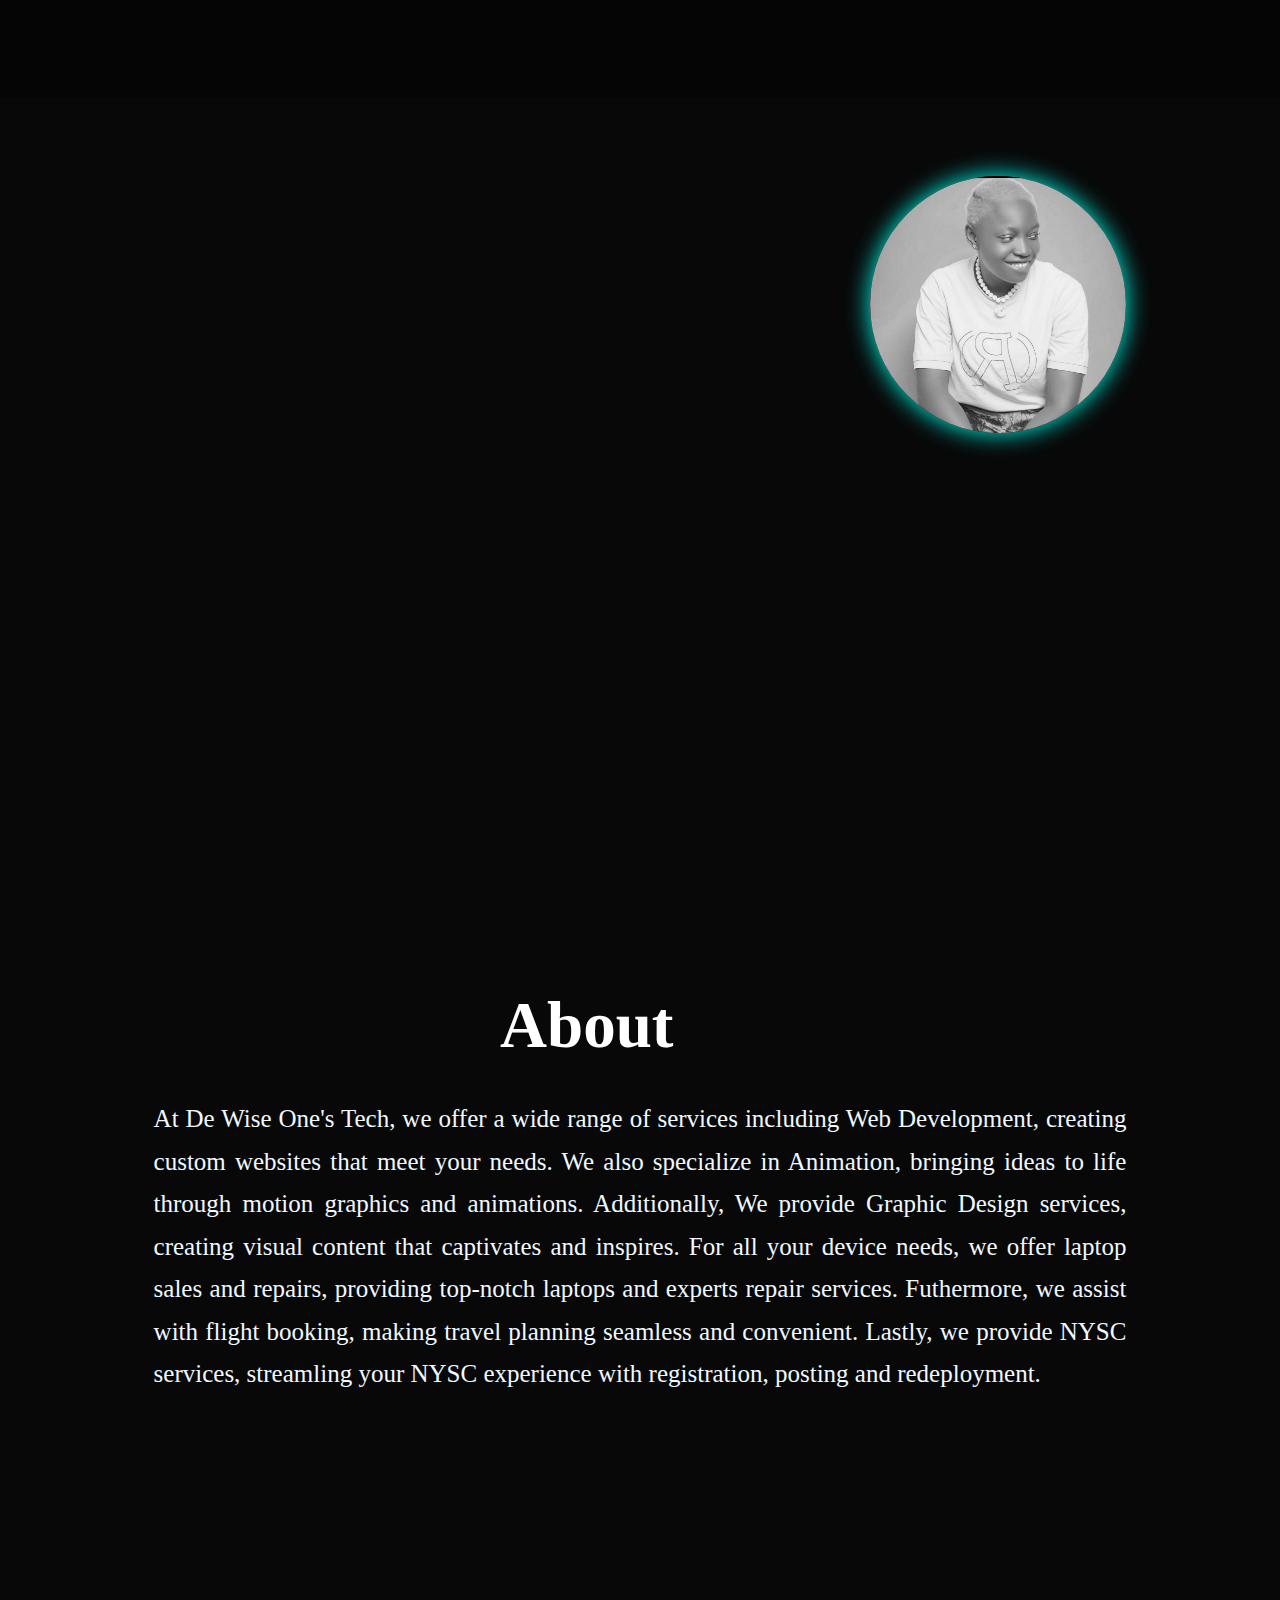
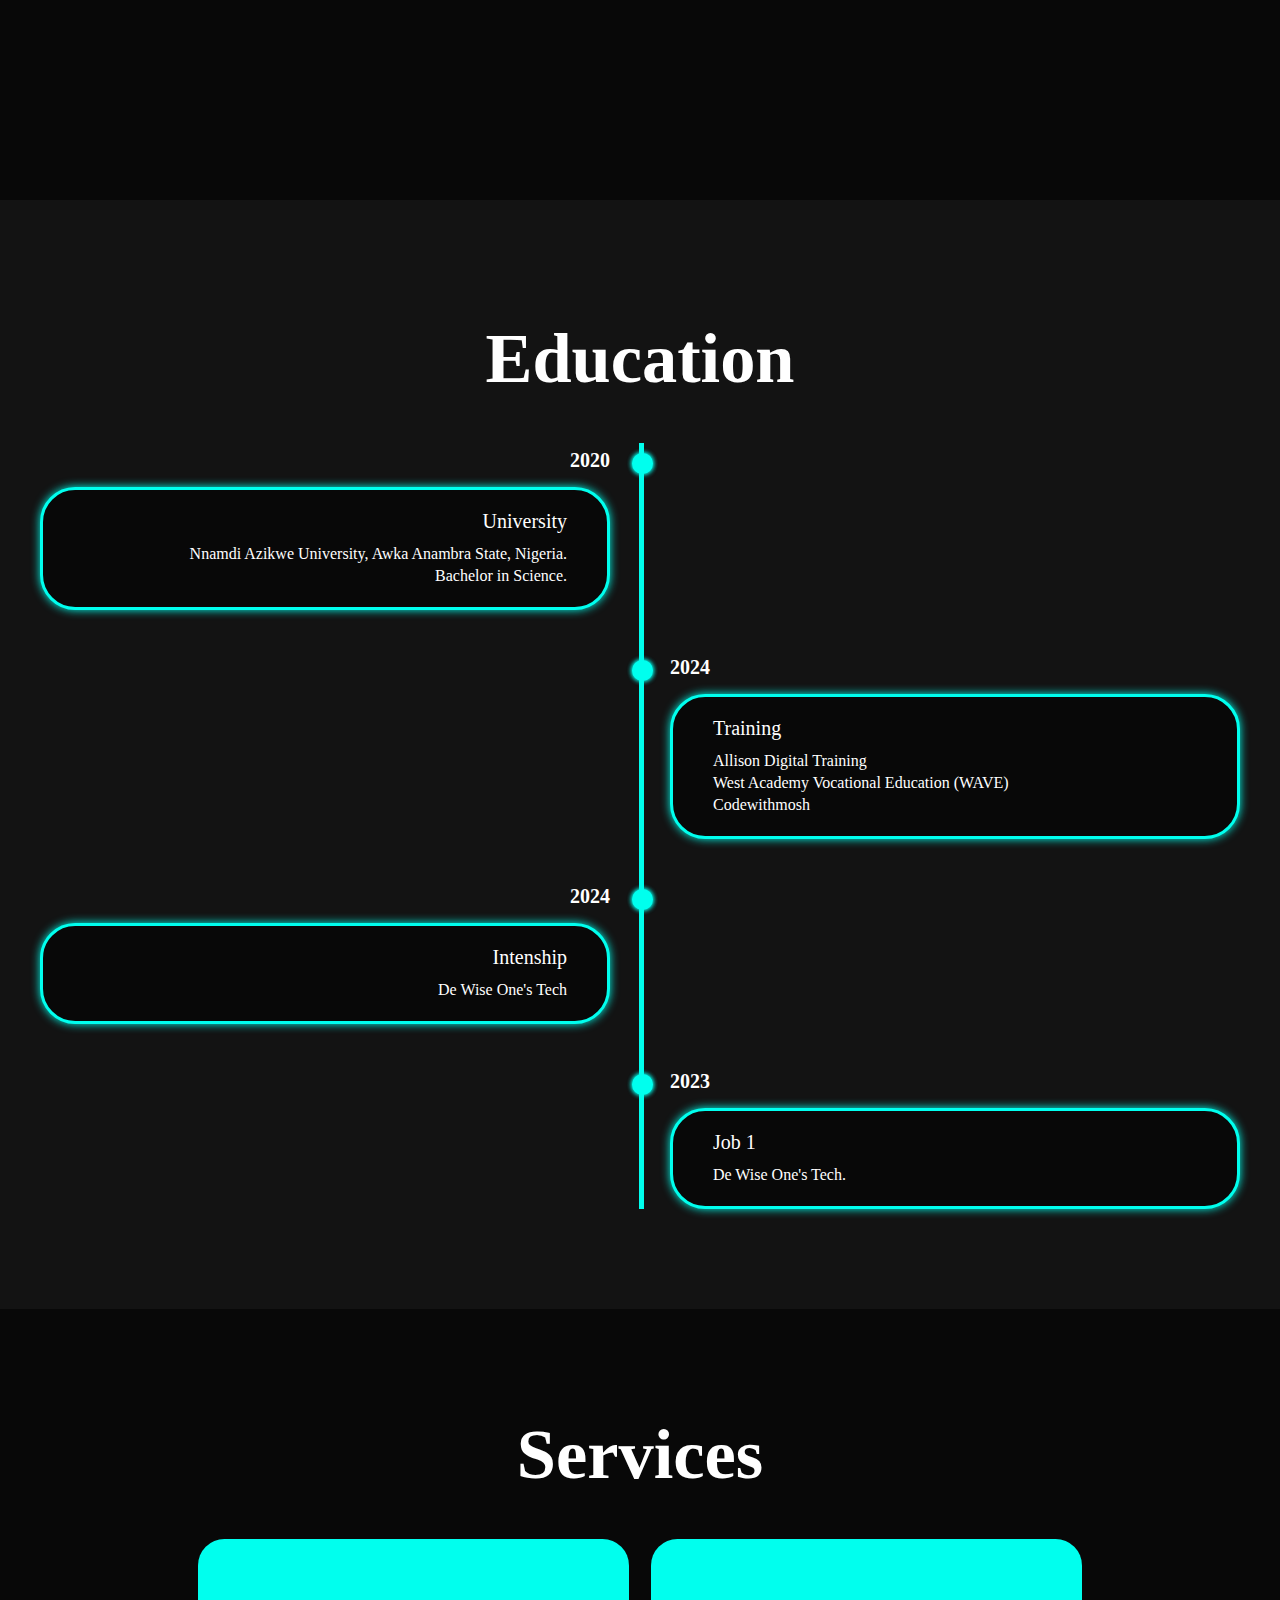
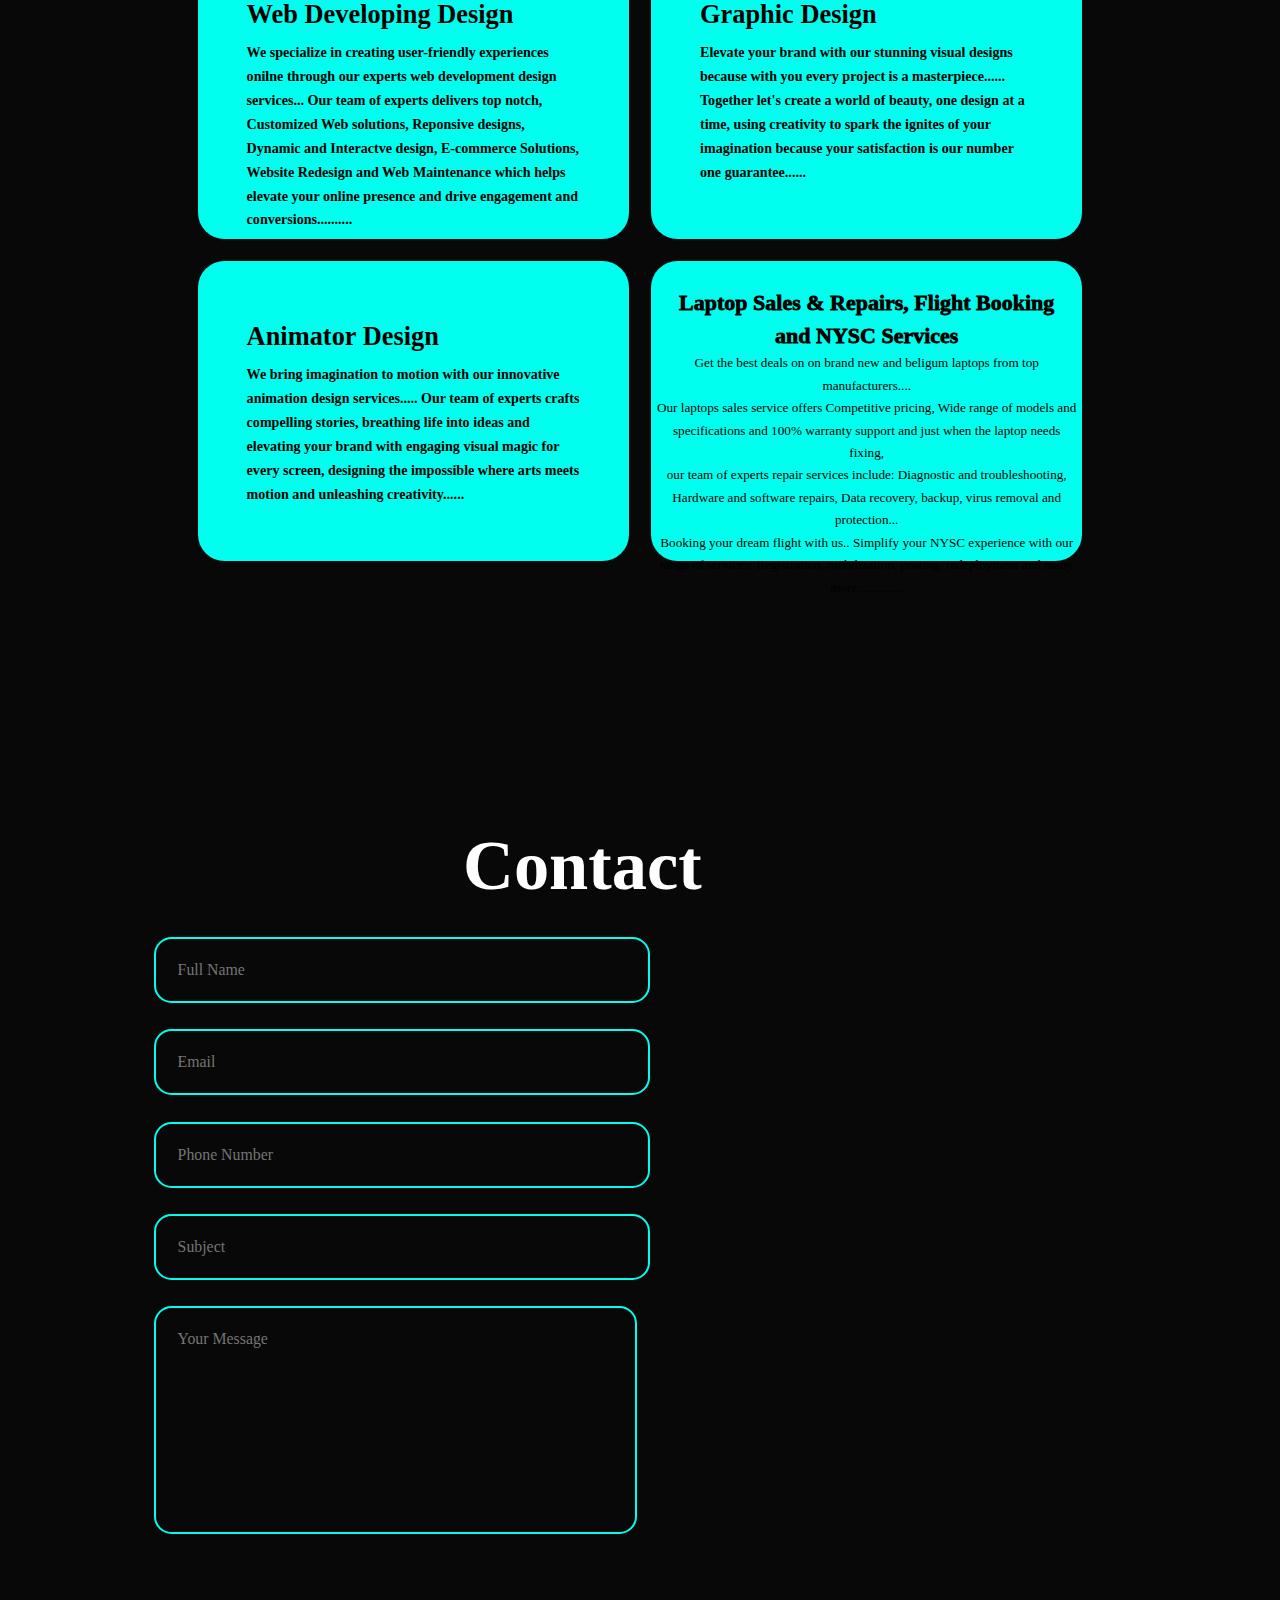
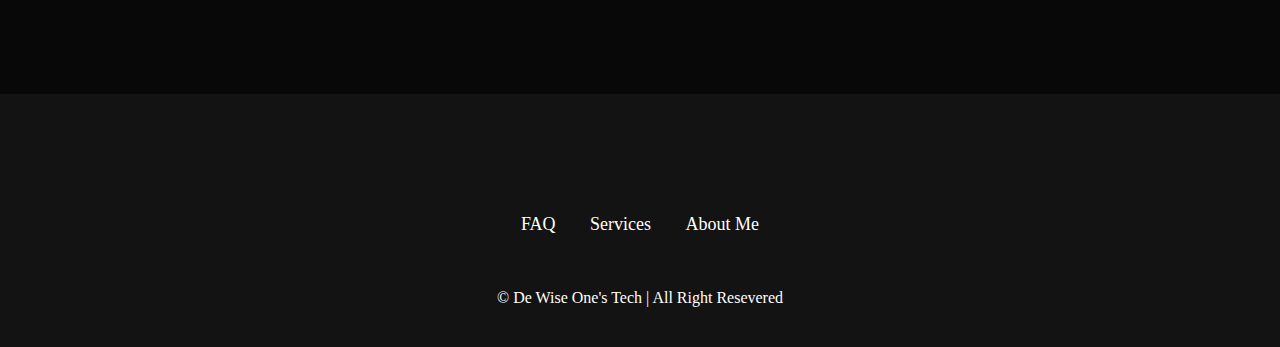
==== commit 41cf2627: "commit message" ====
--- a/index.html
+++ b/index.html
@@ -1,4 +1,3 @@
-<<<<<<< HEAD
 <!DOCTYPE html>
 <html lang="en">
 <head>
@@ -235,246 +234,3 @@
 
 
 
-<script src="main.js"></script>
-</body>
-=======
-<!DOCTYPE html>
-<html lang="en">
-<head>
-    <meta charset="UTF-8">
-    <meta name="viewport" content="width=device-width, initial-scale=1.0">
-    <title>De Wise One</title>
-    <link rel="stylesheet" href="style.css">
-    <link href='https://unpkg.com/boxicons@2.1.4/css/boxicons.min.css' rel='stylesheet'>
-</head>
-<body>
-<header class="header">
-    <a href="#home" class="logo">De Wise <span class="one">One's Tech</span></a>
-    <img src="list.png" alt="" id="menu-icon">
-
-    <nav class="navbar">
-        <a href="#home" style="--i:1" class="active">Home</a>
-        <a href="#about" style="--i:2" >About</a>
-        <a href="#education" style="--i:3" >Education</a>
-        <a href="services.html" style="--i:4" >Services</a>
-        <a href="#contact" style="--i:5" >Contact</a>
-    </nav>
-</header>
-<section class="home" id="home">
-    <div class="home-content">
-        <h3>Hello, It's </h3><span>Ukatu Uchechukwu</span>
-        <h3 class="text-animation">And i'm a <span></span></h3>
-        <p> i'm a web Designer with extensive experience, 
-            expertise is to create <br> website design, fronted design and many more.....</p>
-
-        <div class="home-sci">
-            <a href="https://wa.link/95q5un" style="--i:7"><img src="./logo-whatsapp.svg" alt=""></box-icon></a>
-            <a href="https://www.linkedin.com/in/ritauche/" style="--i:8"><img src="./logo-linkedin.svg" alt=""></box-icon></a>
-            <a href="https://t.me/Dewiseonetechs" style="--i:9"><img src="bxl-telegram.svg" alt=""></box-icon></a>
-            <a href="https://github.com/Dewiseonetech" style="--i:10"><img src="./logo-github.svg" alt=""></box-icon></a>
-        </div>
-
-        <div class="btn-group">
-            <a href="#contact" class="btn">Hire</a>
-            <a href="#contact" class="btn">Contact</a>
-        </div>  
-    </div>
-
-    <div class="home-img">
-        <img src="./Diva.jpg" alt="">
-    </div>
-</section>
- 
-<section class="about" id="about">
-    <!-- <div class="home-img2"> -->
-        <!-- <img src="./Diva.jpg" alt=""> -->
-    <!-- </div> -->
-    <div class="about-text">
-    <h2>About <span>Me</span></h2>
-    <!-- <h4>Full Stack Developer!</h4> -->
-    <p> At De Wise One's Tech, we offer a wide range of services including
-        Web Development, creating custom websites that meet your needs.
-        We also specialize in Animation, bringing ideas to life
-        through motion graphics and animations. Additionally, We
-        provide Graphic Design services, creating visual content that 
-        captivates and inspires. For all your device needs, we offer laptop
-        sales and repairs, providing top-notch laptops and experts repair
-        services. Futhermore, we assist with flight booking, making travel
-        planning seamless and convenient. Lastly, we provide NYSC services,
-        streamling your NYSC experience with registration, posting and redeployment.
-
-
-
-    </p>
-        <a href="#" class="btn">More About Me</a>
-    </div>
-</section>
-
-<section class="education" id="education">
-    <h2 class="heading">Education</h2>
-
-    <div class="timeline-items">
-
-        <div class="timeline-item">
-            <div class="timeline-dot"></div>
-                <div class="timeline-date">2020</div>
-                <div class="timeline-content">
-                    <h3>University</h3>
-                    <p>Nnamdi Azikwe University, Awka
-                        Anambra State, Nigeria. <br>
-                        Bachelor in Science.
-                    </p>
-                </div>
-            
-        </div>
-
-        <div class="timeline-item">
-            <div class="timeline-dot"></div>
-                <div class="timeline-date">2024</div>
-                <div class="timeline-content">
-                    <h3>Training</h3>
-                    <p>Allison Digital Training <br>
-                    West Academy Vocational Education
-                (WAVE) <br> Codewithmosh</p>
-                </div>
-            
-        </div>
-
-        <div class="timeline-item">
-            <div class="timeline-dot"></div>
-                <div class="timeline-date">2024</div>
-                <div class="timeline-content">
-                    <h3>Intenship</h3>
-                    <p>De Wise One's Tech</p>
-                </div>
-            
-        </div>
-
-        <div class="timeline-item">
-            <div class="timeline-dot"></div>
-                <div class="timeline-date">2023</div>
-                <div class="timeline-content">
-                    <h3>Job 1</h3>
-                    <p>De Wise One's Tech.</p>
-                </div>
-            
-        </div>
-    </div>
-</section>
-
-<section class="services" id="services">
-    <h2 class="heading">Services</h2>
-    
-    <div class="services-container">
-            
-        <div class="service-box">
-                <div class="service-info">
-                    
-                    <h4>Web Developing Design</h4>
-                    <p>We specialize in creating user-friendly experiences onilne through our experts web
-                        development design services... Our team of experts delivers top notch, Customized Web 
-                        solutions, Reponsive designs, Dynamic and Interactve design, E-commerce Solutions,
-                        Website Redesign and Web Maintenance which helps elevate your online presence and drive
-                        engagement and conversions..........
-                    </p>
-                </div>
-        </div>
-        <div class="service-box">
-                <div class="service-info">
-                    
-                    <h4>Graphic Design</h4>
-                    <p>Elevate your brand with our stunning visual designs because with you every project is a masterpiece......
-                        Together let's create a world of beauty, one design at a time, using creativity to spark the ignites of your
-                        imagination because your satisfaction is our number one guarantee......</p>
-                </div>
-        </div>
-        <div class="service-box">
-                <div class="service-info">
-                    
-                    <h4>Animator Design</h4>
-                    <p>We bring imagination to motion with our innovative animation design services..... Our team of experts crafts
-                        compelling stories, breathing life into ideas and elevating your brand with engaging visual magic for every
-                        screen, designing the impossible where arts meets motion and unleashing creativity......
-                
-                    </p>
-                </div>
-        </div>
-        <div class="service-box">
-                <div class="service-info1">
-                    
-                    <h4>Laptop Sales & Repairs, Flight Booking <br> and NYSC Services</h4>
-                    <p> Get the best deals on on brand new and beligum laptops from top manufacturers.... <br> Our laptops sales service
-                        offers Competitive pricing, Wide range of models and specifications and 100% warranty support and just when 
-                        the laptop needs fixing, <br> our team of experts repair services include: Diagnostic and troubleshooting, Hardware
-                        and software repairs, Data recovery, backup, virus removal and protection... <br> Booking your dream flight with us..
-                        Simplify your NYSC experience with our range of services; Registration, mobilization, posting, redeployment
-                        and many more..............
-                    </p>
-                </div>
-        </div>
-    </div>
-    
-</section>
-
-<section class="contact" id="contact">
-
-    <h2 class="heading">Contact <span>Me</span></h2>
-
-    <form action="">
-        <div class="input-group">
-            <div class="input-box">
-                <input type="text" placeholder="Full Name">
-                <input type="email" placeholder="Email">
-            </div>
-            <div class="input-box">
-                <input type="number" placeholder="Phone Number">
-                <input type="text" placeholder="Subject">
-            </div>
-        </div>
-
-        <div class="input-group-2">
-            <textarea name="" id="" cols="30" rows="10"
-            placeholder="Your Message"></textarea>
-            <input type="submit" value="Send Message" class="btn">
-        </div>
-    </form>
-</section>
-
-<footer class="footer">
-    <div class="home-sci">
-        <a href="https://wa.link/95q5un" style="--i:7"><img src="./logo-whatsapp.svg" alt=""></box-icon></a>
-        <a href="https://www.linkedin.com/in/ritauche/" style="--i:8"><img src="./logo-linkedin.svg" alt=""></box-icon></a>
-        <a href="https://t.me/Dewiseonetechs" style="--i:9"><img src="bxl-telegram.svg" alt=""></box-icon></a>
-        <a href="https://github.com/Dewiseonetech" style="--i:10"><img src="./logo-github.svg" alt=""></box-icon></a>
-
-        </div>
-
-        <ul class="list">
-            <li>
-                <a href="#">FAQ</a>
-            </li>
-            <li>
-                <a href="services.html">Services</a>
-            </li>
-            <li>
-                <a href="#about">About Me</a>
-            </li>
-            <!-- <li>
-                <a href="#contact">Contact</a>
-            </li> -->
-        </ul>
-        <p class="copyright">
-            © De Wise One's Tech | All Right Resevered
-
-        </p>
-</footer>
-
-
-
-
-
-
-<script src="main.js"></script>
-</body>
->>>>>>> 7c319e4208b5009f025fceb1e596c3c775e399d9
-</html>--- a/style.css
+++ b/style.css
@@ -1,4 +1,3 @@
-<<<<<<< HEAD
 * {
     margin: 0;
     padding: 0;
@@ -1032,1039 +1031,4 @@
     color: black;
     border: 5px solid var(--main-color);
     transform: scale(1.2);
-=======
-* {
-    margin: 0;
-    padding: 0;
-    font-family: Cambria, Cochin, Georgia, Times, 'Times New Roman', serif;
-    box-sizing: border-box;
-    border: none;
-    scroll-behavior: smooth;
-    text-decoration: none;
-}
-
-:root {
-    --bg-color: #080808;
-    --second-bg-color: #131313;
-    --text-color: white;
-    --main-color: #00ffee;
-}
-
-html {
-    font-size: 60%;
-    overflow-x: hidden;
-}
-
-body {
-    color: var(--text-color);
-    background: var(--bg-color);
-}
-
-.header {
-    position: fixed;
-    top: 0;
-    left: 0;
-    width: 100%;
-    padding: 4rem 12% 4rem;
-    background: rgba(0, 0, 0, 0.3);
-    backdrop-filter: blur(10px);
-    display: flex;
-    justify-content: space-between;
-    align-items: center;
-    z-index: 5;
-}
-
-.logo {
-    /* position: relative; */
-    font-size: 25px;
-    color: var(--text-color);
-    text-decoration: none;
-    font-weight: 800;
-    cursor: pointer;
-    opacity: 0;
-    animation: slideRight 1s ease forwards;
-    transition: 0.3s ease;
-}
-
-.logo span:hover {
-    transform: scale(1.3)translateY(-5px);
-}
-
-.logo span {
-    text-shadow: 0 0 25px var(--main-color);
-}
-#menu-icon{
-    font-size: 25px;
-    background-image: url(list.png);
-    width: 25px;
-    height: 25px;
-}
-.navbar a {
-    display: inline-block;
-    font-size: 1.8rem;
-    color: var(--text-color);
-    text-decoration: none;
-    font-weight: 500;
-    margin-left: 4rem;
-    transition: .3s ease;
-    opacity: 0;
-    border-bottom: 3px solid transparent;
-    animation: slideTop .5s ease forwards;
-    animation-delay: calc(.2s * var(--i));
-}
-
-.navbar a:hover,
-.navbar a.active {
-    color: var(--main-color);
-    border-bottom: 3px solid var(--main-color);
-}
-
-.header img {
-    /* font-size: 3.6rem; */
-    height: 50px;
-    width: 50px;
-    color: var(--main-color);
-    display: none;
-    cursor: pointer;
-}
-
-section {
-    min-height: 100vh;
-    padding: 10rem 12% 10rem;
-    display: flex;
-    justify-content: space-between;
-}
-
-.home-content {
-    /* position: relative; */
-    /* width: 100%; */
-    /* justify-content: space-between; */
-    /* height: 100vh; */
-    /* background: linear-gradient(to left, rgba(10, 10, 10, 0.873),rgba(10, 10, 10, 0.268)), url(/Portfolio/Web.jpg) no-repeat; */
-    /* background-size: cover; */
-    /* background-position: center; */
-    display: flex;
-    flex-direction: column;
-    /* align-items: center; */
-    justify-content: center;
-    margin-top: 3rem;
-    text-align: left;
-}
-
-span {
-    color: var(--main-color);
-    opacity: 0;
-    animation: slideBottom 1s ease forwards;
-    animation-delay: .7s;
-}
-
-.logo span {
-    color: var(--main-color);
-}
-.one:hover{
-    transform: scale(1.1)translate(5px);
-}
-.home-content h3 {
-    font-size: 3.5rem;
-    font-weight: 700;
-    margin-top: 9rem;
-    margin-bottom: 1rem;
-    opacity: 0;
-    animation: slideBottom 1s ease forwards;
-    animation-delay: .7s;
-}
-
-.home-content h3:nth-of-type(2) {
-    margin-bottom: 30px;
-    animation: slideTop 1s ease forwards;
-    animation-delay: .7s;
-}
-
-.home-content p {
-    font-size: 20px;
-    font-weight: 700;
-    margin-top: 1.5rem;
-    line-height: 0.5;
-    opacity: 0;
-    animation: slideRight 1s ease forwards;
-    animation-delay: 1s;
-}
-
-.home-content span {
-    font-size: 30px;
-    opacity: 0;
-    animation: slideLeft 1s ease forwards;
-    animation-delay: 1s;
-}
-
-.home-img {
-    border-radius: 50%;
-}
-
-.home-img img {
-    position: relative;
-    top: 10rem;
-    width: 20vw;
-    border-radius: 50%;
-    box-shadow: 0 0 25px var(--main-color);
-    cursor: pointer;
-    transition: 0.4s ease-in-out;
-}
-
-.home-img img:hover {
-    box-shadow: 0 0 25px var(--main-color),
-        0 0 50px var(--main-color),
-        0 0 100px var(--main-color);
-}
-.home-img2{
-    border-radius: 50%;
-}
-.home-img2 img {
-    position: relative;
-    top: 2rem;
-    width: 20vw;
-    border-radius: 50%;
-    box-shadow: 0 0 25px var(--main-color);
-    cursor: pointer;
-    transition: 0.4s ease-in-out;
-}
-
-.home-img2 img:hover {
-    box-shadow: 0 0 25px var(--main-color),
-        0 0 50px var(--main-color),
-        0 0 100px var(--main-color);
-}
-.home-content p {
-    font-size: 2rem;
-    font-weight: 500;
-    line-height: 1.8;
-    max-width: 1000px;
-}
-.home-sci img{
-    color: var(--main-color);
-    background-color: #00ffee5e;
-    border-radius: 50%;
-}
-.home-sci a {
-    display: inline-flex;
-    justify-content: center;
-    align-items: center;
-    width: 4.5rem;
-    height: 4.5rem;
-    background: transparent;
-    border: 2px solid var(--main-color);
-    border-radius: 50%;
-    font-size: 2.5rem;
-    color: var(--main-color);
-    opacity: 0;
-    animation: slideLeft 1s ease forwards;
-    animation-delay: calc(.2s * var(--i));
-    transition: .5s ease-in-out;
-    text-decoration: none;
-    margin: 30px 15px 30px 0;
-}
-
-.home-sci a:hover {
-    background-color: var(--main-color);
-    color: var(--text-color);
-    box-shadow: 0 0 25px var(--main-color);
-    transform: scale(1.3)translateY(-5px);
-}
-
-.btn {
-    display: inline-block;
-    padding: 1rem 2.8rem;
-    background: var(--main-color);
-    border-radius: 4rem;
-    font-size: 1.6rem;
-    color: #000000;
-    letter-spacing: 0.1rem;
-    text-decoration: none;
-    transition: 0.3s ease-in-out;
-    border: 2px solid transparent;
-    font-weight: 600;
-    opacity: 0;
-    animation: slideLeft 1s ease forwards;
-    animation-delay: 1s;
-    box-shadow: 0 0 25px var(--main-color);
-}
-
-.btn:hover {
-    transform: scale(1.05);
-    box-shadow: 0 0 50px var(--main-color);
-}
-
-.btn-group {
-    display: flex;
-    align-items: center;
-    gap: 1.5rem;
-}
-
-.btn-group a:nth-of-type(2) {
-    background-color: black;
-    color: var(--main-color);
-    border: 2px solid var(--main-color);
-    box-shadow: 0 0 25px transparent;
-}
-
-.btn-group a:nth-of-type(2):hover {
-    box-shadow: 0 0 25px var(--main-color);
-    background-color: var(--main-color);
-    color: black;
-}
-
-.text-animation {
-    font-size: 34px;
-    font-weight: 600;
-    min-width: 280px;
-}
-
-.text-animation span {
-    position: relative;
-}
-
-.text-animation span::before {
-    content: "Web Developer";
-    color: var(--main-color);
-    animation: words 20s infinite;
-}
-
-.text-animation span::after {
-    content: "";
-    background-color: var(--bg-color);
-    position: absolute;
-    width: calc(100% + 8px);
-    height: 100%;
-    border-left: 3px solid var(--bg-color);
-    right: -8px;
-    top: 0;
-    bottom: 0;
-    animation: cursor 0.6s infinite, typing 20s steps(14) infinite;
-}
-
-@keyframes cursor {
-    to {
-        border-left: 2px solid var(--main-color);
-    }
-}
-
-@keyframes words {
-
-    0%,
-    20% {
-        content: "Frontend Designer";
-    }
-
-    21%,
-    40% {
-        content: "Web Designer";
-    }
-
-    41%,
-    60% {
-        content: "Graphic Designer";
-    }
-
-    61%,
-    80% {
-        content: "Web Developer";
-    }
-
-    81%,
-    100% {
-        content: "Animator";
-    }
-}
-
-@keyframes typing {
-    10%,
-    15%,
-    30%,
-    35%,
-    50%,
-    55%,
-    70%,
-    75%,
-    90%,
-    95% {
-        width: 0;
-    }
-    5%,
-    20%,
-    25%,
-    40%,
-    45%,
-    60%,
-    65%,
-    80%,
-    85% {
-        width: calc(100% + 8px);
-    }
-}
-.heading{
-    font-size: 8rem;
-    text-align: center;
-    margin: 2rem 0;
-}
-.education{
-    display: flex;
-    flex-direction: column;
-    padding: 100px 15px;
-    background: var(--second-bg-color);
-}
-.education h2{
-    margin-bottom: 5rem;
-}
-.timeline-items{
-    max-width: 1200px;
-    margin: auto;
-    display: flex;
-    flex-wrap: wrap;
-    position: relative;
-}
-.timeline-items::before{
-    content: "";
-    position: absolute;
-    width: 5px;
-    height: 100%;
-    background-color: var(--main-color);
-    left: calc(50% - 1px);
-}
-.timeline-item{
-    margin-bottom: 40px;
-    width: 100%;
-    position: relative;
-}
-.timeline-item:last-child{
-    margin-bottom: 0;
-}
-.timeline-item:nth-child(odd){
-    padding-right: calc(50% + 30px);
-    text-align: right;
-}
-.timeline-item:nth-child(even){
-    padding-left: calc(50% + 30px);
-}
-.timeline-dot{
-    height: 21px;
-    width: 21px;
-    background-color: var(--main-color);
-    box-shadow: 0 0 5px var(--main-color),
-                0 0 5px var(--main-color);
-    position: absolute;
-    left: calc(50% - 8px);
-    border-radius: 50%;
-    top: 10px;
-}
-.timeline-date{
-    font-size: 20px;
-    font-weight: 800;
-    color: white;
-    margin: 6px 0 15px;
-}
-.timeline-content{
-    background-color: var(--bg-color);
-    border: 3px solid var(--main-color);
-    padding: 20px 40px;
-    border-radius: 4rem;
-    box-shadow: 0 0 10px var(--main-color);
-    cursor: pointer;
-    transition: 0.3s ease-in-out;
-}
-.timeline-content:hover{
-    transform: scale(1.05);
-    box-shadow: 0 0 25px var(--main-color);
-}
-.timeline-content h3{
-    font-size: 20px;
-    color: white;
-    margin: 0 0 10px;
-    font-weight: 500;
-}
-.timeline-content p{
-    font-size: 16px;
-    color: white;
-    font-weight: 300;
-    line-height: 22px;
-}
-::-webkit-scrollbar{
-    width: 15px;
-}
-::-webkit-scrollbar-thumb{
-    background-color: var(--main-color);
-}
-::-webkit-scrollbar-track{
-    background-color: var(--bg-color);
-    width: 50px;
-}
-/* .about {
-    display: grid;
-    grid-template-columns: repeat(2, 1fr);
-    align-items: center;
-    gap: 15px;
-    background-color: var(--bg-color);
-} */
-
-/* .about-img img {
-    padding-bottom: 20%;
-    max-width: 630px;
-    height: auto;
-    border: 8px;
-} */
-
-.about-text h2 {
-    font-size: 65px;
-    text-align: center;
-}
-
-.about-text h2 span {
-    color: var(--main-color);
-}
-
-.about-text h4 {
-    font-size: 29px;
-    font-weight: 600;
-    color: #fff;
-    line-height: 1.7s;
-    margin: auto;
-}
-
-.about-text p {
-    font-size: 25px;
-    color: aliceblue;
-    line-height: 1.7;
-    margin-bottom: 4rem;
-    margin-top: 4rem;
-    text-align: justify;
-}
-
-.services {
-    background-color: var(--bg-color);
-    color: black;
-    display: flex;
-    flex-direction: column;
-    /* font-size: 20px;
-    line-height: 1.4;
-    margin-bottom: 4rem; */
-}
-.services h2{
-    margin-bottom: 5rem;
-    color: white;
-}
-.services-container{
-    display: grid;
-    grid-template-columns: repeat(2,1fr);
-    align-items: center;
-    gap: 2.5rem;
-}
-.service-box{
-    background-color: var(--main-color);
-    height: 300px;
-    border-radius: 3rem;
-    border: 5px solid transparent;
-    cursor: pointer;
-    transition: 0.4s ease-in-out;
-}
-.service-box:hover{
-    background: white;
-    color: black;
-    border: 5px solid var(--main-color);
-    transform: scale(1.03);
-}
-.service-box .service-info{
-    display: flex;
-    flex-direction: column;
-    text-align: left;
-    max-height: 200px;
-    justify-content: left;
-    align-items: baseline;
-    padding: 5rem 5rem;
-}
-.service-info h4{
-    font-size: 3rem;
-    font-weight: 800;
-    line-height: 2;
-}
-.service-info1 h4{
-    font-size: 2.5rem;
-    font-weight: 1000;
-    line-height: 1.5;
-    text-align: center;
-    margin-top: 20px;
-}
-.service-info p{
-    font-size: 1.6rem;
-    font-weight: 600;
-    max-height: 100px;
-    line-height: 1.7;
-    margin: auto;
-}
-.service-info1 p{
-    font-size: 1.5rem;
-    font-weight: 500;
-    max-height: 100px;
-    line-height: 1.7;
-    text-align: center;
-}
-.contact{
-    background-color: var(--bg-color);
-    display: flex;
-    flex-direction: column;
-
-}
-.contact h2{
-    margin-top: 3rem;
-    color: white;
-}
-.contact form{
-    display: flex;
-    align-items: center;
-    justify-content: space-between;
-    flex-wrap: wrap;
-}
-.contact form .input-box{
-    display: flex;
-    justify-content: center;
-    flex-wrap: wrap;
-}
-.contact form .input-box input,
-.contact form textarea{
-    width: 100%;
-    padding: 2.5rem;
-    font-size: 1.8rem;
-    color: var(--text-color);
-    background: var(--bg-color);
-    border-radius: 2rem;
-    border: 2px solid var(--main-color);
-    margin: 1.5rem 0;
-    resize: none;
-}
-.contact form .btn{
-    margin-top: 2rem;
-}
-.footer{
-    position: relative;
-    bottom: 0;
-    width: 100%;
-    padding: 40px 0;
-    background-color: var(--second-bg-color);
-   
-}
-.footer .home-sci{
-    text-align: center;
-    padding-bottom: 25px;
-    color: var(--main-color);
-}
-.footer .home-sci a{
-    font-size: 25px;
-    color: var(--main-color);
-    border: 2px solid var(--main-color);
-    width: 42px;
-    height: 42px;
-    line-height: 42px;
-    display: inline-block;
-    text-align: center;
-    border-radius: 50%;
-    margin: 0 10px;
-    transition: 0.3s ease-in-out;
-}
-.footer .home-sci a:hover{
-    transform: scale(1.2)translateY(-10px);
-    background-color: var(--main-color);
-    color: black;
-    box-shadow: 0 0 25px var(--main-color);
-}
-.footer ul{
-    margin-top: 0;
-    padding: 0;
-    font-size: 18px;
-    line-height: 1.6;
-    margin-bottom: 0;
-    text-align: center;
-}
-.footer ul li a{
-    color: white;
-    border-bottom: 3px solid transparent;
-    transition: 0.3s ease-in-out;
-}
-.footer ul li a:hover{
-    border-bottom: 3px solid var(--main-color);
-}
-.footer ul li{
-    display: inline-block;
-    padding: 0 15px;
-}
-.footer .copyright{
-    margin-top: 50px;
-    text-align: center;
-    font-size: 16px;
-    color: white;
-}
-
-
-
-@media(max-width:1285px){
-    html{
-        font-size: 55%;
-    }
-    .services-container{
-        padding-bottom: 7rem;
-        grid-template-columns: repeat(2,1fr);
-        margin: 0 5rem;
-    }
-}
-@media(max-width:991px){
-    header{
-        padding: 2rem 3%;
-    }
-    section{
-        padding: 10rem 3% 2rem;
-    }
-    .timeline-item:nth-child(odd){
-        padding-right: 0;
-        text-align: left;
-    }
-    .timeline-item:nth-child(odd),
-    .timeline-item:nth-child(even){
-        padding-left: 37px;
-    }
-    .timeline-dot{
-        left: 0;
-    }
-    .services{
-        padding-bottom: 3rem;
-    }
-    .contact form{
-        flex-direction: column;
-    }
-    .footer{
-        padding: 2rem 3%;
-    }
-}
-@media(max-width:895px){
-    #menu-icon{
-        display: block;
-    }
-    .navbar{
-        position: absolute;
-        top: 100%;
-        right: 0;
-        width: 50%;
-        padding: 1rem 3%;
-        background: rgba(0, 0, 0, 0.8);
-        backdrop-filter: blur(20px);
-        border-top-left-radius: 2rem;
-        border-left: 2px solid var(--main-color);
-    }
-    .navbar{
-        display: none;
-    }
-    .navbar-active{
-        display: block;
-    }
-    .navbar a{
-        display: block;
-        font-size: 2rem;
-        margin: 3rem 0;
-        color: white;
-    }
-    .home{
-        flex-direction: column-reverse;
-        margin: 5rem 4rem;
-    }
-    .home-content h3{
-        font-size: 2.6rem;
-    }
-    .home-content h1{
-        font-size: 8rem;
-        margin-top: 3rem;
-    }
-    .home-content p{
-        max-width: 600px;
-        margin: 0 auto;
-    }
-    .home-img img{
-        width: 56vw;
-    }
-    .home-sci img{
-        height: 4.5rem;
-        width: 4.5rem;
-    }
-    .service-box{
-        width: fit-content;
-        height: fit-content;
-    }
-    .services h2{
-        margin-bottom: 3rem;
-    }
-    .service-info h4{
-        font-size: 1.7rem;
-        margin-top: -20px;
-    }
-    .service-info p{
-        font-size: 1rem;
-    }
-    .service-info1 h4{
-        font-size: 1.5rem;
-        /* margin-top: -10px; */
-    }
-    .service-info1 p{
-        font-size: 0.8rem;
-    }
-    .services-container{
-        grid-template-columns: repeat(1,1fr);
-        
-    }
-    .about-text p{
-        font-size: 2rem;
-    }
-    .text-animation{
-        font-size: 15px;
-    }
-    .text-animation span{
-        font-size: 15px;
-    }
-    .designs{
-        margin: auto;
-    }
-    .uploads{
-        justify-content: center;
-    }
-}
-@media(max-width:326px){
-    #menu-icon{
-        display: block;
-    }
-    .navbar{
-        position: absolute;
-        top: 100%;
-        right: 0;
-        width: 25%;
-        padding: 1rem 3%;
-        background: rgba(0, 0, 0, 0.8);
-        backdrop-filter: blur(20px);
-        border-top-left-radius: 2rem;
-        border-left: 2px solid var(--main-color);
-    }
-    .navbar{
-        display: none;
-    }
-    .navbar-active{
-        display: block;
-    }
-    .navbar a{
-        display: block;
-        font-size: 2rem;
-        margin: 3rem 0;
-        color: white;
-    }
-    .home{
-        flex-direction: column-reverse;
-        margin: 5rem 4rem;
-    }
-    .home-content h3{
-        font-size: 2.6rem;
-    }
-    .home-content h1{
-        font-size: 8rem;
-        margin-top: 3rem;
-    }
-    .home-content p{
-        max-width: 600px;
-        margin: 0 auto;
-    }
-    .home-img img{
-        width: 30vw;
-    }
-    .services h2{
-        margin-bottom: 3rem;
-    }
-    .services-container{
-        grid-template-columns: repeat(1,1fr);
-    }
-    .uploads{
-        align-items: center;
-    }
-}
-/* .sub-title {
-    text-align: center;
-    font-size: 60px;
-    padding-bottom: 70px;
-}
-
-.sub-title span {
-    color: #0ef;
-}
-
-.container {
-    padding: 90px;
-}
-
-.service-list {
-    display: grid;
-    grid-template-columns: repeat(auto-fit, minmax(259px, 1fr));
-    grid-gap: 40px;
-    margin-top: 50px;
-}
-
-.service-list div {
-    background-color: transparent;
-    padding: 40px;
-    font-size: 13px;
-    font-weight: 13px;
-    border-right: 10px;
-    border-radius: 20px;
-    transition: background 0.5s, transform 0.5s;
-    box-shadow: 1px 1px 20px #012290f7,
-        1px 1px 40px #0053b8f7;
-}
-
-.service-list div i {
-    font-size: 50px;
-    margin-bottom: 30px;
-}
-
-.service-list div h2 {
-    font-size: 30px;
-    font-weight: 500;
-    margin-bottom: 15px;
-}
-
-.service-list div a {
-    text-decoration: none;
-    color: #000000;
-    font-size: 12px;
-    margin-top: 20px;
-    display: inline-block;
-}
-
-.read {
-    display: inline-block;
-    padding: 12px 28px;
-    background: #0ef;
-    border-radius: 40px;
-    font-size: 20px;
-    color: #081b29;
-    letter-spacing: 1px;
-    text-decoration: none;
-    font-weight: 600;
-    opacity: 0;
-    animation: slideRight 1s ease forwards;
-    animation-delay: 2s;
-    box-shadow: 0 0 5px #0ef,
-        0 0 25px #0ef;
-}
-
-.read:hover {
-    box-shadow: 0 0 5px cyan,
-        0 0 25px cyan, 0 0 50px cyan,
-        0 0 100px cyan, 0 0 200px cyan;
-} */
-
-
-
-
-
-
-
-
-@keyframes slideRight {
-    0% {
-        transform: translateX(-100px);
-        opacity: 0;
-    }
-
-    100% {
-        transform: translateX(0px);
-        opacity: 1;
-    }
-}
-
-@keyframes slideTop {
-    0% {
-        transform: translateY(100px);
-        opacity: 0;
-    }
-
-    100% {
-        transform: translateY(0px);
-        opacity: 1;
-    }
-}
-
-@keyframes slideBottom {
-    0% {
-        transform: translateY(-100px);
-        opacity: 0;
-    }
-
-    100% {
-        transform: translateY(0px);
-        opacity: 1;
-    }
-}
-
-@keyframes slideLeft {
-    0% {
-        transform: translateX(100px);
-        opacity: 0;
-    }
-
-    100% {
-        transform: translateX(0px);
-        opacity: 1;
-    }
-}
-.designs {
-    background-color: var(--bg-color);
-    color: black;
-    display: flex;
-    flex-direction: column;
-    /* font-size: 20px;
-    line-height: 1.4;
-    margin-bottom: 4rem; */
-}
-.heading{
-    font-size: 8rem;
-    text-align: center;
-    margin: 2rem 0;
-}
-.heading h2{
-    margin-bottom: 5rem;
-    color: white;
-}
-.uploads{
-    display: flex;
-    flex-wrap: wrap;
-    grid-template-columns: repeat(2,1fr);
-    align-items: center;
-    gap: 2rem;
-}
-.images{
-    background-color: var(--main-color);
-    height: 260px;
-    width: 260px;
-    border-radius: 3rem;
-    border: 5px solid transparent;
-    cursor: pointer;
-    transition: 0.4s ease-in-out;
-}
-.images img{
-    height: 250px;
-    width: 250px;
-    border-radius: 25px;
-   
-}
-.images video{
-    height: 250px;
-    width: 250px;
-    border-radius: 25px;
-   
-}
-.images:hover{
-    background: white;
-    color: black;
-    border: 5px solid var(--main-color);
-    transform: scale(1.2);
->>>>>>> 7c319e4208b5009f025fceb1e596c3c775e399d9
-}+}
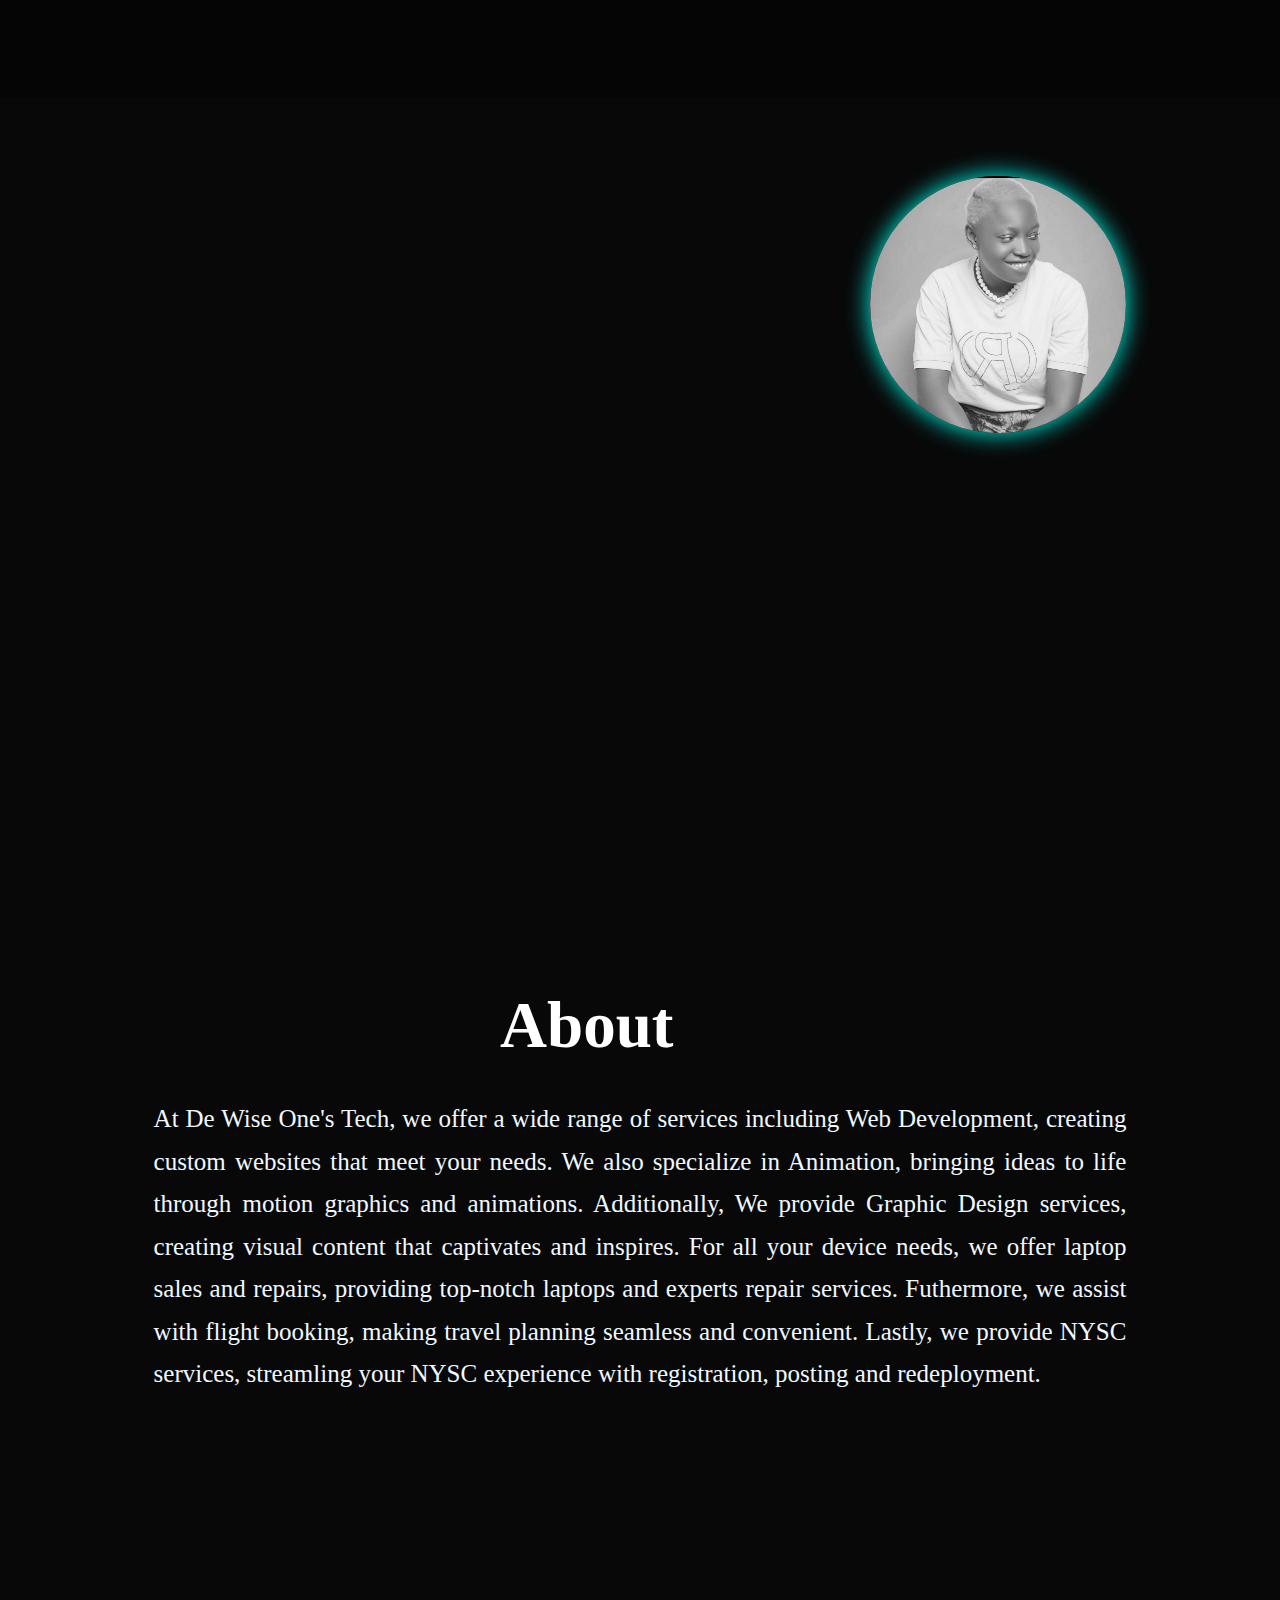
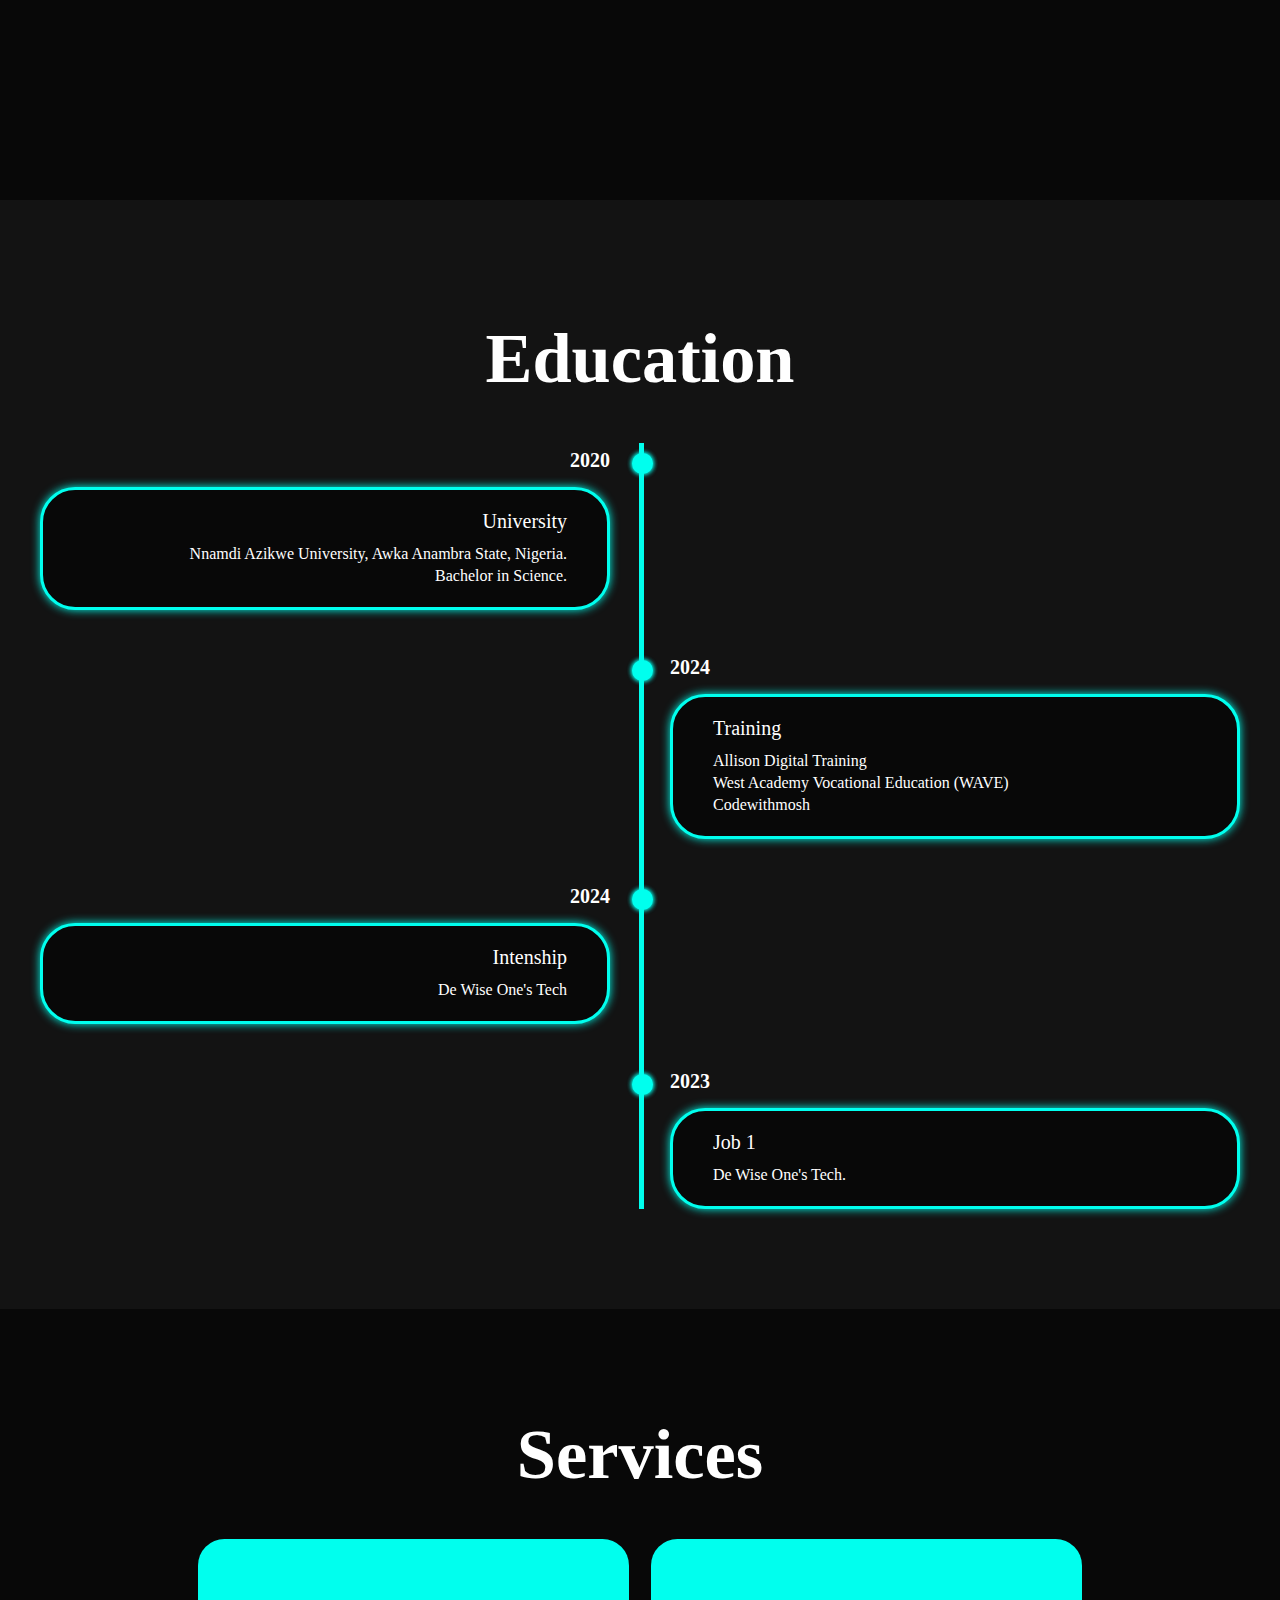
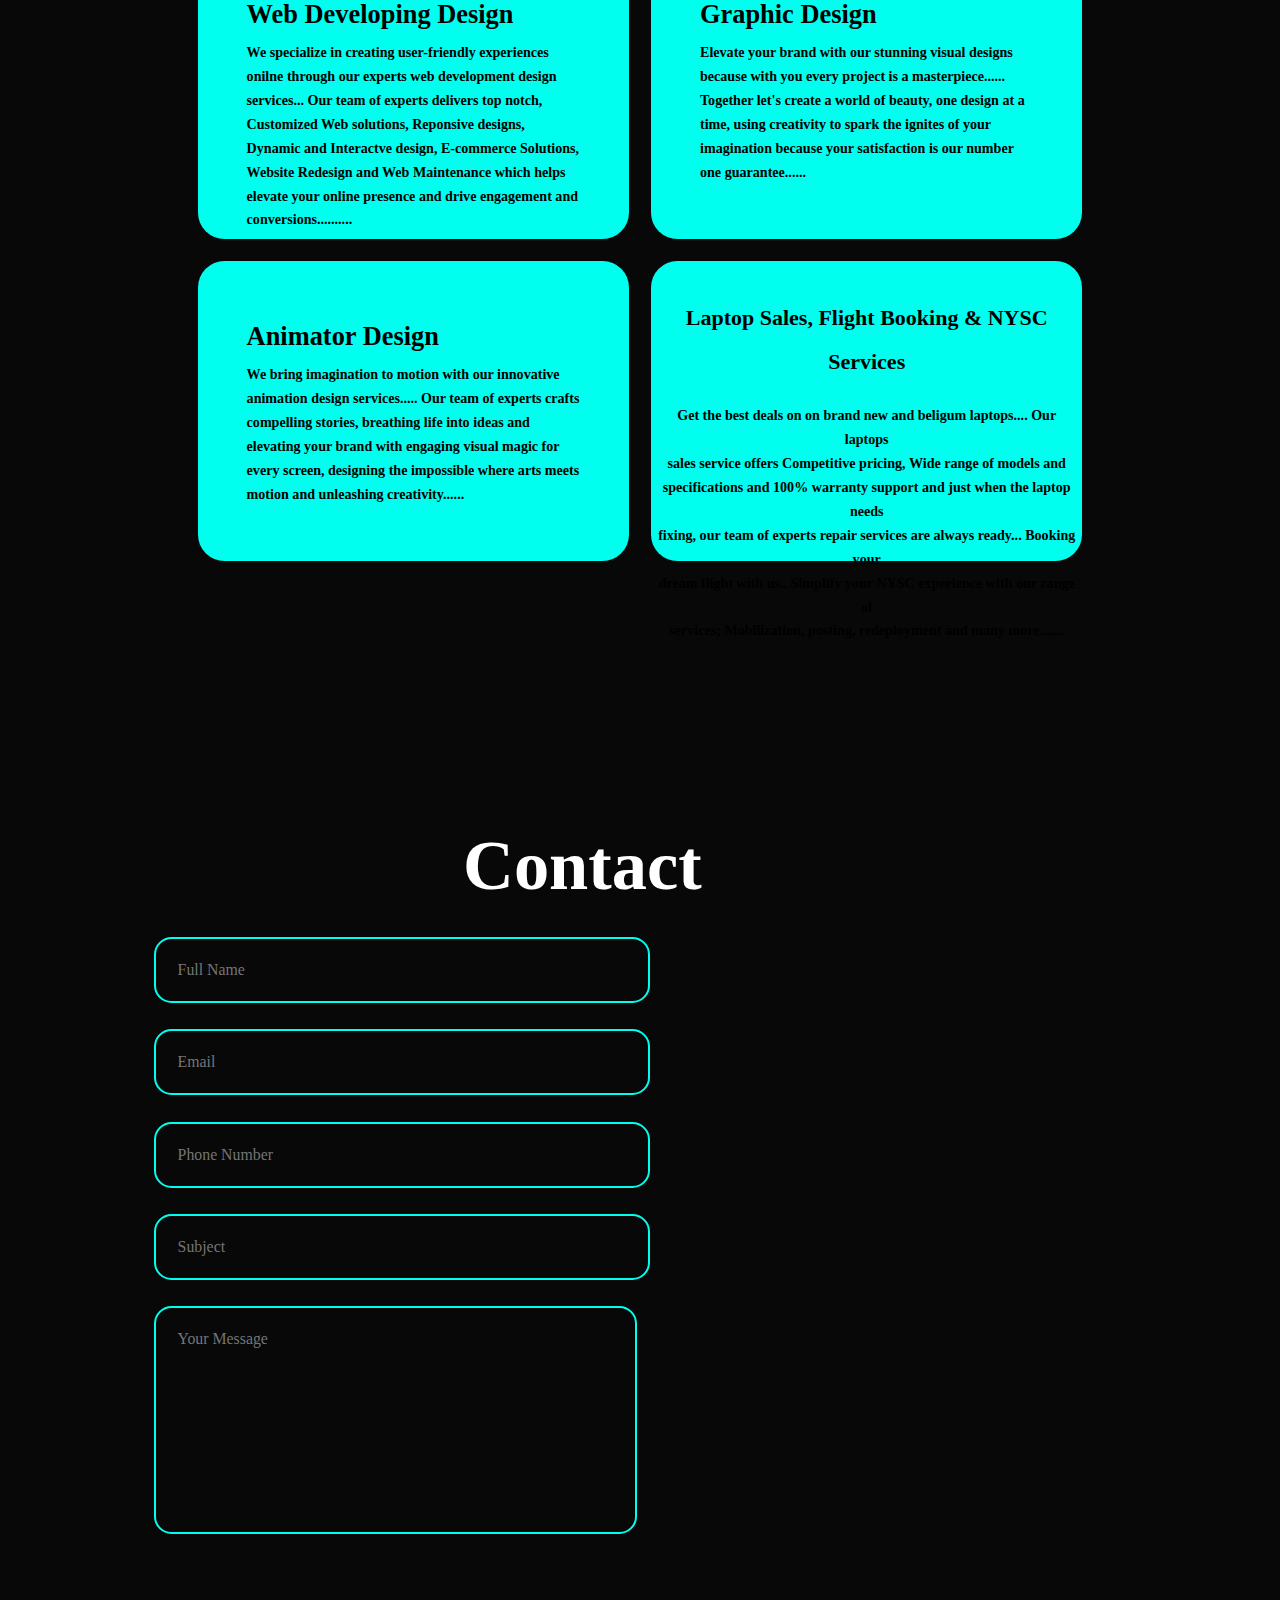
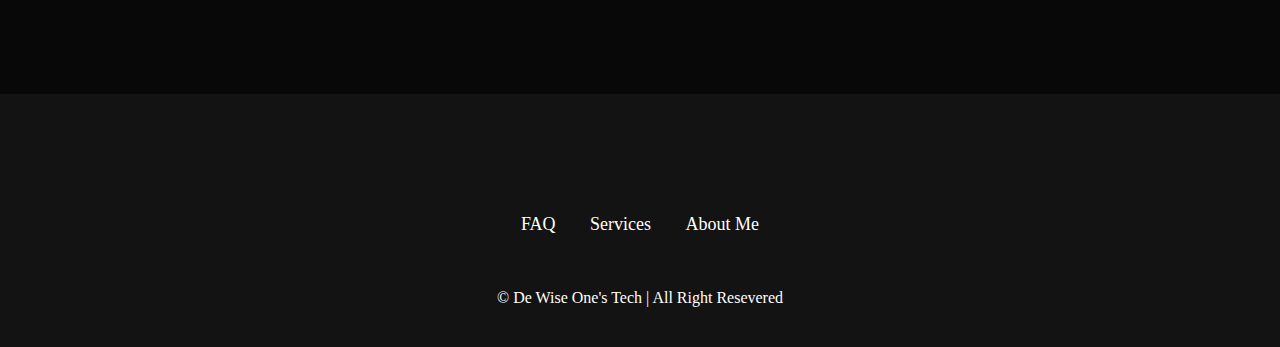
==== commit 6a8c7d09: "commit message" ====
--- a/index.html
+++ b/index.html
@@ -24,8 +24,8 @@
     <div class="home-content">
         <h3>Hello, It's </h3><span>Ukatu Uchechukwu</span>
         <h3 class="text-animation">And i'm a <span></span></h3>
-        <p> i'm a web Designer with extensive experience, 
-            expertise is to create <br> website design, fronted design and many more.....</p>
+        <p> I'm a web Designer with extensive experience, 
+            expertise is to create <br> website design, frontend design and many more.....</p>
 
         <div class="home-sci">
             <a href="https://wa.link/95q5un" style="--i:7"><img src="./logo-whatsapp.svg" alt=""></box-icon></a>
@@ -66,7 +66,7 @@
 
 
     </p>
-        <a href="#" class="btn">More About Me</a>
+        <!-- <a href="#" class="btn">More About Me</a> -->
     </div>
 </section>
 
@@ -162,13 +162,12 @@
         <div class="service-box">
                 <div class="service-info1">
                     
-                    <h4>Laptop Sales & Repairs, Flight Booking <br> and NYSC Services</h4>
-                    <p> Get the best deals on on brand new and beligum laptops from top manufacturers.... <br> Our laptops sales service
-                        offers Competitive pricing, Wide range of models and specifications and 100% warranty support and just when 
-                        the laptop needs fixing, <br> our team of experts repair services include: Diagnostic and troubleshooting, Hardware
-                        and software repairs, Data recovery, backup, virus removal and protection... <br> Booking your dream flight with us..
-                        Simplify your NYSC experience with our range of services; Registration, mobilization, posting, redeployment
-                        and many more..............
+                    <h4>Laptop Sales, Flight Booking & NYSC Services</h4>
+                    <p> Get the best deals on on brand new and beligum laptops.... Our laptops <br> sales service
+                        offers Competitive pricing, Wide range of models and <br> specifications and 100% warranty support and just when 
+                        the laptop needs <br> fixing, our team of experts repair services are always ready... Booking your <br> dream flight with us..
+                        Simplify your NYSC experience with our range of <br> services; Mobilization, posting, redeployment
+                        and many more.......
                     </p>
                 </div>
         </div>
@@ -229,8 +228,10 @@
         </p>
 </footer>
 
-
-
-
-
-
+<script src="main.js"></script>
+</body>
+</html>
+
+
+
+
--- a/style.css
+++ b/style.css
@@ -552,10 +552,10 @@
 }
 .service-info1 h4{
     font-size: 2.5rem;
-    font-weight: 1000;
-    line-height: 1.5;
+    font-weight: 800;
+    line-height: 2;
     text-align: center;
-    margin-top: 20px;
+    margin-top: 30px;
 }
 .service-info p{
     font-size: 1.6rem;
@@ -565,11 +565,12 @@
     margin: auto;
 }
 .service-info1 p{
-    font-size: 1.5rem;
-    font-weight: 500;
+    font-size: 1.6rem;
+    font-weight: 600;
     max-height: 100px;
     line-height: 1.7;
     text-align: center;
+    margin-top: 20px;
 }
 .contact{
     background-color: var(--bg-color);
@@ -993,10 +994,11 @@
     font-size: 8rem;
     text-align: center;
     margin: 2rem 0;
+    color: white;
 }
 .heading h2{
     margin-bottom: 5rem;
-    color: white;
+    color: rgb(255, 255, 255);
 }
 .uploads{
     display: flex;
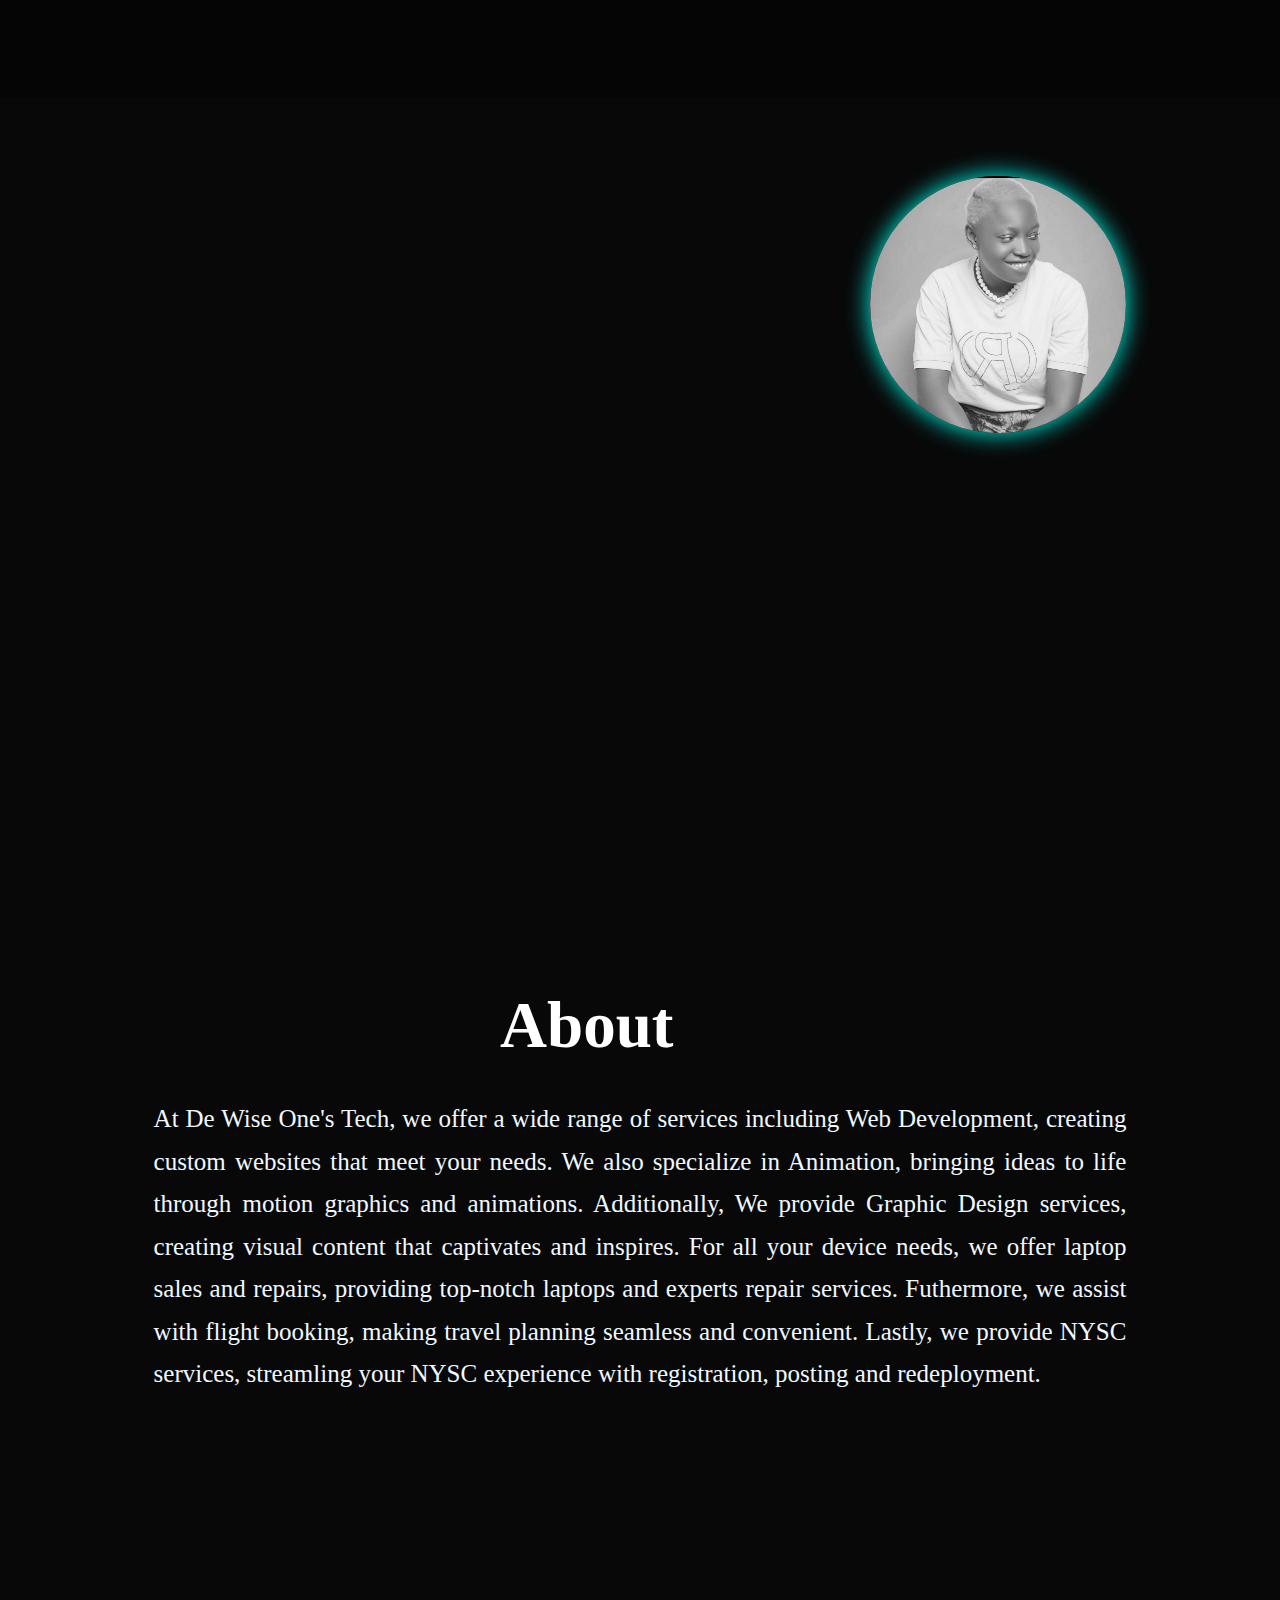
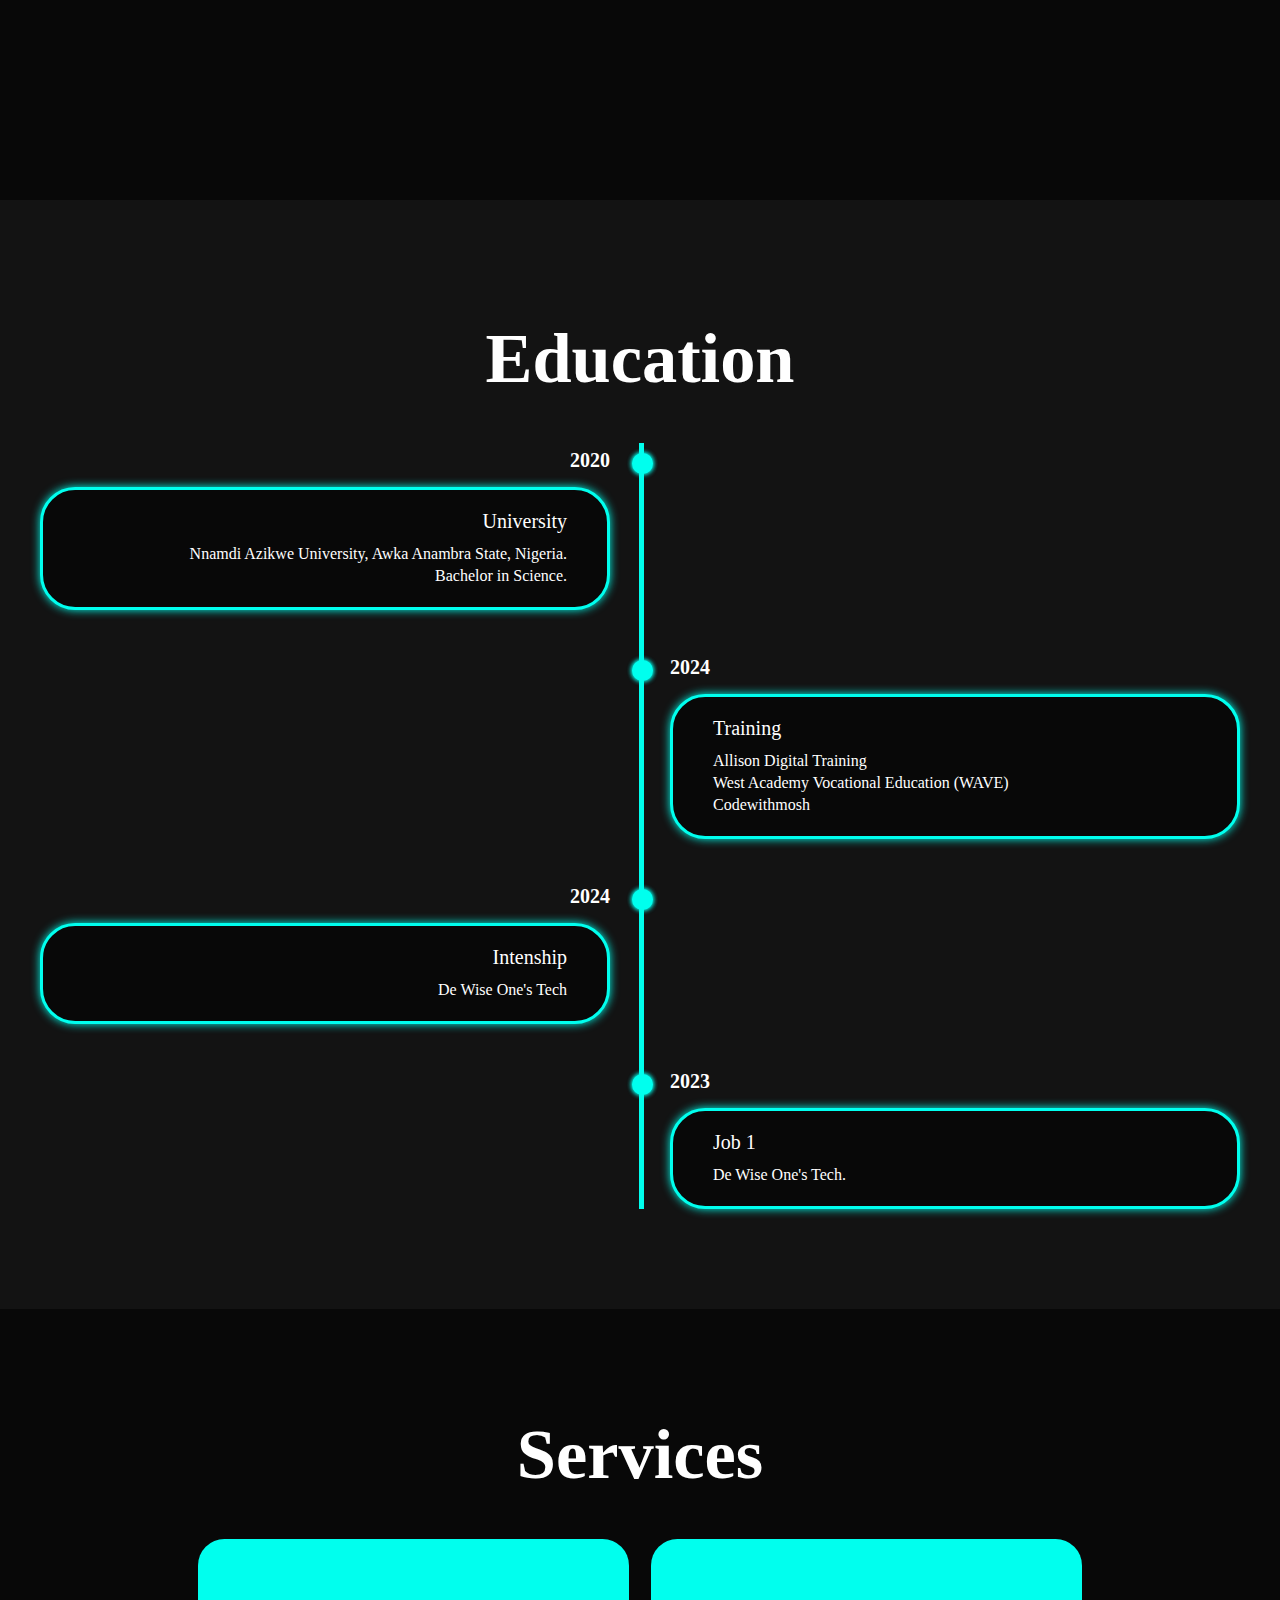
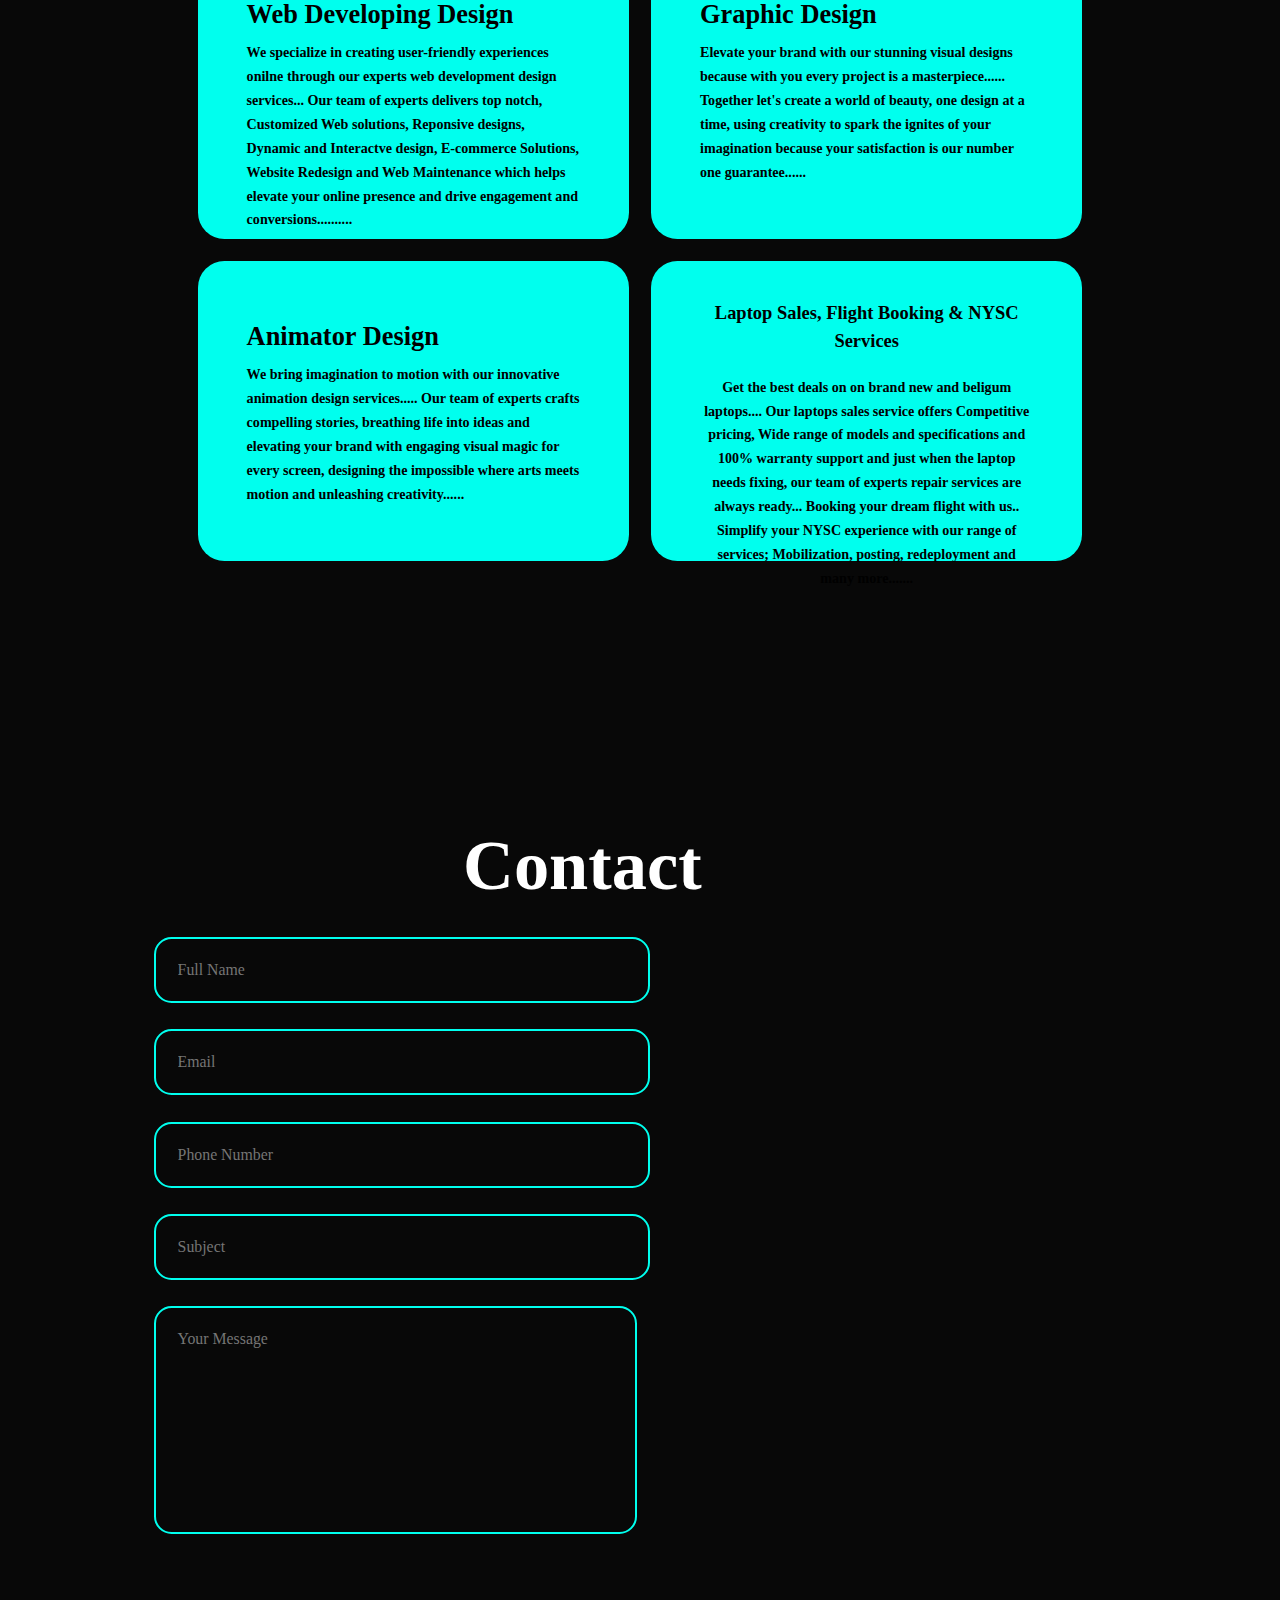
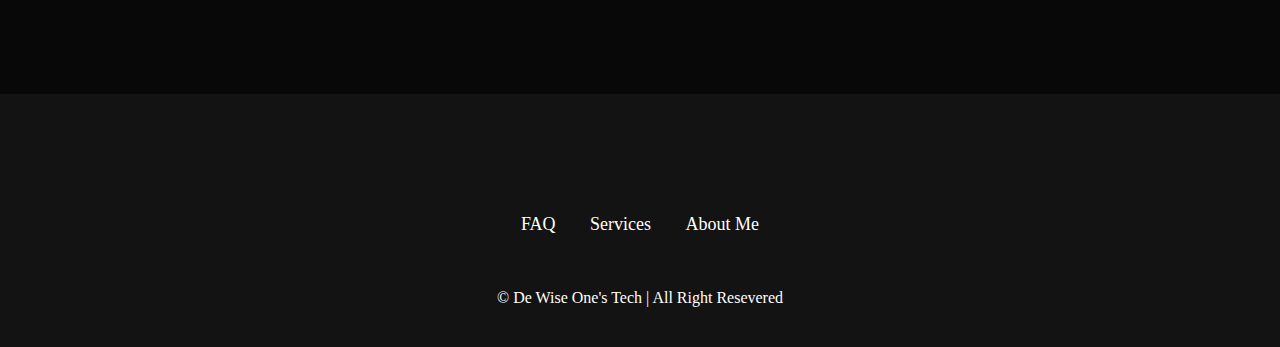
==== commit 79b5e437: "commit message" ====
--- a/index.html
+++ b/index.html
@@ -163,10 +163,10 @@
                 <div class="service-info1">
                     
                     <h4>Laptop Sales, Flight Booking & NYSC Services</h4>
-                    <p> Get the best deals on on brand new and beligum laptops.... Our laptops <br> sales service
-                        offers Competitive pricing, Wide range of models and <br> specifications and 100% warranty support and just when 
-                        the laptop needs <br> fixing, our team of experts repair services are always ready... Booking your <br> dream flight with us..
-                        Simplify your NYSC experience with our range of <br> services; Mobilization, posting, redeployment
+                    <p> Get the best deals on on brand new and beligum laptops.... Our laptops sales service
+                        offers Competitive pricing, Wide range of models and specifications and 100% warranty support and just when 
+                        the laptop needs fixing, our team of experts repair services are always ready... Booking your dream flight with us..
+                        Simplify your NYSC experience with our range of services; Mobilization, posting, redeployment
                         and many more.......
                     </p>
                 </div>
--- a/style.css
+++ b/style.css
@@ -545,17 +545,26 @@
     align-items: baseline;
     padding: 5rem 5rem;
 }
+.service-box .service-info1{
+    display: flex;
+    flex-direction: column;
+    text-align: left;
+    max-height: 200px;
+    justify-content: left;
+    align-items: baseline;
+    padding: 5rem 5rem;
+}
 .service-info h4{
     font-size: 3rem;
     font-weight: 800;
     line-height: 2;
 }
 .service-info1 h4{
-    font-size: 2.5rem;
+    font-size: 2.1rem;
     font-weight: 800;
-    line-height: 2;
+    line-height: 1.5;
     text-align: center;
-    margin-top: 30px;
+    margin-top: -10px;
 }
 .service-info p{
     font-size: 1.6rem;
@@ -768,14 +777,16 @@
         margin-top: -20px;
     }
     .service-info p{
-        font-size: 1rem;
+        font-size: 1.2rem;
+        margin-top: 10px;
     }
     .service-info1 h4{
-        font-size: 1.5rem;
-        /* margin-top: -10px; */
+        font-size: 1.7rem;
+        margin-top: -20px;
     }
     .service-info1 p{
-        font-size: 0.8rem;
+        font-size: 1.2rem;
+        margin-top: 10px;
     }
     .services-container{
         grid-template-columns: repeat(1,1fr);
